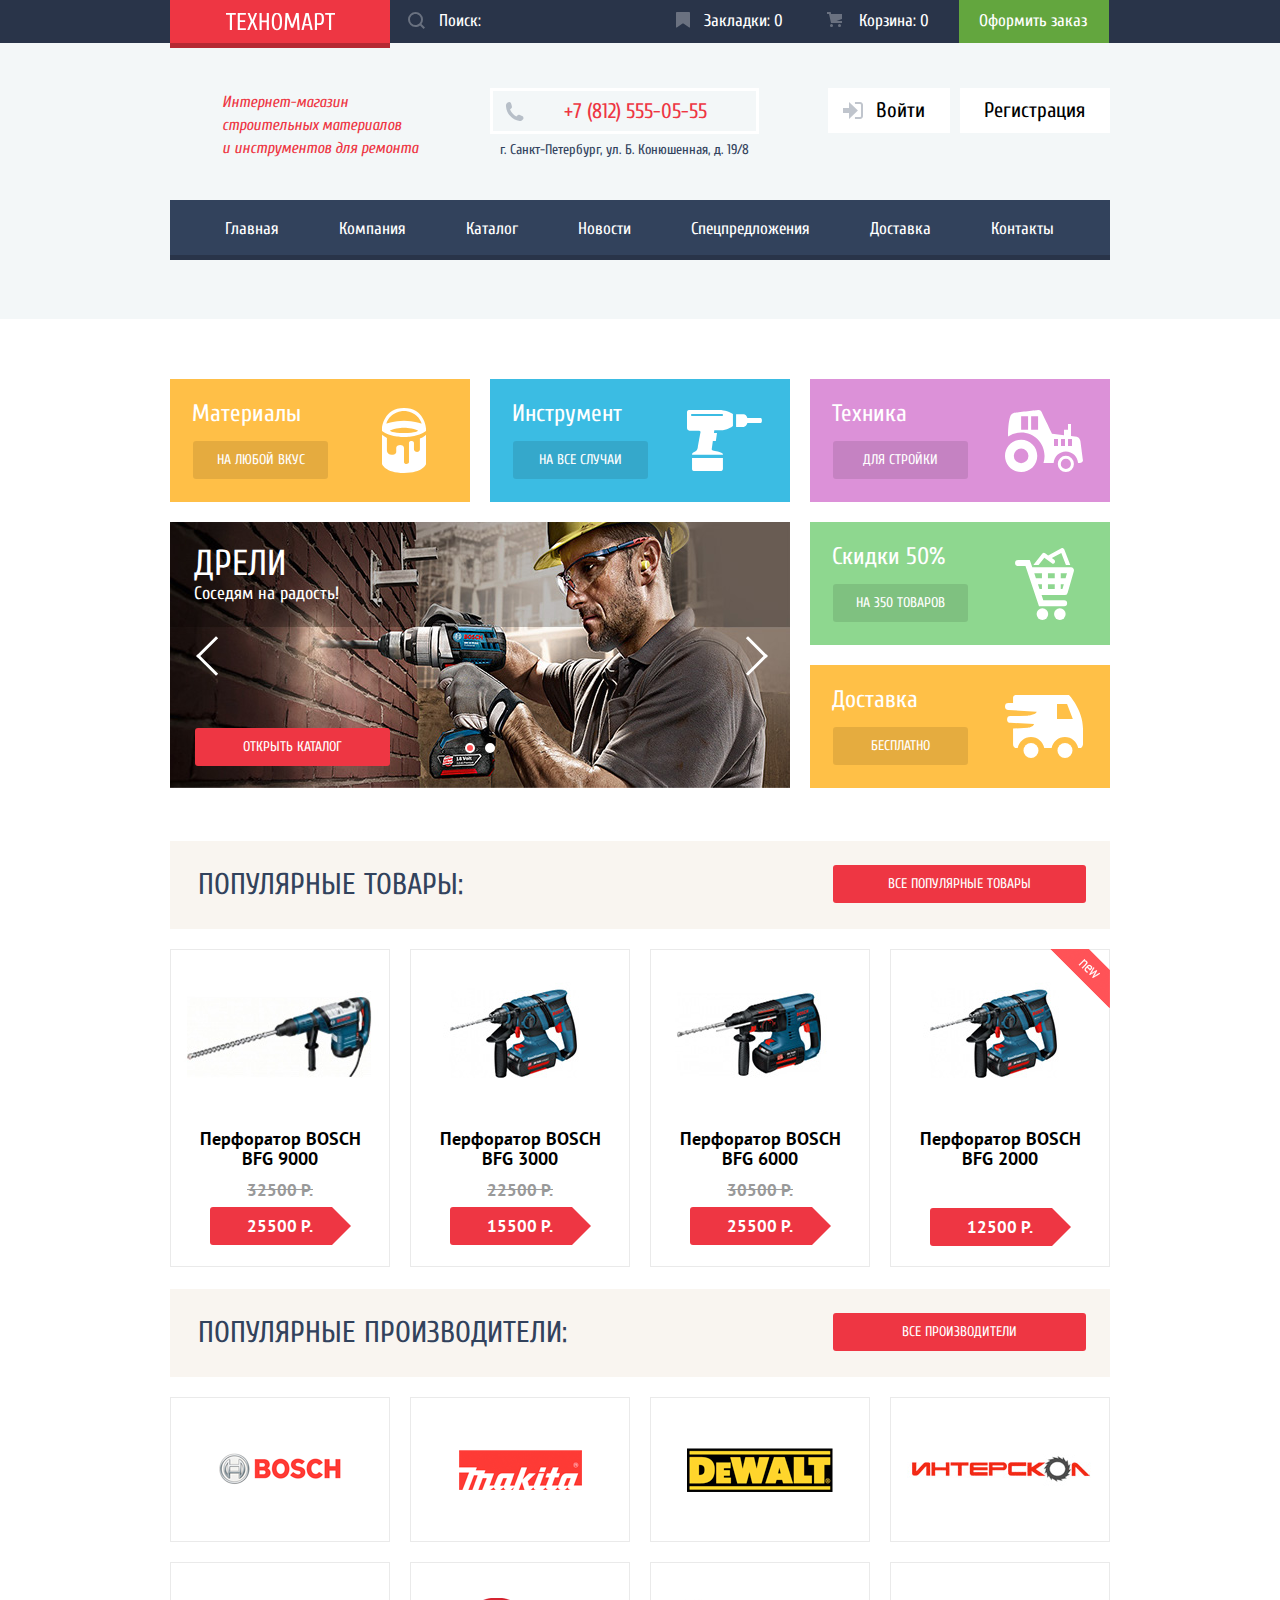
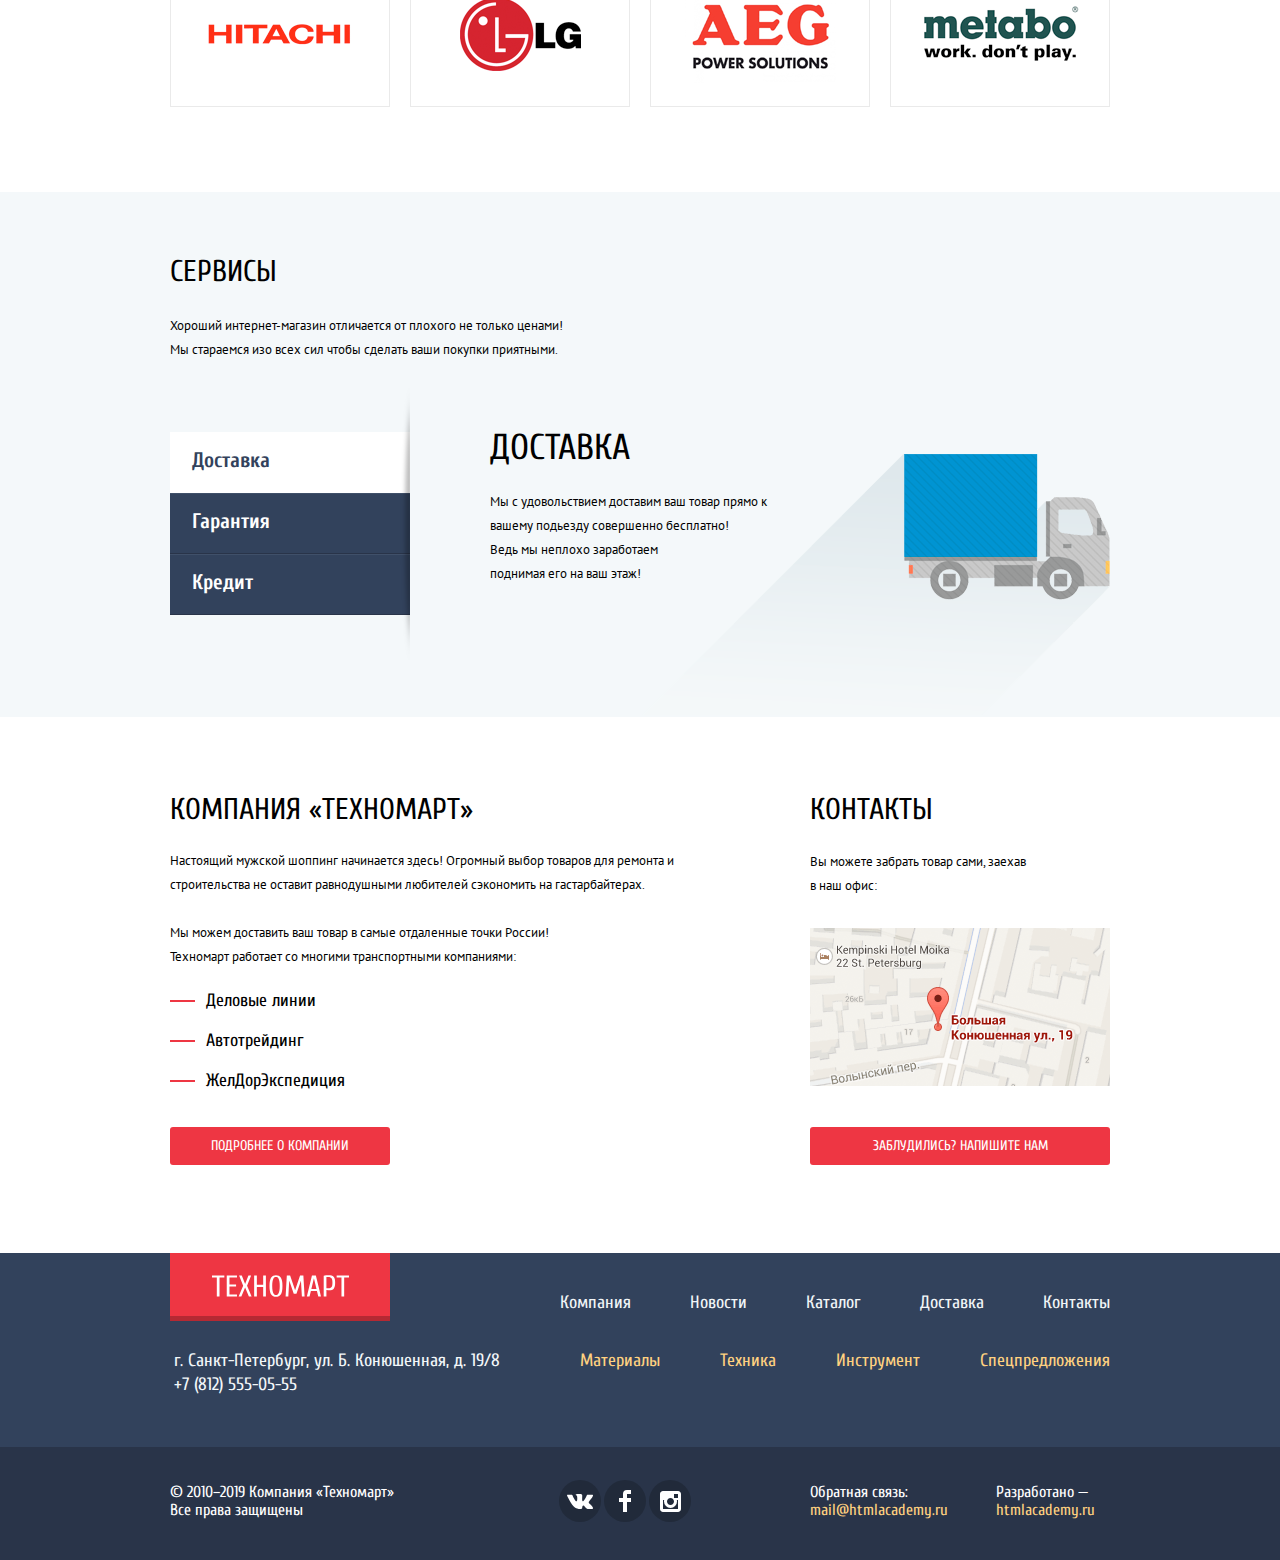
==== index.html @ 1e83fb05 "Оживлены следующие блоки: форма обратной сязи, попап карты, сообщение добавления в корзину, кнопка к" ====
<!DOCTYPE html>
<html lang="ru">
  <head>
    <meta charset="utf-8">
    <title>HTML Academy: Техномарт</title>
    <link href="https://fonts.googleapis.com/css?family=Cuprum:400,400i,700&display=swap&subset=cyrillic" rel="stylesheet">
    <link href="https://fonts.googleapis.com/css?family=PT+Sans:400,700&display=swap&subset=cyrillic-ext" rel="stylesheet">
    <link rel="stylesheet" href="css/normalize.css">
    <link rel="stylesheet" href="css/style.css">
  </head>
  <body>
    <!--Основная шапка-->
    <header class="site-header">
      <div class="header-top">
        <div class="container">
          <a href="index.html" class="logo" aria-label="Главная"><img src="img/logo-technomart.svg" alt="Техномарт" width="109" height="19"></a>
          <form action="#" class="search-form">
            <input type="search" class="search-input" name="search-input" placeholder="Поиск:" aria-label="Поиск на сайте">
            <svg xmlns="http://www.w3.org/2000/svg" class="search-icon" width="17" height="17" viewBox="0 0 17 17">
              <path fill="#ffffff" d="M17 15.586l-3.542-3.542A7.465 7.465 0 0 0 15 7.5 7.5 7.5 0 1 0 7.5 15c1.71 0 3.282-.579 4.544-1.542L15.586 17 17 15.586zM2 7.5C2 4.467 4.467 2 7.5 2 10.532 2 13 4.467 13 7.5c0 3.032-2.468 5.5-5.5 5.5A5.506 5.506 0 0 1 2 7.5z"/>
            </svg>
          </form>
          <a href="#" class="header-top-link mark">Закладки: <span>0</span></a>
          <a href="#" class="header-top-link basket">Корзина: <span>0</span></a>
          <a href="#" class="header-top-link order">Оформить заказ</a>
        </div>
      </div>

      <div class="header-middle container">
        <h1 class="site-heading">Интернет-магазин
          строительных материалов <br>
          и инструментов для ремонта
        </h1>
        <p class="address-box">
          <span class="telephone">+7 (812) 555-05-55</span>
          <span class="address">г. Санкт-Петербург, ул. Б. Конюшенная, д. 19/8</span>
        </p>
        <!--Аккаунт-->
        <ul class="registration">
          <li class="reg-tem"><a href="#" class="reg-link log-in" aria-label="Войти в учётную запись">Войти</a></li>
          <li class="reg-item"><a href="#" class="reg-link reg-in">Регистрация</a></li>
        </ul>
      </div>

      <!--Основная навигация-->
      <nav class="site-navigation container">
        <ul class="nav-list">
          <li class="nav-item"><a href="index.html" class="nav-link">Главная</a></li>
          <li class="nav-item"><a href="#" class="nav-link">Компания</a></li>
          <li class="nav-item"><a href="catalog.html" class="nav-link">Каталог</a></li>
          <li class="nav-item"><a href="#" class="nav-link">Новости</a></li>
          <li class="nav-item"><a href="#" class="nav-link">Спецпредложения</a></li>
          <li class="nav-item"><a href="#" class="nav-link">Доставка</a></li>
          <li class="nav-item"><a href="#" class="nav-link">Контакты</a></li>
        </ul>
      </nav>
    </header>

    <!--Контент-->
    <main class="main-content">
      <div class="container">

        <!--Блок преимуществ-->
        <section class="features">
          <h2 class="visually-hidden">Преимущества</h2>
          <div class="shift-left">
            <div class="features-top-wrap">
              <div class="features-item features-material">
                <div class="flag"></div>
                <h3 class="features-heading">Материалы</h3>
                <a href="#" class="features-btn btn">на любой вкус</a>
              </div>
              <div class="features-item features-tool">
                <h3 class="features-heading">Инструмент</h3>
                <a href="#" class="features-btn btn">на все случаи</a>
              </div>
              <div class="features-item features-tech">
                <h3 class="features-heading">Техника</h3>
                <a href="#" class="features-btn btn">для стройки</a>
              </div>
            </div>

            <div class="features-bottom-wrap">
              <div class="features-item features-discounts">
                <h3 class="features-heading">Скидки 50%</h3>
                <a href="#" class="features-btn btn">на 350 товаров</a>
              </div>
              <div class="features-item features-delivery">
                <h3 class="features-heading">Доставка</h3>
                <a href="#" class="features-btn btn">бесплатно</a>
              </div>
            </div>

            <!--Слайдер-->
            <div class="slider-wrap">
              <h3 class="slider-heading visually-hidden">Баннер преимуществ</h3>
              <div class="slider-item slide-show">
                <h4 class="slider-item-heading">дрели</h4>
                <p class="slider-item-caption">Соседям на радость!</p>
                <img src="img/slider-2.jpg" alt="дрели" class="slider-img" width="620" height="266">
              </div>
              <div class="slider-item">
                <h4 class="slider-item-heading">перфораторы</h4>
                <p class="slider-item-caption">Настоящие мужские игрушки</p>
                <img src="img/slider-1.jpg" alt="дрели" class="slider-img" width="620" height="266">
              </div>

              <div class="slider-control">
                <div class="slide-switching">
                  <button class="slide-switch slide-switch-last" aria-label="предыдущий слайд"></button>
                  <button class="slide-switch slide-switch-next" aria-label="следующий слайд"></button>
                </div>
                <a href="#" class="open-catalog-btn btn">открыть каталог</a>
                <div class="slide-btn-wrap">
                  <button class="slide-btn slide-1-btn slide-btn-selected"></button>
                  <button class="slide-btn slide-2-btn"></button>
                </div>
              </div>
            </div>
          </div>
        </section>

        <!--Популярные товары-->
        <section class="popular-products">
          <h3 class="index-heading">Популярные товары:
            <a href="#" class="btn">все популярные товары</a>
          </h3>
          <ul class="product-list">
            <li class="product-item">
              <div class="flag"></div>
              <div class="product-img"><img src="img/bfg9000.jpg" width="218" height="170" alt="Перфоратор BOSCH BFG 9000"></div>
              <div class="product-actions">
                <a href="order-message.html" class="product-buy">Купить</a>
                <a href="#" class="product-bookmark">В закладки</a>
              </div>
              <h4 class="product-title">Перфоратор BOSCH BFG 9000</h4>
              <div class="old-price">32500 Р.</div>
              <a href="#" class="new-price" aria-label="Цена 25500, положить в корзину">25500 Р.</a>
            </li>
            <li class="product-item">
              <div class="flag"></div>
              <div class="product-img"><img src="img/bfg3000.jpg" width="218" height="170" alt="Перфоратор BOSCH BFG 3000"></div>
              <div class="product-actions">
                <a href="order-message.html" class="product-buy">Купить</a>
                <a href="#" class="product-bookmark">В закладки</a>
              </div>
              <h4 class="product-title">Перфоратор BOSCH BFG 3000</h4>
              <div class="old-price">22500 Р.</div>
              <a href="#" class="new-price" aria-label="Цена 15500, положить в корзину">15500 Р.</a>
            </li>
            <li class="product-item">
              <div class="flag"></div>
              <div class="product-img"><img src="img/bfg6000.jpg" width="218" height="170" alt="Перфоратор BOSCH BFG 6000"></div>
              <div class="product-actions">
                <a href="order-message.html" class="product-buy">Купить</a>
                <a href="#" class="product-bookmark">В закладки</a>
              </div>
              <h4 class="product-title">Перфоратор BOSCH BFG 6000</h4>
              <div class="old-price">30500 Р.</div>
              <a href="#" class="new-price" aria-label="Цена 25500, положить в корзину">25500 Р.</a>
            </li>
            <li class="product-item">
              <div class="flag flag-new"></div>
              <div class="product-img"><img src="img/bfg2000.jpg" width="218" height="170" alt="Перфоратор BOSCH BFG 2000"></div>
              <div class="product-actions">
                <a href="order-message.html" class="product-buy">Купить</a>
                <a href="#" class="product-bookmark">В закладки</a>
              </div>
              <h4 class="product-title">Перфоратор BOSCH BFG 2000</h4>
              <div class="old-price"></div>
              <a href="#" class="new-price" aria-label="Цена 12500, положить в корзину">12500 Р.</a>
            </li>
          </ul>
        </section>

        <!--Популярные производители-->
        <section class="pop-fabric">
          <h3 class="index-heading">Популярные производители:
            <a href="#" class="btn">все производители</a>
          </h3>
          <ul class="pop-fabric-list">
            <li class="pop-fabric-item">
              <a href="#" class="pop-fabric-link"><img src="img/bosch.png" width="126" height="37" alt="Bosch"></a>
            </li>
            <li class="pop-fabric-item">
              <a href="#" class="pop-fabric-link"><img src="img/makita.png" width="123" height="40" alt="Makita"></a>
            </li>
            <li class="pop-fabric-item">
              <a href="#" class="pop-fabric-link"><img src="img/dewalt.png" width="146" height="44" alt="DeWalt"></a>
            </li>
            <li class="pop-fabric-item">
              <a href="#" class="pop-fabric-link"><img src="img/interskol.png" width="190" height="35" alt="Интерскол"></a>
            </li>
            <li class="pop-fabric-item">
              <a href="#" class="pop-fabric-link"><img src="img/hitachi.png" width="169" height="31" alt="Hitachi"></a>
            </li>
            <li class="pop-fabric-item">
              <a href="#" class="pop-fabric-link"><img src="img/lg.png" width="121" height="73" alt="LG"></a>
            </li>
            <li class="pop-fabric-item">
              <a href="#" class="pop-fabric-link"><img src="img/aeg.png" width="151" height="96" alt="AEG"></a>
            </li>
            <li class="pop-fabric-item">
              <a href="#" class="pop-fabric-link"><img src="img/metabo.png" width="166" height="62" alt="Metabo"></a>
            </li>
          </ul>
        </section>
      </div>

      <!--Сервисы-->
      <section class="services">
        <div class="container">
          <div class="service-intro">
            <h2 class="service-title">Сервисы</h2>
            <p class="service-title-info">Хороший интернет-магазин отличается от плохого не только ценами!</p>
            <p class="service-title-info">Мы стараемся изо всех сил чтобы сделать ваши покупки приятными.</p>
          </div>

          <div class="service-columns">
            <ul class="service-list">
              <li class="service-item"><a href="#" class="service-link service-link-active">Доставка</a></li>
              <li class="service-item"><a href="#" class="service-link">Гарантия</a></li>
              <li class="service-item"><a href="#" class="service-link">Кредит</a></li>
            </ul>

            <div class="right-column service-details-column">
              <section class="service-details-block service-details-delivery service-details-active">
                <h2 class="service-details-title">Доставка</h2>
                <p class="service-details-info service-delivery-info">Мы с удовольствием доставим ваш товар прямо к вашему подьезду совершенно бесплатно!</p>
                <p class="service-details-info service-delivery-info">Ведь мы неплохо заработаем поднимая его на ваш этаж!</p>
              </section>
              <section class="service-details-block service-details-warrianty">
                <h2 class="service-details-title">Гарантия</h2>
                <p class="service-details-info service-warrianty-info">
                  Если купленный у нас товар поломается или заискрит,<br>
                  а также в случае пожара, спровоцированного его возгаранием,<br>
                  вы всегда можете быть уверены в нашей гарантии. Мы обменяем <br>
                  сгоревший товар на новый.</p>
                <p class="service-details-info service-warrianty-info">Дом уж восстановите как-нибудь сами.
                </p>
              </section>
              <section class="service-details-block service-details-credit">
                <h2 class="service-details-title">Кредит</h2>
                <p class="service-details-info service-credit-info">Залезть в долговую яму стало проще!</p>
                <p class="service-details-info service-credit-info">Кредитные консультанты придут вам на помощь.</p>
                <a href="#" class="service-btn btn">Отправить заявку</a>
              </section>
            </div>
          </div>
        </div>
      </section>


      <div class="company-info container">
        <!--Доставка-->
        <section class="delivery">
          <h3 class="delivery-heading">компания «техномарт»</h3>
          <p class="delivery-text">
            Настоящий мужской шоппинг начинается здесь!
            Огромный выбор товаров для ремонта и строительства не оставит равнодушными
            любителей сэкономить на гастарбайтерах.
          </p>
          <p class="delivery-text delivery-info">
            Мы можем доставить ваш товар в самые отдаленные точки России!
            Техномарт работает со многими транспортными компаниями:
          </p>
          <ul class="delivery-list">
            <li class="delivery-item">Деловые линии</li>
            <li class="delivery-item">Автотрейдинг</li>
            <li class="delivery-item">ЖелДорЭкспедиция</li>
          </ul>
          <a href="#" class="btn delivery-btn">подробнее о компании</a>
        </section>

        <!--Контакты-->
        <section class="contacts">
          <h3 class="contacts-heading">контакты</h3>
          <p class="contacts-caption">Вы можете забрать товар сами, заехав в наш офис:</p>
          <a href="https://goo.gl/maps/vaRyG9hZAgLYaQuX7" class="map-address" aria-label="Адрес на карте"><img src="img/map_min.png" width="300" height="158" alt="Адрес на карте"></a>
          <a href="feedback.html" class="contacts-btn btn">заблудились? напишите нам</a>
        </section>
      </div>
    </main>

    <!--Подвал-->
    <footer class="site-footer">
      <div class="footer-top">
        <div class="container">
          <a href="index.html" class="logo" aria-label="Главная"><img src="img/logo-technomart.svg" alt="Техномарт" width="137" height="22"></a>
          <ul class="navigation">
            <li class="navigation-item"><a href="#" class="footer-link navigation-link">Компания</a></li>
            <li class="navigation-item"><a href="#" class="footer-link navigation-link">Новости</a></li>
            <li class="navigation-item"><a href="catalog.html" class="footer-link navigation-link">Каталог</a></li>
            <li class="navigation-item"><a href="#" class="footer-link navigation-link">Доставка</a></li>
            <li class="navigation-item"><a href="#" class="footer-link navigation-link">Контакты</a></li>
          </ul>
        </div>
      </div>
      <div class="footer-middle">
        <div class="container">
          <address>
            г. Санкт-Петербург, ул. Б. Конюшенная, д. 19/8
            +7 (812) 555-05-55
          </address>
          <ul class="services-nav">
            <li class="services-nav-item"><a href="#" class="footer-link services-nav-link">Материалы</a></li>
            <li class="services-nav-item"><a href="#" class="footer-link services-nav-link">Техника</a></li>
            <li class="services-nav-item"><a href="#" class="footer-link services-nav-link">Инструмент</a></li>
            <li class="services-nav-item"><a href="#" class="footer-link services-nav-link">Спецпредложения</a></li>
          </ul>
        </div>
      </div>

      <div class="footer-bottom">
        <div class="container">
          <p class="company-rights">© 2010–2019 Компания «Техномарт» Все права защищены
          </p>
          <div class="social-links-wrap">
            <a href="https://www.vk.com/" class="social-link vk" aria-label="Мы Вконтакте"></a>
            <a href="https://www.facebook.com/" class="social-link fb" aria-label="Мы в Фейсбуке"></a>
            <a href="https://www.instagram.com/" class="social-link ig" aria-label="Мы в Инстаграме"></a>
          </div>

          <div class="feedback-author-wrap">
            <p class="feedback-capt">
              Обратная связь:
              <a href="feedback.html" class="footer-link" aria-label="Форма обратной связи">mail@htmlacademy.ru</a>
            </p>
            <p class="author">
              Разработано &mdash;
              <a href="https://htmlacademy.ru/intensive/htmlcss" class="footer-link" aria-label="Сервис htmlacademy">htmlacademy.ru</a>
            </p>
          </div>
        </div>
      </div>
    </footer>

    <!--Форма обратной связи-->
    <section class="feedback-message">
      <h2 class="visually-hidden">Форма обратной связи</h2>
      <form action="#" method="post" class="feedback-form">
        <div class="feedback-input-wrap">
          <label for="feedback-name" class="feedback-label">Ваше имя:
            <input type="text" id="feedback-name" class="feedback-input feedback-name" name="feedback-name" placeholder="Имя Фамилия">
          </label>

          <label for="feedback-email" class="feedback-label">Ваш e-mail:
            <input type="email" id="feedback-email" class="feedback-input feedback-email" name="feedback-email" placeholder="email@example.com">
          </label>

          <label for="feedback-text" class="feedback-label">Текст письма:
            <textarea name="feedback-text" id="feedback-text" class="feedback-text" cols="50" rows="4" maxlength="300" placeholder="Я свободной форме"></textarea>
          </label>
        </div>
        <div class="feedback-sent-wrap">
          <button type="submit" class="feedback-sent btn">отправить</button>
        </div>
      </form>
      <a href="#" class="feedback-close btn-close" aria-label="Закрыть форму обратной связи"></a>
    </section>

    <!--Попап карты-->
    <section class="map-popup">
      <h2 class="visually-hidden">Адрес компании на карте</h2>
      <img src="img/map_popup.png" width="940" height="446" class="map-popup-img" alt="Санкт-Петербург, улица Большая Конюшенная 19" aria-label="Санкт-Петербург, улица Большая Конюшенная 19">
      <iframe src="https://www.google.com/maps/embed?pb=!1m18!1m12!1m3!1d1998.5989424123918!2d30.32089461595741!3d59.938796869048026!2m3!1f0!2f0!3f0!3m2!1i1024!2i768!4f13.1!3m3!1m2!1s0x4696310fca5ba729%3A0xea9c53d4493c879f!2z0JHQvtC70YzRiNCw0Y8g0JrQvtC90Y7RiNC10L3QvdCw0Y8g0YPQuy4sIDE5LCDQodCw0L3QutGCLdCf0LXRgtC10YDQsdGD0YDQsywgMTkxMTg2!5e0!3m2!1sru!2sru!4v1559940436301!5m2!1sru!2sru" width="940" height="446" class="map-popup-img" frameborder="0" style="border:0" allowfullscreen></iframe>
      <a href="#" class="map-popup-close btn-close" aria-label="Закрыть карту"></a>
    </section>

    <!--Попап добавления в корзину -->
    <section class="order-message">
      <h2 class="order-heading">Товар добавлен в корзину!</h2>
      <div class="order-message-links">
        <a href="#" class="order-registration btn">оформить заказ</a>
        <a href="catalog.html" class="continue-shopping btn order-message-close">продолжить покупки</a>
      </div>
      <a href="#" class="btn-close order-message-close" aria-label="Закрыть окно"></a>
    </section>

    <!--перекрытие body-->
    <div class="overlay"></div>

    <script type="text/javascript" src="js/script-index.js"></script>
  </body>
</html>
---- css/style.css ----
@keyframes popup-show {
  0%{
    opacity: 0.8;
  }
  50%{
    opacity: 0.9;
  }
  100%{
    opacity: 1;
  }
}
@keyframes form-error{
  25%{
    transform: translate(-5px, 0);
  }
  50%{
    transform: translate(0, 0);
  }
  75%{
    transform: translate(5px, 0);
  }
  100%{
    transform: translate(0, 0);
  }
}
/*Общее*/
html,body{
  height: 100%;
  width: 100%;
}
body{
  background-color: #fff;
  color: #000;
  font: normal 17px/17px 'Cuprum', Arial, sans-serif;
  height: 100%;
  width: 100%;
}
a {
  text-decoration: none;
}
.visually-hidden {
  position: absolute;
  width: 1px;
  height: 1px;
  margin: -1px;
  border: 0;
  padding: 0;
  clip: rect(0 0 0 0);
  overflow: hidden;
}
.container {
  width: 940px;
  margin: 0 auto;
  padding: 0 10px;
}
.shift-left{
  margin-left: -20px;
}
.form-error{
  animation: form-error 0.2s ease;
  outline: 2px solid #ff0000;
}

/*Кнопка*/
.btn{
  align-items: center;
  background-color: #ee3643;
  border-radius: 3px;
  color:#fff;
  display: flex;
  flex-wrap: wrap;
  font: normal 14px/18px Cuprum, Arial, sans-serif;
  justify-content: center;
  min-height: 18px;
  padding: 10px 0;
  text-align: center;
  text-transform: uppercase;
}
.btn:hover{
  background-color: #ca2c37;
}
.btn:active{
  background-color: #ba2732;
}

/*Кнопка закрытия формы*/
.btn-close{
  display: block;
  position: absolute;
  top: 10px;
  right: 10px;
  width: 21px;
  height: 21px;
  cursor: pointer;
}

.btn-close:before,
.btn-close:after {
  content: "";
  position: absolute;
  top: 8px;
  left: -2px;
  width: 25px;
  height: 4px;
  background: #ee3643;
}
.btn-close:before {
  -webkit-transform: rotate(45deg);
  transform: rotate(45deg);
}

.btn-close:after {
  -webkit-transform: rotate(-45deg);
  transform: rotate(-45deg);
}
.btn-close:hover::before,
.btn-close:hover::after{
  background-color: #ca2c37;
}
.btn-close:active::before,
.btn-close:active::after{
  background-color: #ba2732;
}

/*Логотип*/
.logo{
  background-color: #ee3643;
  box-shadow: 0 5px 0 0 #b52933;
  display: inline-block;
  text-align: center;
  width: 220px;
}
.logo:hover{
  background-color: #ca2c37;
  box-shadow: 0 5px 0 0 #9a212a;
}
.logo:active{
  background-color: #ba2732;
  box-shadow: 0 5px 0 0 #8e1e26;

}
.logo img{
  vertical-align: middle;
}

/*Основная шапка*/
.site-header{
  background-color: #f3f7f8;
  border-bottom: 1px solid transparent;
}

/*Верх шапки*/
.header-top{
  background-color: #293449;
  min-height: 42px;
}
.header-top .container{
  display: flex;
  flex-wrap: wrap;
}
.header-top .logo{
  flex-shrink: 0;
  min-height: 42px;
  line-height: 42px;
}
/*форма поиска*/
.search-form{
  position: relative;
}
.search-form:hover{
  background-color: #212a3a;
}
.search-form:hover .search-icon path{
  fill: rgba(255, 255, 255, 1);
}
.search-input{
  background-color: transparent;
  border: none;
  color: #fff;
  padding: 11px 10px 13px 49px;
  min-width: 210px;
}
.search-input::placeholder{
  color: #fff;
}
.search-input:focus{
  background-color: #fff;
  color: #000;
}
.search-input:focus ~ .search-icon path{
  fill: #ee3643;
}
.search-icon{
  position: absolute;
  top: 12px;
  left: 18px;
}
.search-icon path{
  fill: rgba(255, 255, 255, 0.3);
}
/*кнопки верхней части шапки*/
.header-top-link{
  background-position: 17px 50%;
  background-repeat: no-repeat;
  box-sizing: border-box;
  color: #fff;
  display: block;
  line-height: 18px;
  padding: 12px 20px;
  position: relative;
  vertical-align: middle;
  width: 150px;
}
.header-top-link:active{
  color: rgba(255, 255, 255, 0.6);
}
.mark{
  padding-left: 45px;
}
.mark::before{
  content: "";
  background-image: url("../img/icon-bookmark.svg");
  background-repeat: no-repeat;
  background-position: 0 0;
  height: 16px;
  left: 17px;
  opacity: 0.3;
  position: absolute;
  top: 12px;
  width: 14px;
}
.basket{
  padding-left: 50px;
}
.basket::before{
  content: "";
  background-image: url("../img/cart-icon.svg");
  background-repeat: no-repeat;
  background-position: 0 0;
  height: 15px;
  left: 18px;
  opacity: 0.3;
  position: absolute;
  top: 12px;
  width: 15px;
}
.basket-full{
  background-color: #ee3643 ;
}
.mark:hover,
.basket:hover{
  background-color: #212a3a;
}
.mark:active,
.basket:active{
  background-color: #161d29;
}
.mark:hover::before,
.basket:hover::before{
  opacity: 1;
}
.mark:active::before,
.basket:active::before{
  opacity: 0.5;
}
.order{
  background-color: #63a63e;
}
.order:hover{
  background-color: #5fbb2d;
}
.order:active{
  background-color: #518534;
}

/*Средняя часть шапки*/
.header-middle{
  display: flex;
  flex-wrap: wrap;
  margin-top: 45px;
}
.header-middle .site-heading{
  font: italic 16px/23px "Cuprum", Arial, sans-serif;
  color: #ee3643;
  display: inline-block;
  margin: 0 0 0 32px;
  padding: 3px 20px;
  width: 198px;
}
.header-middle .address-box{
  margin: 0 0 0 50px;
  width: 270px;
}
.address-box .telephone{
  background: url("../img/icon-phone.svg") no-repeat 12px 50%;
  border: 3px solid #fff;
  display: inline-block;
  color: #ee3643;
  font-size: 21px;
  padding: 10px 42px 10px 71px;
  line-height: 20px;
  width: 150px;
}
.address{
  color: #32425c;
  display: inline-block;
  font-size: 14px;
  line-height: 24px;
  padding: 4px 5px 0 10px;
}

/*Блок регистрации для index*/
.registration{
  display: flex;
  flex-wrap: wrap;
  list-style: none;
  margin: 0 0 0 auto;
  padding: 0;
}
.reg-item{
  margin-left: 10px;
}
.registration .reg-link{
  background-color: #fff;
  color: #000;
  display: inline-block;
  font-size: 21px;
  line-height: 21px;
  padding: 12px 24px;
  position: relative;
}
.registration .reg-link:hover{
  color: #ee3643;
}
.registration .reg-link:active{
  color: rgba(0, 0, 0, 0.3);
}
.reg-link.log-in{
  padding-left: 48px;
  width: 50px;
}
.reg-link.log-in::before{
  content: "";
  background: url("../img/icon-login.svg") no-repeat 0 0;
  height: 17px;
  left: 15px;
  opacity: 0.3;
  position: absolute;
  top: 14px;
  width: 20px;
}
.reg-link.log-in:hover::before{
  opacity: 1;
}
.reg-link.reg-in{
  width: 102px;
}

/*Блок учетной записи для catalog*/
.account{
  margin-left: auto;
  width: 300px;
}
.account-link-wrap{
  display: flex;
  flex-wrap: wrap;
  position: relative;
}
.account-btn{
  background-color: #fff;
  color: #000;
  display: inline-block;
  font-size: 21px;
  line-height: 21px;
  padding: 12px 10px 12px 48px;
  position: relative;
  width: 255px;
}
.account-btn:active{
  color: rgba(0, 0, 0, 0.3);
}
.account-btn::before{
  background: url("../img/icon-user.svg") no-repeat center;
  content: "";
  height: 18px;
  left: 14px;
  opacity: 0.3;
  position: absolute;
  top: 13px;
  width: 20px;
}
.account-btn:hover::before{
  opacity: 1;
}
.account-btn:active::before{
  opacity: 0.3;
}
.log-out{
  background: url("../img/icon-logout.svg") no-repeat 14px 14px;
  right: 0;
  min-height: 45px;
  opacity: 0.3;
  position: absolute;
  top: 0;
  width: 45px;
}
.log-out:hover{
  opacity: 1;
}
.log-out:active{
  opacity: 0.3;
}
.account-list{
  display: flex;
  flex-wrap: wrap;
  margin: 0;
  padding: 0 4px;
  width: 300px;
}
.account-list li{
  list-style: none;
}
.account-list .account-link{
  background-color: transparent;
  color: #32425c;
  display: inline-block;
  font-size: 16px;
  line-height: 24px;
  padding: 4px 17px 0px 15px;
  position: relative;
  text-decoration: underline;
}
.account-list .account-link:hover{
  color: #ee3643;
}
.account-list .account-link:active{
  color: rgba(0, 0, 0, 0.3);
}
.account-link::after{
  background-color: #32425c;
  border-radius: 50%;
  content: "";
  height: 4px;
  position: absolute;
  top: 50%;
  right: -2px;
  width: 4px;
}
.account-item:last-child .account-link::after{
  background-color: transparent;
}

/*Навигация сайта*/
.site-navigation{
  margin-top: 37px;
  margin-bottom: 58px;
}
.nav-list{
  background-color: #32425c;
  border-bottom: 5px solid #293449;
  display: flex;
  flex-wrap: wrap;
  list-style: none;
  margin: 0;
  padding: 0 5px 0 5px;
}
.nav-item .nav-link{
  color: #fff;
  display: inline-block;
  padding: 20px 30px 18px 30px;

}
.nav-item .nav-link:hover{
  background-color: #293449;
}
.nav-item .nav-link:active{
  background-color: #1d2739;
  color: rgba(255, 255, 255, 0.5);
}
.nav-list:first-child{
  padding: 0 25px 0 25px;
}


/*Контент*/
.main-content{
  background-color: #fff;
}

/*Блок преимуществ */
.features{
  color: #fff;
  min-height: 410px;
  margin-top: 60px;
}
.features .shift-left{
  display: flex;
  flex-wrap: wrap;
}
.features-top-wrap{
  display: flex;
  flex-wrap: wrap;
  order: 1;
}
.features-bottom-wrap{
  display: inline-flex;
  flex-direction: column;
  flex-wrap: wrap;
  order: 3;
}
.features-item{
  margin: 0 0 20px 20px;
  min-height: 123px;
  position: relative;
  width: 300px;
}
.features-item::after{
  content: "";
  height: 123px;
  position: absolute;
  right: 0;
  top: 0;
  width: 132px;
}
.features-heading{
  font-size: 24px;
  line-height: 30px;
  font-weight: normal;
  margin: 20px 132px 12px 22px;
}
.features-btn{
  background-color: rgba(0, 0, 0, 0.1);
  margin: 0 23px 20px 23px;
  width: 135px;
}
.features-btn:hover{
  background-color: rgba(0, 0, 0, 0.2);
}
.features-btn:active{
  background-color: rgba(0, 0, 0, 0.3);
}
.features-material{
  background-color: #ffbf47;
}
.features-material::after{
  background: url("../img/icon-1.svg") no-repeat center;
}
.features-tool{
  background-color: #3bbce3;
}
.features-tool::after{
  background: url("../img/icon-2.svg") no-repeat center;
}
.features-tech{
  background-color: #dc91d8;
}
.features-tech::after{
  background: url("../img/icon-3.svg") no-repeat center;
}
.features-discounts{
  background-color: #8ed78f;
}
.features-discounts::after{
  background: url("../img/icon-4.svg") no-repeat center;
}
.features-delivery{
  background-color: #ffc047;
}
.features-delivery::after{
  background: url("../img/icon-5.svg") no-repeat center;
}

/*Слайдер*/
.slider-wrap{
  height: 266px;
  margin-left: 20px;
  order: 2;
  position: relative;
  width: 620px;
}
.slider-item{
  left: 0;
  position: absolute;
  top: 0;
  z-index: 1;
}
.slider-item-heading{
  font-size: 36px;
  font-weight: normal;
  line-height: 36px;
  margin: 24px 24px 0 24px;
  text-transform: uppercase;
}
.slider-item-caption{
  font-size: 18px;
  line-height: 24px;
  margin: 0 24px;
}
.slider-img{
  left: 0;
  position: absolute;
  top: 0;
  z-index: -1;
}
.slide-show{
  animation: popup-show 0.8s ease;
  z-index: 15;
}
.slider-control{
  align-items: flex-start;
  display: flex;
  flex-wrap: wrap;
  height: inherit;
  left: 0;
  position: absolute;
  top: 0;
  width: inherit;
  z-index: 20;
}
.slide-switching{
  display: inline-flex;
  flex-wrap: wrap;
  justify-content: space-between;
  margin-top: 115px;
  vertical-align: middle;
  width: inherit;
}
.slide-switch{
  background-color: transparent;
  border: 3px solid #fff;
  border-right: none;
  border-top: none;
  display: inline-block;
  height: 28px;
  margin: 5px 28px 0 32px;
  width: 28px;
}
.slide-switch:hover{
  border-color: #c5c5c5;
}
.slide-switch:active{
  border-color: #ccc;
  outline: none;
}

.slide-switch-last{
  transform: rotate(45deg);
}
.slide-switch-next{
  transform: rotate(-135deg);
}
.open-catalog-btn{
  margin: 55px 20px 20px 25px;
  width: 195px;
}
.slide-btn-wrap{
  display: flex;
  flex-wrap: wrap;
  justify-content: center;
  margin-top: 70px;
  position: relative;
  width: 140px;
}
.slide-btn{
  background-color: #fff;
  border: 2px solid #fff;
  border-radius: 50%;
  cursor: pointer;
  display: block;
  width: 10px;
  height: 10px;
  margin: 0 5px;
  padding: 0;
}
.slide-btn-selected{
  background-color: #ff5357;
}

/*Хлебные крошки*/
.breadcrumbs-list{
  align-items: center;
  display: flex;
  flex-wrap: wrap;
  list-style: none;
  margin: 0;
  padding: 5px 0;
  min-height: 50px;
}
.breadcrumbs-item{
  display: inline-block;
  position: relative;
}
.breadcrumbs-item::before{
  background: url("../img/icon-right-small.svg") no-repeat center;
  content: "";
  height: 12px;
  left: -8px;
  position: absolute;
  top: 3px;
  width: 8px;
}
.breadcrumbs-link{
  display: inline-block;
  color: #000;
  font: normal 13px/18px "PT Sans", Arial, sans-serif;
  padding: 0 26px 0 15px;
  text-transform: uppercase;
}
.breadcrumbs-home .breadcrumbs-link{
  height: 12px;
  padding-left: 0;
  width: 14px;
}
.breadcrumbs-home:hover svg path{
  fill: #ee3643;
}
.breadcrumbs-home:active svg path{
  fill: rgba(0, 0, 0, 0.3);
}
.breadcrumbs-home::before{
  background: transparent;
}
.breadcrumbs-link:hover{
  color: #ee3643;
}
.breadcrumbs-link:active{
  color: rgba(0, 0, 0, 0.3);
}

/*Заголовок catalog*/
.section-heading{
  background-color: #f2f6f8;
  color: #32425c;
  font: normal 30px/30px "Cuprum", Arial, sans-serif;
  margin: 0;
  padding: 30px;
  text-transform: uppercase;
}

/*Обертка контента для catalog*/
.main-wrap{
  display: flex;
  margin-top: 20px;
}
.content-wrap{
  margin-left: 20px;
  width: 700px;
}
/*Фильтр для catalog*/
.filter{
  font: normal 15px/20px "PT Sans", Arial, sans-serif;
  width: 220px;
}
.filter-heading{
  background-color: #f7f3ec;
  border-radius: 3px;
  display: block;
  font-size: 13px;
  font-weight: normal;
  line-height: 18px;
  margin: 0;
  min-height: 20px;
  padding: 9px 19px;
  text-transform: uppercase;
}
.filter-section{
  border: none;
  border-bottom: 1px solid #e5e5e5;
  display: block;
  color: #000;
  text-transform: uppercase;
  padding: 0;
  margin: 7px 0 0 0;
}
.filter-supply{
  border-bottom: none;
}
.filter-legend{
  font-weight: bold;
  font-size: 17px;
  line-height: 30px;
  margin: 0;
  padding: 10px 0 14px 0;
}


/*Фильтр по диапазону*/
.filter-price{
  margin: 0;
}
.filter-price-filter {
  font-size: 0;
  margin-bottom: 16.5px;
  padding-bottom: 10px;
}
.filter-price-control {
  background-color: #f7f3ec;
  border-radius: 3px;
  height: 41px;
  margin-bottom: 9px;
  padding-top: 39px;
  padding-left: 20px;
  padding-right: 20px;
  position: relative;
}
.filter-price-scale {
  background-color: #d7dcde;
  height: 2px;
  position: relative;
}
.filter-price-scale-bar {
  background-color: #00ca74;
  height: 2px;
  position: absolute;
  width: 150px;
}
.filter-price-scale-toggle {
  background-color: #ffffff;
  border-radius: 50%;
  box-shadow: 0px 1px 2px 0px rgba(50, 50, 50, 0.75);
  height: 20px;
  position: absolute;
  width: 20px;
}
.filter-price-scale-toggle::before {
  background-color: #ababab;
  border-radius: 50%;
  content: "";
  height: 5px;
  left: 7.5px;
  position: absolute;
  top: 7px;
  width: 5px;
}
.filter-price-min-toggle {
  top: 30px;
}
.filter-price-max-toggle {
  top: 30px;
  left: 150px;
}
.filter-price-inputs{
  display: flex;
  flex-wrap: wrap;
  font: normal 17px/18px "PT Sans", Arial, sans-serif;
  justify-content: space-between;
}
.filter-price-minus,
.filter-price-min,
.filter-price-max{
  display: inline-block;
  color: #000;
  padding-top: 7px;
  padding-bottom: 7px;
  text-align: center;
}
.filter-price-min,
.filter-price-max {
  background-color: #f7f3ec;
  border-radius: 5px;
  border: none;
  width: 95px;
}
.filter-price-minus{
  font-size: 16px;
}


/*Фильтры по производителям и патанию*/
.filter-label{
  cursor: pointer;
  display: block;
  font-size: 15px;
  line-height: 20px;
  margin: 0 35px 20px 35px;
  position: relative;
}
.filter-input{
  position: absolute;
  opacity: 0;
}
.filter-new-input {
  background: url("../img/checkbox-off.svg") no-repeat left;
  height: 27px;
  position: absolute;
  top: -5px;
  left: -35px;
  width: 27px;
}

/*Фильтр по производителю*/
.filter-fabric .filter-new-input {
  background: url("../img/checkbox-off.svg") no-repeat left;
  height: 27px;
  position: absolute;
  top: -3px;
  left: -35px;
  width: 27px;
}
.filter-fabric .filter-input:focus ~ .filter-new-input{
  outline: 1px solid #2347ff;
}
.filter-fabric .filter-input:checked + .filter-new-input{
  background: url("../img/checkbox-on.svg") no-repeat left;
}

/*Фильтр по питанию*/
.filter-supply{
  margin-top: 10px;
}
.filter-supply .filter-new-input{
  background: url("../img/radio-off.svg") no-repeat left;
}
.filter-supply .filter-input:focus ~ .filter-new-input{
  outline: 1px solid #2347ff;
}
.filter-supply .filter-input:checked + .filter-new-input{
  background: url("../img/radio-on.svg") no-repeat left;
}

/*Кнопка фильтра */
.filter-show{
  align-items: center;
  background-color: transparent;
  border: 1px solid #e5e5e5;
  border-radius: 3px;
  color: #000;
  display: flex;
  flex-wrap: wrap;
  font-size: 13px;
  justify-content: center;
  line-height: 18px;
  margin-top: 57px;
  min-height: 38px;
  outline: 0;
  text-transform: uppercase;
  width: 140px;
}
.filter-show:hover{
  background-color: #e5e5e5;
}
.filter-show:active{
  background-color: transparent;
  border-color: transparent;
}
.filter-section input:disabled{
  color: rgba(0, 0, 0, 0.4);
}

/*--Сортировка--*/
.sort{
  background-color: #f7f3ec;
  border-radius: 3px;
  display: flex;
  flex-wrap: wrap;
  justify-content: space-between;
  font: normal 13px/18px "PT Sans", Arial, sans-serif;
  margin: 0;
  min-height: 18px;
  padding: 10px;
  text-transform: uppercase;
}
.sort-heading{
  display: block;
  color: #000;
  font: inherit;
  margin: 0;
  padding: 0 10px;
  width: 140px;
}
.sort-list{
  align-items: center;
  display: flex;
  flex-wrap: wrap;
  justify-content: flex-end;
  list-style: none;
  margin: 0 0 0 auto;
  max-width: 516px;
  padding: 0;
}
.sort-link{
  border-bottom: 1px dotted #ee3643;
  color: rgba(0, 0, 0, 0.3);
  font: inherit;
  margin: 0 36px 0 32px;
}
.sort-link:hover{
  border-bottom: 1px solid #ee3643;
  color: rgba(0, 0, 0, 1);
}
.sort-link:active{
  border: none;
  color: #ee3643;
}
.sort-up,
.sort-down{
  display: block;
  margin: 0 8px 0 10px;
  height: 12px;
}
.sort-up{
  width: 0;
  height: 0;
  border-top: none;
  border-left: 6px solid transparent;
  border-right: 6px solid transparent;
  border-bottom: 12px solid rgba(0, 0, 0, 0.3);
}
.sort-up:hover{
  border-bottom: 12px solid rgba(0, 0, 0, 1);
}
.sort-up:active{
  border-left: 6px solid transparent;
  border-right: 6px solid transparent;
  border-bottom: 12px solid #ee3643;
}
.sort-down{
  width: 0;
  height: 0;
  border-bottom: none;
  border-left: 6px solid transparent;
  border-right: 6px solid transparent;
  border-top: 12px solid rgba(0, 0, 0, 0.3);
}
.sort-down:hover{
  border-bottom: none;
  border-top: 12px solid rgba(0, 0, 0, 1);
}
.sort-down:active{
  border-left: 6px solid transparent;
  border-right: 6px solid transparent;
  border-top: 12px solid #ee3643;
}

/*Заголовки*/
.index-heading{
  align-items: flex-start;
  background-color: #f9f5f0;
  color: #32425c;
  display: flex;
  font: normal 30px/40px "Cuprum", Arial, sans-serif;
  justify-content: space-between;
  margin: 0;
  padding: 24px 24px 24px 28px;
  text-transform: uppercase;
}
.index-heading .btn{
  min-width: 253px;
}

/*Карточки товаров*/
.popular-products{
  margin-top: 33px;
  padding: 0;
}
.popular-products ul,
.product-cards ul{
  list-style: none;
  margin: 0;
  padding: 0;
}
.popular-products .product-list,
.product-cards .product-list{
  display: flex;
  flex-wrap: wrap;
  font: bold 18px/20px "PT Sans", Arial, sans-serif;
  margin-bottom: 2px;
  margin-top: 20px;
}
.product-item{
  border: 1px solid #eaeaea;
  display: inline-block;
  font-weight: bold;
  line-height: 20px;
  margin-right: 20px;
  margin-bottom: 20px;
  position: relative;
  text-align: center;
  width: 218px;
}
.popular-products .product-item:nth-child(4n){
  margin-right: 0;
}
.product-cards .product-item:nth-child(3n){
  margin-right: 0;
}
.product-item:hover{
  box-shadow: 0 10px 25px 0 rgba(41, 52, 43, 0.5);
}
.product-item .flag {
  height: 60px;
  overflow: hidden;
  position: absolute;
  right: -1px;
  text-indent: -1000px;
  top: -1px;
  width: 60px;
  z-index: 20;
}
.product-item .flag-new {
  background: url("../img/new_flag.png") no-repeat 0 0;
}
.product-item .product-actions {
  background-color: rgba(255,255,255,0.9);
  height: 88px;
  left: 0;
  padding: 40px 0;
  position: absolute;
  top: 0;
  width: 218px;
  z-index: 10;
}
.product-actions .product-buy,
.product-actions .product-bookmark{
  background-color: #63a63e;
  border: 3px solid #63a63e;
  border-bottom-color: #367315;
  border-radius:3px;
  color: white;
  display: block;
  font-size: 14px;
  font-weight: normal;
  font-family: "Cuprum", sans-serif;
  line-height: 18px;
  margin: 0 auto 7px auto;
  padding: 7px 0;
  text-decoration: none;
  text-transform: uppercase;
  width: 129px;
}
.product-actions .product-buy:hover{
  background-color: #5fbb2d;
  border-color: transparent;
  border-bottom-color: #367315;
}
.product-actions .product-buy:active{
  background-color: #518534;
  border-color: transparent;
}
.product-actions .product-bookmark{
  color: #32425c;
  background: #fff;
  border-bottom-color: #63a63e;
}
.product-actions .product-bookmark:hover{
  background-color: #fff;
  border: 3px solid #32425c;
  color: #32425c;
}
.product-actions .product-bookmark:active{
  opacity: 0.3;
}
.product-item .product-actions {
  display: none;
}
.product-item:hover .product-actions {
  display: block;
}
.product-item .product-img {
  height: 168px;
  width: 218px;
}
.product-item .product-img img {
  height: 170px;
  width: 218px;
}

.product-item .product-title {
  display: inline-block;
  min-height: 40px;
  margin-top: 11px;
  margin-bottom: 11px;
  padding: 0 25px;
}

.product-item .old-price {
  color: #999;
  display: inline-block;
  font: 700 17px/18px "PT Sans", Arial, sans-serif;
  min-height: 16px;
  margin-bottom: 8px;
  text-decoration: line-through;
}
.product-item .new-price {
  background: #ee3643;
  border-radius: 3px;
  color: white;
  display: block;
  font: 700 17px/18px "PT Sans", Arial, sans-serif;
  margin: 0 auto 20px auto;
  min-height: 18px;
  padding: 10px 30px;
  position: relative;
  width: 80px;
}
.product-item .new-price:after {
  border: 19px solid white;
  border-left-color: #ee3643;
  content: "";
  height: 0;
  position: absolute;
  top: 0;
  right: -20px;
  width: 0;
}
.product-item .new-price:hover{
  background-color: #ca2c37;
}
.product-item .new-price:hover::after{
  border-left-color: #ca2c37;
}
.product-item .new-price:active{
  background-color: #ba2732;
}
.product-item .new-price:active::after{
  border-left-color: #ba2732;
}

/*Популярные производители*/
.pop-fabric-list{
  display: flex;
  flex-wrap: wrap;
  list-style: none;
  margin-top: 20px;
  padding: 0;
}
.pop-fabric-item{
  margin: 0 20px 20px 0;
  padding: 0;
  border: 1px solid #eaeaea;
}
.pop-fabric-item:nth-child(4n){
  margin-right: 0;
}
.pop-fabric-item:hover{
  box-shadow: 0 10px 25px 0 rgba(41, 52, 43, 0.5);
}
.pop-fabric-item:active{
  opacity: 0.3;
}
.pop-fabric-item .pop-fabric-link{
  align-items: center;
  display: flex;
  justify-content: center;
  height: 143px;
  width: 218px;
}
.pop-fabric-item .pop-fabric-link img{
  max-height: 141px;
  max-width: 216px;
}

/*Сервисы*/
.services{
  background-color: #f4f8fa;
  border-bottom: 2px solid transparent;
  margin-top: 65px;
  min-height: 520px;
}
.services .container{
  padding-bottom: 50px;
}
.service-title,
.service-details-title{
  display: inline-block;
  font-family: "Cuprum", "Arial", sans-serif;
  font-weight: normal;
  text-transform: uppercase;
}
.service-title-info,
.service-details-info{
  font: normal 13px/24px "PT Sans", "Arial", sans-serif;
  margin: 0;
}
.service-title {
  font-size: 30px;
  line-height: 30px;
  margin-top: 65px;
  margin-bottom: 27px;
}

.service-columns{
  display: flex;
  flex-wrap: wrap;
  justify-content: space-between;
  margin-top: 20px;
}

/*Линки сервисов*/
.service-list {
  display: flex;
  flex-wrap: wrap;
  flex-direction: column;
  justify-content: center;
  list-style: none;
  margin: 0;
  min-height: 272px;
  padding: 0;
  position: relative;
  width: 240px;
}
.service-list:before {
  background: url("../img/services-shadow.png") no-repeat center;
  content: "";
  min-height: 100%;
  position: absolute;
  right: 0;
  top: 0;
  width: 10px;
}
.service-link {
  background-color: #32425c;
  border-bottom: 1px solid #293449;
  border-top: 1px solid #405069;
  box-sizing: border-box;
  color: #fff;
  display: block;
  font: bold 21px/30px "Cuprum", Arial, sans-serif;
  min-height: 60px;
  padding-top: 12px;
  padding-bottom: 17px;
  padding-left: 22px;
}
.service-link:hover {
  background-color: #293449;
}
.service-link-active {
  background-color: #ffffff;
  border-top: 1px solid transparent;
  border-bottom: 1px solid transparent;
  color: #32425c;
}
.service-link-active:hover {
  background-color: #ffffff;
}

/*Описание сервисов*/
.service-details-block {
  display: none;
  float: right;
  min-height: 283px;
  position: relative;
  width: 620px;
}
.service-details-active{
  display: block;
}
.service-details-title {
  font-size: 36px;
  line-height: 36px;
  margin: 48px 0 24px 0;
}
.service-delivery-info {
  width: 280px;
}
.service-delivery-info + .service-delivery-info {
  width: 180px;
}
.service-details-delivery:before,
.service-details-warrianty:before,
.service-details-credit:before{
  bottom: -50px;
  content: "";
  position: absolute;
  right: 0;
}
.service-details-delivery:before {
  background: url("../img/delivery-bg.png") no-repeat center;
  height: 261px;
  width: 468px;
}
.service-warrianty-info {
  width: 380px;
}
.service-warrianty-info + .service-warrianty-info {
  width: 400px;
}
.service-details-warrianty:before {
  background: url("../img/guarantee-bg.png") no-repeat center;
  height: 283px;
  width: 389px;
}
.service-credit-info {
  width: 220px;
}
.service-credit-info + .service-credit-info {
  width: 300px;
  margin-bottom: 29px;
}
.service-details-credit:before {
  background: url("../img/credit-bg.png") no-repeat center;
  height: 285px;
  width: 465px;
}
.service-btn {
  color: #fff;
  width: 175px;
  padding: 10px;
  text-transform: uppercase;
}


/*Доставка и контакты*/
.company-info{
  display: flex;
  justify-content: space-between;
  min-height: 516px;
  padding-bottom: 20px;
}
.delivery-heading,
.contacts-heading{
  display: inline-block;
  font: normal 30px/30px "Cuprum", Arial, sans-serif;
  margin: 78px 0 0 0;
  text-transform: uppercase;
}
.delivery-text,
.contacts-caption{
  display: inline-block;
  font: normal 13px/24px "PT Sans", Arial, sans-serif;
  margin: 24px 0 0 0;
}
.delivery-text{
  width: 540px;
}
.delivery-text.delivery-info{
  width: 400px;
}
.delivery-list{
  display: inline-block;
  font: normal 18px/20px "Cuprum", Arial, sans-serif;
  list-style-type: none;
  padding: 0;
  margin: 22px 0 0 0;
  width: 300px;
}
.delivery-item{
  display: block;
  width: 540px;
  padding-left: 36px;
  position: relative;
  margin: 0 0 20px 0;
}
.delivery-item::before{
  background-color: #ee3643;
  content: "";
  height: 2px;
  position: absolute;
  top: 9px;
  left: 0;
  width: 25px;
}
.delivery-btn{
  padding-left: 10px;
  padding-right: 10px;
  margin-top: 16px;
  width: 200px;
}
.contacts-caption{
  margin: 0;
  margin-top: 25px;
  width: 220px;
}
.contacts .map-address{
  display: block;
  margin-top: 30px;
}
.contacts .map-address img{
  height: 158px;
  width: 300px;
}
.contacts-btn{
  margin-top: 38px;
}

/*Линки карточек*/
.card-links-section{
  padding-top: 30px;
  display: flex;
}
.card-link{
  align-items: center;
  background-color: transparent;
  border: 1px solid #e5e5e5;
  border-radius: 3px;
  color: #000;
  display: flex;
  font: normal 13px/18px "PT Sans", Arial, sans-serif;
  justify-content: center;
  min-height: 26px;
  margin-right: 10px;
  padding: 5px;
  text-align: center;
  text-transform: uppercase;
  vertical-align: middle;
  min-width: 26px;
}
.card-link:hover{
  border-color: #bdc6ca;
}
.card-link:active{
  border-color: #ee3643;
}
.current-card{
  background-color: #ee3643;
  border-color: #ee3643;
  color: #fff;
}
.current-card:hover{
  background-color: #ca2c37;
  border-color: #ca2c37;
}
.current-card:active{
  background-color: #ba2732;
  border-color: #ba2732;
}
.card-link:last-child{
  min-width: 128px;
}

/*Описание раздела*/
.page-caption{
  border-top: 1px solid transparent;
  border-bottom: 1px solid transparent;
  background-color: #f2f6f8;
  margin-top: 60px;
}
.page-caption-heading{
  display: block;
  font: normal 30px/30px "Cuprum", Arial, sans-serif;
  padding: 0;
  margin: 64px 0 25px 0;
  text-transform: uppercase;
}
.page-caption-text{
  display: block;
  font: normal 13px/24px "PT Sans", Arial, sans-serif;
  margin: 0 0 66px 0;
}

/*--footer--*/
.site-footer{
  background-color: #32425c;
  font: normal 18px/24px "Cuprum", Arial, sans-serif;
}
.site-footer ul{
  list-style: none;
  padding: 0;
}
.site-footer .footer-link:hover{
  text-decoration: underline;
}
.site-footer .footer-link:active{
  opacity: 0.5;
  text-decoration: none;
}

/*footer-top*/
.footer-top .container{
  display: flex;
  flex-wrap: wrap;
  justify-content: space-between;
}
.footer-top .logo{
  height: 63px;
  line-height: 63px;
}
.footer-top .navigation{
  display: flex;
  flex-wrap: wrap;
  justify-content: flex-end;
  margin: 38px 0 0 0;
  max-width: 620px;
}
.footer-top .navigation-item{
  display: inline-block;
  padding: 0 0 5px 59px;
}
.footer-top .navigation-link{
  color: #f1f5f7;
}

/*footer-middle*/
.footer-middle{
  margin-top: 19px;
}
.footer-middle .container{
  display: flex;
  justify-content: space-between;
}
.footer-middle address{
  color: #f3f7f9;
  display: inline-block;
  font: normal 18px/24px "Cuprum", Arial, sans-serif;
  padding: 10px 4px;
  max-width: 338px;
}
.footer-middle .services-nav{
  display: flex;
  flex-wrap: wrap;
  justify-content: flex-end;
  max-width: 590px;
  margin: 0;
}
.footer-middle .services-nav-item{
  display: inline-block;
  padding: 10px 0 5px 60px;
}
.footer-middle .services-nav-link{
  color: #ffd180;
}

/*footer-bottom*/
.footer-bottom{
  background-color: #293449;
  border: 1px solid transparent;
  margin-top: 40px;
}
.footer-bottom p{
  color: #fff;
  font-size: 16px;
  line-height: 18px;
  margin: 0;
}
.footer-bottom a{
  color: #ffd180;
}
.footer-bottom .container{
  display: flex;
  flex-wrap: wrap;
  padding: 20px 0;
}
.company-rights{
  display: inline-block;
  max-width: 240px;
  padding: 15px 0 0 0;
}

.footer-bottom .social-links-wrap{
  display: flex;
  flex-wrap: wrap;
  margin-left: 136px;
  max-width: 200px;
  padding: 10px;
}
.footer-bottom .social-link{
  border-radius: 50%;
  background-color: #212a3a;
  background-repeat: no-repeat;
  background-position: center;
  display: block;
  height: 42px;
  margin: 2px 0 0 3px;
  width: 42px;
}
.footer-bottom .social-link:hover,
.footer-bottom .social-link:active{
  background-color: #ee3643;
}
.footer-bottom .vk{
  background-image: url("../img/icon-vk.svg");
}
.footer-bottom .fb{
  background-image: url("../img/icon-fb.svg");
}
.footer-bottom .ig{
  background-image: url("../img/icon-insta.svg");
}

.footer-bottom .footer-link:active{
  color: #ee3643;
  opacity: 1;
}
.feedback-author-wrap{
  display: flex;
  flex-wrap: wrap;
  justify-content: space-between;
  margin-left: auto;
  padding: 15px 5px 10px 5px;
  width: 300px;
}
.feedback-capt,
.author{
  display: inline-block;
  padding: 0 10px 10px 5px;
  max-width: 120px;
}
.footer-link{
  display: block;
}

/*--Попапы--*/

/*Форма обратной связи*/
.feedback-message{
  animation: popup-show 0.5s linear;
  background-color: #fff;
  border-top: 7px solid #ff5257;
  box-shadow: 0 20px 40px 0 rgba(0, 0, 0, 0.75);
  display: none;
  left: 50%;
  position: fixed;
  top: 50%;
  transform: translate(-50%, -50%);
  width: 620px;
  z-index: 101;
}
.feedback-message-show{
  display: inline-block;
}
.feedback-input-wrap{
  display: flex;
  flex-wrap: wrap;
  justify-content: space-between;
  margin: 32px auto 0 auto;
  width: 460px;
}
.feedback-label{
  display: inline-block;
  font-size: 18px;
  line-height: 18px;
  height: 70px;
  margin-top: 15px;
  padding: 0;
  width: 220px;

}
.feedback-input[placeholder],
.feedback-text[placeholder]{
  color: #a9a9a9;
}
.feedback-input,
.feedback-text{
  border: 2px solid #dee3e4;
  border-radius: 2px;
  color: #000;
  font: normal 13px/18px "PT Sans", "Arial", sans-serif;
  margin-top: 10px;
  padding: 10px 12px;
}
.feedback-input:focus,
.feedback-text:focus{
  color: #000;
}
.feedback-input{
  height: 12px;
  width: 190px;
}
.feedback-text{
  height: 95px;
  padding: 8px 12px;
  resize: none;
  width: 430px;
}
.feedback-sent-wrap{
  border-top: 1px solid transparent;
  background-color: #f4f4f4;
  height: 110px;
  margin-top: 110px;
  width: 620px;
}
.feedback-sent{
  border-radius: 4px;
  margin: 35px auto;
  width: 460px;
}
.feedback-page{
  background-color: rgba(0, 0, 0, 0.75);
  height: 100%;
  /*opacity: 0.6;*/
  width: 100%;
}
.feedback-message-page{
  animation: popup-show 0.5s linear;
  background-color: #fff;
  border-top: 7px solid #ff5257;
  box-shadow: 0 20px 40px 0 rgba(0, 0, 0, 0.75);
  display: inline-block;
  left: 50%;
  position: fixed;
  top: 50%;
  transform: translate(-50%, -50%);
  width: 620px;
}

/*Попап карты*/
.map-popup{
  animation: popup-show 0.5s linear;
  background-color: #fff;
  box-shadow: 0 0 15px 0 rgba(0, 0, 0, 0.4);
  display: none;
  height: 447px;
  left: 50%;
  outline: 1px solid rgba(0, 0, 0, 0.3);
  outline-offset: -1px;
  overflow: hidden;
  position: fixed;
  transform: translate(-50%, -50%);
  top: 50%;
  width: 940px;
  z-index: 101;
}
.map-popup-show{
  display: block;
}
.map-popup iframe{
  left: 0;
  position: absolute;
  top: 0;
  width: 940px;
}
.map-popup img{
  left: 0;
  position: absolute;
  top: 0;
  width: 940px;
}

/*Попап добавления в корзину*/
.order-message{
  background-color: #fff;
  border-top: 7px solid #ff5257;
  box-shadow: 0 20px 40px 0 rgba(41, 52, 73, 0.75);
  display: none;
  margin: 30px auto;
  min-height: 275px;
  left: 50%;
  position: fixed;
  transform: translate(-50%, -50%);
  top: 50%;
  width: 620px;
  z-index: 101;
}
.order-message-show{
  display: block;
}
.order-heading{
  display: block;
  font: normal 30px/30px "Cuprum", "Arial", sans-serif;
  margin: 45px auto 0 auto;
  padding: 20px 10px 20px 100px;
  position: relative;
  width: 350px;
}
.order-heading::before{
  background: url("../img/icon-mark.svg") no-repeat center;
  bottom: 1px;
  content: "";
  position: absolute;
  left: 1px;
  height: 66px;
  width: 66px;
}
.order-message-links{
  align-items: center;
  background-color: #f1f1f1;
  display: flex;
  flex-wrap: wrap;
  justify-content: center;
  padding: 10px;
  margin-top: 48px;
  min-height: 92px;
}
.order-message-links .btn{
  margin-left: 10px;
  margin-right: 10px;
  width: 220px;
}
.order-message-links .continue-shopping{
  background-color: #fff;
  color: #000;
}
.order-message-links .continue-shopping:hover{
  color: #ee3643;
}
.order-message-links .continue-shopping:active{
  color: rgba(0, 0, 0, 0.3);
}

/*перекрытие body*/
.overlay{
  animation: popup-show 0.5s linear;
  background-color: rgba(0, 0, 0, 0.7);
  display: none;
  height: 100%;
  left: 0;
  position: fixed;
  top: 0;
  width: 100%;
  z-index: 100;
}
.overlay-show{
  display: block;
}
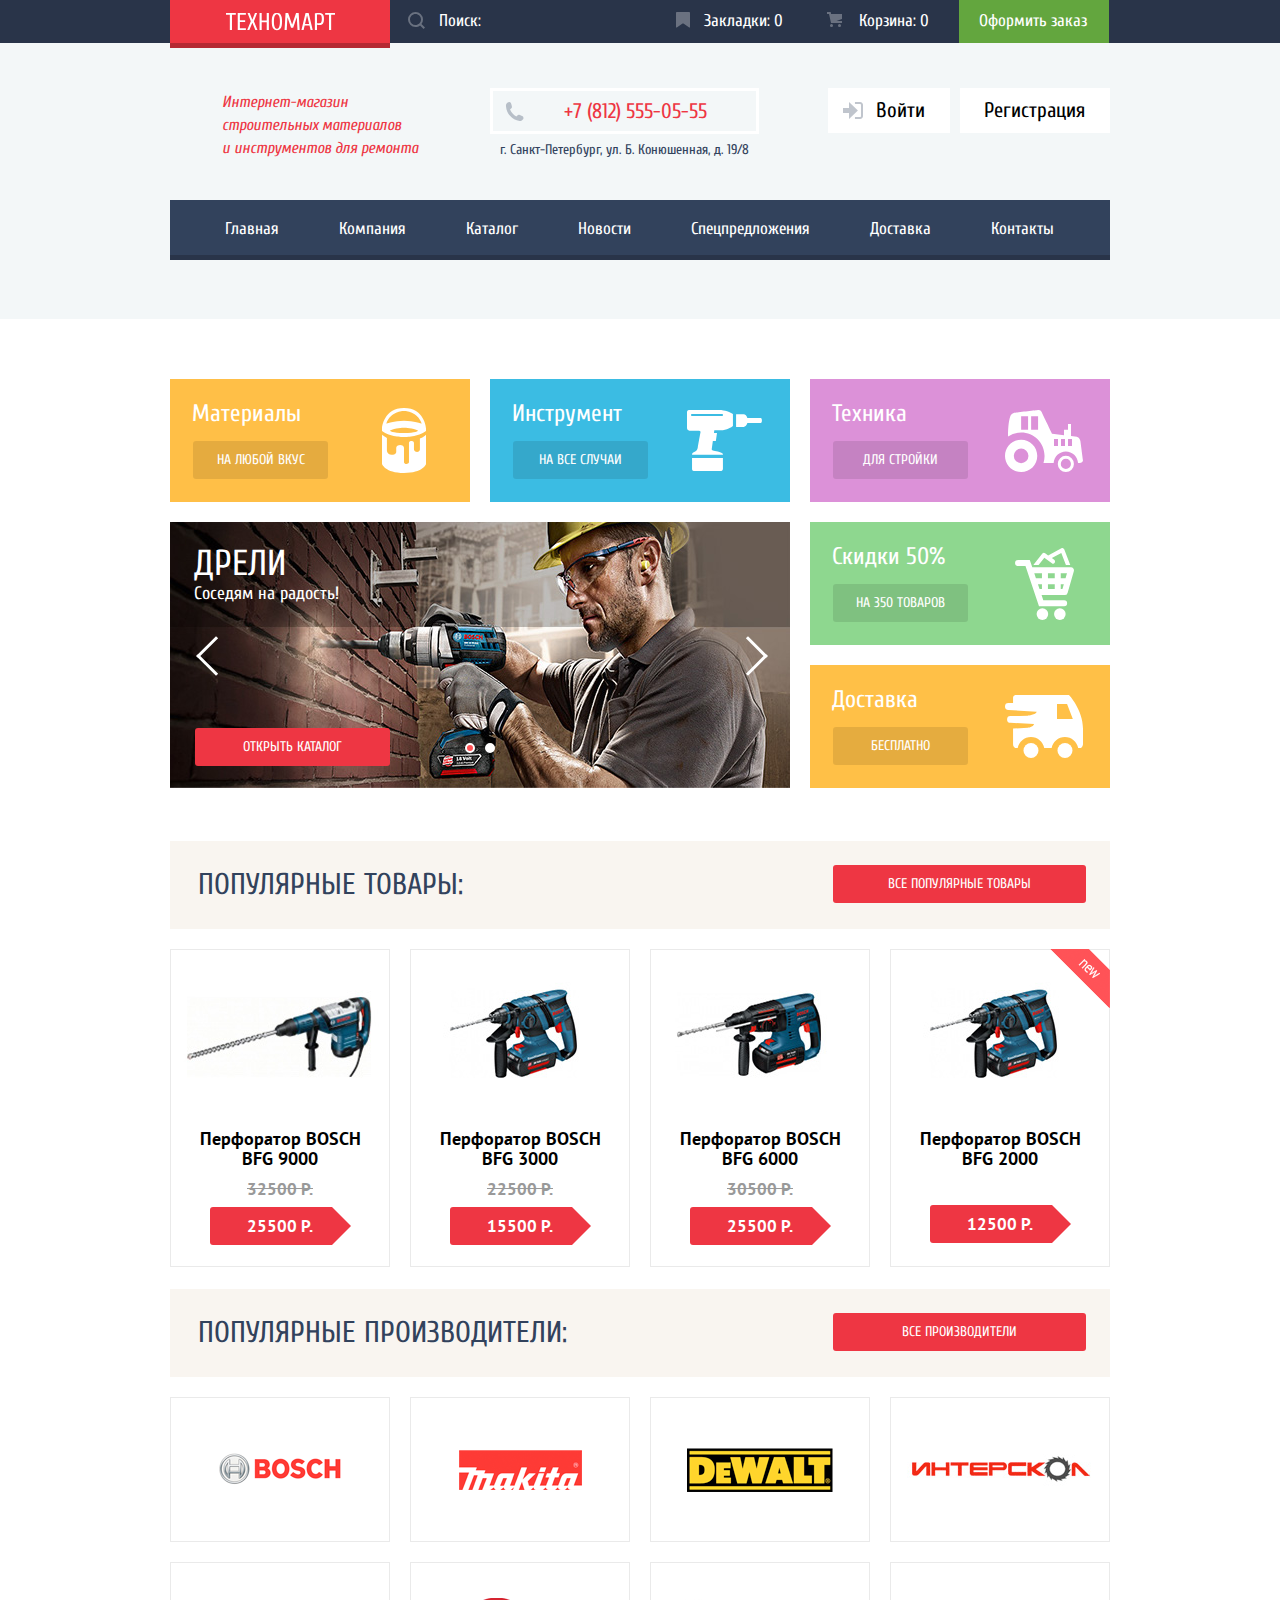
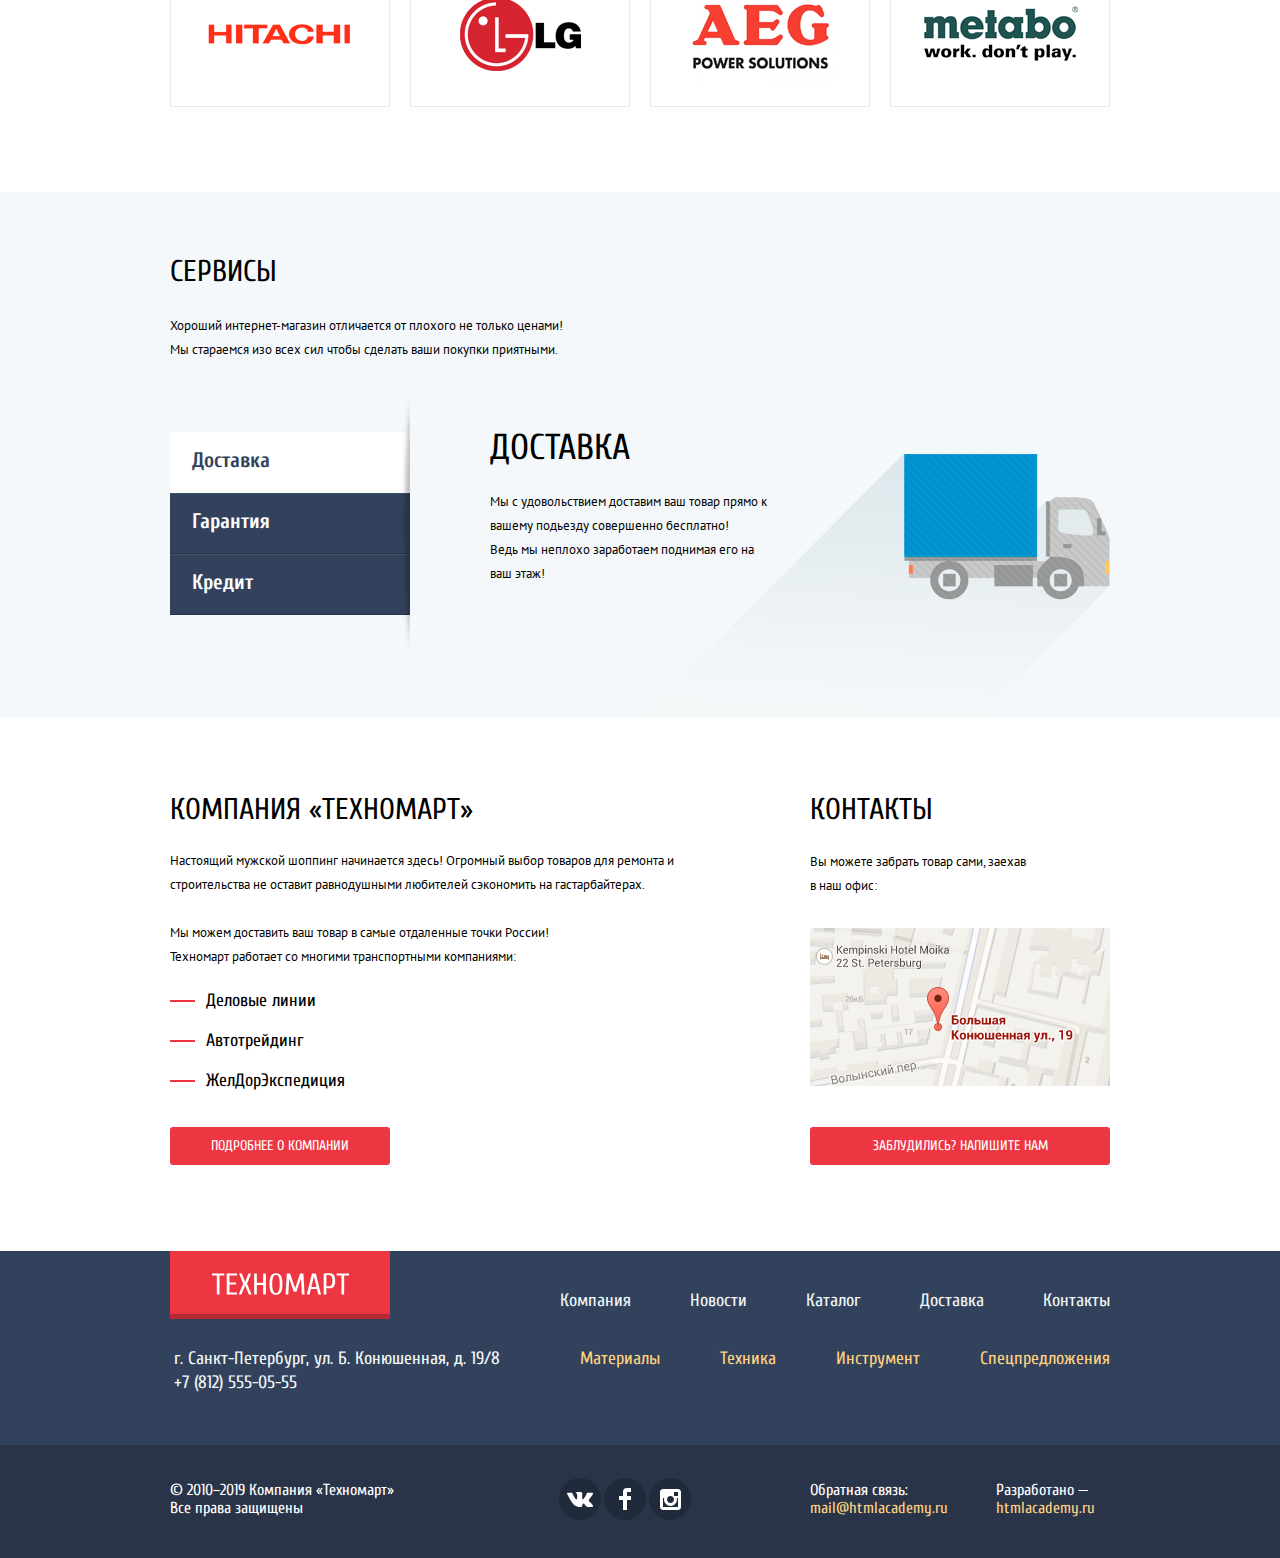
==== commit 87c8c9b3: "Правка замечаний по итогам предзащиты. Минимизирован и подключен normalize.css" ====
--- a/index.html
+++ b/index.html
@@ -5,8 +5,8 @@
     <title>HTML Academy: Техномарт</title>
     <link href="https://fonts.googleapis.com/css?family=Cuprum:400,400i,700&display=swap&subset=cyrillic" rel="stylesheet">
     <link href="https://fonts.googleapis.com/css?family=PT+Sans:400,700&display=swap&subset=cyrillic-ext" rel="stylesheet">
-    <link rel="stylesheet" href="css/normalize.css">
-    <link rel="stylesheet" href="css/style.css">
+    <link rel="stylesheet" href="css/normalize.min.css">
+    <link rel="stylesheet" href="css/style.min.css">
   </head>
   <body>
     <!--Основная шапка-->
@@ -17,7 +17,7 @@
           <form action="#" class="search-form">
             <input type="search" class="search-input" name="search-input" placeholder="Поиск:" aria-label="Поиск на сайте">
             <svg xmlns="http://www.w3.org/2000/svg" class="search-icon" width="17" height="17" viewBox="0 0 17 17">
-              <path fill="#ffffff" d="M17 15.586l-3.542-3.542A7.465 7.465 0 0 0 15 7.5 7.5 7.5 0 1 0 7.5 15c1.71 0 3.282-.579 4.544-1.542L15.586 17 17 15.586zM2 7.5C2 4.467 4.467 2 7.5 2 10.532 2 13 4.467 13 7.5c0 3.032-2.468 5.5-5.5 5.5A5.506 5.506 0 0 1 2 7.5z"/>
+              <path d="M17 15.586l-3.542-3.542A7.465 7.465 0 0 0 15 7.5 7.5 7.5 0 1 0 7.5 15c1.71 0 3.282-.579 4.544-1.542L15.586 17 17 15.586zM2 7.5C2 4.467 4.467 2 7.5 2 10.532 2 13 4.467 13 7.5c0 3.032-2.468 5.5-5.5 5.5A5.506 5.506 0 0 1 2 7.5z"/>
             </svg>
           </form>
           <a href="#" class="header-top-link mark">Закладки: <span>0</span></a>
@@ -125,7 +125,7 @@
           <h3 class="index-heading">Популярные товары:
             <a href="#" class="btn">все популярные товары</a>
           </h3>
-          <ul class="product-list">
+          <ul class="product-list shift-left">
             <li class="product-item">
               <div class="flag"></div>
               <div class="product-img"><img src="img/bfg9000.jpg" width="218" height="170" alt="Перфоратор BOSCH BFG 9000"></div>
@@ -135,7 +135,7 @@
               </div>
               <h4 class="product-title">Перфоратор BOSCH BFG 9000</h4>
               <div class="old-price">32500 Р.</div>
-              <a href="#" class="new-price" aria-label="Цена 25500, положить в корзину">25500 Р.</a>
+              <a href="order-message.html" class="new-price" aria-label="Цена 25500, положить в корзину">25500 Р.</a>
             </li>
             <li class="product-item">
               <div class="flag"></div>
@@ -146,7 +146,7 @@
               </div>
               <h4 class="product-title">Перфоратор BOSCH BFG 3000</h4>
               <div class="old-price">22500 Р.</div>
-              <a href="#" class="new-price" aria-label="Цена 15500, положить в корзину">15500 Р.</a>
+              <a href="order-message.html" class="new-price" aria-label="Цена 15500, положить в корзину">15500 Р.</a>
             </li>
             <li class="product-item">
               <div class="flag"></div>
@@ -157,7 +157,7 @@
               </div>
               <h4 class="product-title">Перфоратор BOSCH BFG 6000</h4>
               <div class="old-price">30500 Р.</div>
-              <a href="#" class="new-price" aria-label="Цена 25500, положить в корзину">25500 Р.</a>
+              <a href="order-message.html" class="new-price" aria-label="Цена 25500, положить в корзину">25500 Р.</a>
             </li>
             <li class="product-item">
               <div class="flag flag-new"></div>
@@ -168,7 +168,7 @@
               </div>
               <h4 class="product-title">Перфоратор BOSCH BFG 2000</h4>
               <div class="old-price"></div>
-              <a href="#" class="new-price" aria-label="Цена 12500, положить в корзину">12500 Р.</a>
+              <a href="order-message.html" class="new-price" aria-label="Цена 12500, положить в корзину">12500 Р.</a>
             </li>
           </ul>
         </section>
@@ -178,7 +178,7 @@
           <h3 class="index-heading">Популярные производители:
             <a href="#" class="btn">все производители</a>
           </h3>
-          <ul class="pop-fabric-list">
+          <ul class="pop-fabric-list shift-left">
             <li class="pop-fabric-item">
               <a href="#" class="pop-fabric-link"><img src="img/bosch.png" width="126" height="37" alt="Bosch"></a>
             </li>
@@ -226,23 +226,24 @@
             <div class="right-column service-details-column">
               <section class="service-details-block service-details-delivery service-details-active">
                 <h2 class="service-details-title">Доставка</h2>
-                <p class="service-details-info service-delivery-info">Мы с удовольствием доставим ваш товар прямо к вашему подьезду совершенно бесплатно!</p>
-                <p class="service-details-info service-delivery-info">Ведь мы неплохо заработаем поднимая его на ваш этаж!</p>
+                <p class="service-details-info service-delivery-info">
+                  Мы с удовольствием доставим ваш товар прямо к вашему подьезду совершенно бесплатно!<br>
+                  Ведь мы неплохо заработаем поднимая его на ваш этаж!
+                </p>
               </section>
               <section class="service-details-block service-details-warrianty">
                 <h2 class="service-details-title">Гарантия</h2>
                 <p class="service-details-info service-warrianty-info">
-                  Если купленный у нас товар поломается или заискрит,<br>
-                  а также в случае пожара, спровоцированного его возгаранием,<br>
-                  вы всегда можете быть уверены в нашей гарантии. Мы обменяем <br>
-                  сгоревший товар на новый.</p>
-                <p class="service-details-info service-warrianty-info">Дом уж восстановите как-нибудь сами.
+                  Если купленный у нас товар поломается или заискрит, а также в случае пожара, спровоцированного его возгаранием, вы всегда можете быть уверены в нашей гарантии. Мы обменяем сгоревший товар на новый.<br>
+                  Дом уж восстановите как-нибудь сами.
                 </p>
               </section>
               <section class="service-details-block service-details-credit">
                 <h2 class="service-details-title">Кредит</h2>
-                <p class="service-details-info service-credit-info">Залезть в долговую яму стало проще!</p>
-                <p class="service-details-info service-credit-info">Кредитные консультанты придут вам на помощь.</p>
+                <p class="service-details-info service-credit-info">
+                  Залезть в долговую яму стало проще!<br>
+                  Кредитные консультанты придут вам на помощь.
+                </p>
                 <a href="#" class="service-btn btn">Отправить заявку</a>
               </section>
             </div>
@@ -324,7 +325,7 @@
           <div class="feedback-author-wrap">
             <p class="feedback-capt">
               Обратная связь:
-              <a href="feedback.html" class="footer-link" aria-label="Форма обратной связи">mail@htmlacademy.ru</a>
+              <a href="#" class="footer-link">mail@htmlacademy.ru</a>
             </p>
             <p class="author">
               Разработано &mdash;
@@ -363,7 +364,7 @@
     <section class="map-popup">
       <h2 class="visually-hidden">Адрес компании на карте</h2>
       <img src="img/map_popup.png" width="940" height="446" class="map-popup-img" alt="Санкт-Петербург, улица Большая Конюшенная 19" aria-label="Санкт-Петербург, улица Большая Конюшенная 19">
-      <iframe src="https://www.google.com/maps/embed?pb=!1m18!1m12!1m3!1d1998.5989424123918!2d30.32089461595741!3d59.938796869048026!2m3!1f0!2f0!3f0!3m2!1i1024!2i768!4f13.1!3m3!1m2!1s0x4696310fca5ba729%3A0xea9c53d4493c879f!2z0JHQvtC70YzRiNCw0Y8g0JrQvtC90Y7RiNC10L3QvdCw0Y8g0YPQuy4sIDE5LCDQodCw0L3QutGCLdCf0LXRgtC10YDQsdGD0YDQsywgMTkxMTg2!5e0!3m2!1sru!2sru!4v1559940436301!5m2!1sru!2sru" width="940" height="446" class="map-popup-img" frameborder="0" style="border:0" allowfullscreen></iframe>
+      <iframe src="https://www.google.com/maps/embed?pb=!1m18!1m12!1m3!1d1998.5989424123918!2d30.32089461595741!3d59.938796869048026!2m3!1f0!2f0!3f0!3m2!1i1024!2i768!4f13.1!3m3!1m2!1s0x4696310fca5ba729%3A0xea9c53d4493c879f!2z0JHQvtC70YzRiNCw0Y8g0JrQvtC90Y7RiNC10L3QvdCw0Y8g0YPQuy4sIDE5LCDQodCw0L3QutGCLdCf0LXRgtC10YDQsdGD0YDQsywgMTkxMTg2!5e0!3m2!1sru!2sru!4v1559940436301!5m2!1sru!2sru" width="940" height="446" class="map-popup-img" style="border:0" allowfullscreen></iframe>
       <a href="#" class="map-popup-close btn-close" aria-label="Закрыть карту"></a>
     </section>
 
@@ -380,6 +381,6 @@
     <!--перекрытие body-->
     <div class="overlay"></div>
 
-    <script type="text/javascript" src="js/script-index.js"></script>
+    <script type="text/javascript" src="js/script.min.js"></script>
   </body>
 </html>
--- a/css/style.min.css
+++ b/css/style.min.css
@@ -0,0 +1 @@
+@-webkit-keyframes opacity-show{0%{opacity:.8}50%{opacity:.9}100%{opacity:1}}@keyframes opacity-show{0%{opacity:.8}50%{opacity:.9}100%{opacity:1}}@-webkit-keyframes lift{0%{top:110%}80%{top:45%}90%{top:55%}100%{top:50%}}@keyframes lift{0%{top:110%}80%{top:45%}90%{top:55%}100%{top:50%}}@-webkit-keyframes form-error{25%{-webkit-transform:translate(-5px,0);transform:translate(-5px,0)}50%{-webkit-transform:translate(0,0);transform:translate(0,0)}75%{-webkit-transform:translate(5px,0);transform:translate(5px,0)}100%{-webkit-transform:translate(0,0);transform:translate(0,0)}}@keyframes form-error{25%{-webkit-transform:translate(-5px,0);transform:translate(-5px,0)}50%{-webkit-transform:translate(0,0);transform:translate(0,0)}75%{-webkit-transform:translate(5px,0);transform:translate(5px,0)}100%{-webkit-transform:translate(0,0);transform:translate(0,0)}}html,body{height:100%;width:100%}body{background-color:#fff;color:#000;font:normal 17px/17px "Cuprum",Arial,sans-serif;height:100%;width:100%}a{text-decoration:none}a:hover,a:hover::before,a:hover::after{-webkit-transition:all .3s ease-out;transition:all .3s ease-out}button:active{outline:none}.visually-hidden{position:absolute;width:1px;height:1px;margin:-1px;border:0;padding:0;clip:rect(0 0 0 0);overflow:hidden}.container{width:940px;margin:0 auto;padding:0 10px}.shift-left{margin-left:-20px}.form-error{-webkit-animation:form-error 0.2s ease;animation:form-error 0.2s ease;outline:2px solid red}.btn{-webkit-box-align:center;-ms-flex-align:center;align-items:center;background-color:#ee3643;border-radius:3px;color:#fff;display:-webkit-box;display:-ms-flexbox;display:flex;-ms-flex-wrap:wrap;flex-wrap:wrap;font:normal 14px/18px Cuprum,Arial,sans-serif;-webkit-box-pack:center;-ms-flex-pack:center;justify-content:center;min-height:18px;padding:10px 0;text-align:center;text-transform:uppercase}.btn:hover{background-color:#ca2c37}button:hover,button:hover::before,button:hover::after{-webkit-transition:all .3s ease-out;transition:all .3s ease-out}.btn:active{background-color:#ba2732}.btn-close{display:block;position:absolute;top:10px;right:10px;width:21px;height:21px;cursor:pointer}.btn-close:before,.btn-close:after{content:"";position:absolute;top:8px;left:-2px;width:25px;height:4px;background:#ee3643}.btn-close:before{-webkit-transform:rotate(45deg);transform:rotate(45deg)}.btn-close:after{-webkit-transform:rotate(-45deg);transform:rotate(-45deg)}.btn-close:hover::before,.btn-close:hover::after{background-color:#ca2c37}.btn-close:active::before,.btn-close:active::after{background-color:#ba2732}.logo{background-color:#ee3643;-webkit-box-shadow:0 5px 0 0 #b52933;box-shadow:0 5px 0 0 #b52933;display:inline-block;text-align:center;vertical-align:middle;width:220px}.logo:hover{background-color:#ca2c37;-webkit-box-shadow:0 5px 0 0 #9a212a;box-shadow:0 5px 0 0 #9a212a}.logo:active{background-color:#ba2732;-webkit-box-shadow:0 5px 0 0 #8e1e26;box-shadow:0 5px 0 0 #8e1e26}.logo img{vertical-align:middle}.site-header{background-color:#f3f7f8;border-bottom:1px solid transparent}.header-top{background-color:#293449;min-height:42px}.header-top .container{display:-webkit-box;display:-ms-flexbox;display:flex;-ms-flex-wrap:wrap;flex-wrap:wrap}.header-top .logo{-ms-flex-negative:0;flex-shrink:0;min-height:42px;line-height:42px}.search-form{position:relative}.search-form:hover{background-color:#212a3a;-webkit-transition:all .3s ease-out;transition:all .3s ease-out}.search-form:hover path{fill:rgba(255,255,255,1);-webkit-transition:all .3s ease-out;transition:all .3s ease-out}.search-input{background-color:transparent;border:none;color:#fff;padding:11px 10px 13px 49px;min-width:210px}.search-input::-webkit-input-placeholder{color:#fff}.search-input:-ms-input-placeholder{color:#fff}.search-input::placeholder{color:#fff}.search-input:focus{background-color:#fff;color:#000;outline:none}.search-input:focus~.search-icon path{fill:#ee3643}.search-icon{position:absolute;top:12px;left:18px}.search-icon path{fill:rgba(255,255,255,.3)}.header-top-link{background-position:17px 50%;background-repeat:no-repeat;-webkit-box-sizing:border-box;box-sizing:border-box;color:#fff;display:block;line-height:18px;padding:12px 20px;position:relative;vertical-align:middle;width:150px}.header-top-link:active{color:rgba(255,255,255,.6)}.mark{padding-left:45px}.mark::before{content:"";background-image:url(../img/icon-bookmark.svg);background-repeat:no-repeat;background-position:0 0;height:16px;left:17px;opacity:.3;position:absolute;top:12px;width:14px}.basket{padding-left:50px}.basket::before{content:"";background-image:url(../img/cart-icon.svg);background-repeat:no-repeat;background-position:0 0;height:15px;left:18px;opacity:.3;position:absolute;top:12px;width:15px}.basket-full{background-color:#ee3643}.mark:hover,.basket:hover{background-color:#212a3a}.mark:active,.basket:active{background-color:#161d29}.mark:hover::before,.basket:hover::before{opacity:1}.mark:active::before,.basket:active::before{opacity:.5}.order{background-color:#63a63e}.order:hover{background-color:#5fbb2d}.order:active{background-color:#518534}.header-middle{display:-webkit-box;display:-ms-flexbox;display:flex;-ms-flex-wrap:wrap;flex-wrap:wrap;margin-top:45px}.header-middle .site-heading{font:italic 16px/23px "Cuprum",Arial,sans-serif;color:#ee3643;display:inline-block;margin:0 0 0 32px;padding:3px 20px;vertical-align:middle;width:198px}.header-middle .address-box{margin:0 0 0 50px;width:270px}.address-box .telephone{background:url(../img/icon-phone.svg) no-repeat 12px 50%;border:3px solid #fff;display:inline-block;color:#ee3643;font-size:21px;padding:10px 42px 10px 71px;line-height:20px;vertical-align:middle;width:150px}.address{color:#32425c;display:inline-block;font-size:14px;line-height:24px;padding:4px 5px 0 10px;vertical-align:middle}.registration{display:-webkit-box;display:-ms-flexbox;display:flex;-ms-flex-wrap:wrap;flex-wrap:wrap;list-style:none;margin:0 0 0 auto;padding:0}.reg-item{margin-left:10px}.registration .reg-link{background-color:#fff;color:#000;display:inline-block;font-size:21px;line-height:21px;padding:12px 24px;position:relative;vertical-align:middle}.registration .reg-link:hover{color:#ee3643}.registration .reg-link:active{color:rgba(0,0,0,.3)}.reg-link.log-in{padding-left:48px;width:50px}.reg-link.log-in::before{content:"";background:url(../img/icon-login.svg) no-repeat 0 0;height:17px;left:15px;opacity:.3;position:absolute;-webkit-transition:all .3s ease-out;transition:all .3s ease-out;top:14px;width:20px}.reg-link.log-in:hover::before{opacity:1}.reg-link.reg-in{width:102px}.account{margin-left:auto;width:300px}.account-link-wrap{display:-webkit-box;display:-ms-flexbox;display:flex;-ms-flex-wrap:wrap;flex-wrap:wrap;position:relative}.account-btn{background-color:#fff;color:#000;display:inline-block;font-size:21px;line-height:21px;padding:12px 10px 12px 48px;position:relative;vertical-align:middle;width:255px}.account-btn:active{color:rgba(0,0,0,.3)}.account-btn::before{background:url(../img/icon-user.svg) no-repeat center;content:"";height:18px;left:14px;opacity:.3;position:absolute;top:13px;width:20px}.account-btn:hover::before{opacity:1}.account-btn:active::before{opacity:.3}.log-out{background:url(../img/icon-logout.svg) no-repeat 14px 14px;right:0;min-height:45px;opacity:.3;position:absolute;top:0;width:45px}.log-out:hover{opacity:1}.log-out:active{opacity:.3}.account-list{display:-webkit-box;display:-ms-flexbox;display:flex;-ms-flex-wrap:wrap;flex-wrap:wrap;margin:0;padding:0 4px;width:300px}.account-list li{list-style:none}.account-list .account-link{background-color:transparent;color:#32425c;display:inline-block;font-size:16px;line-height:24px;padding:4px 17px 0 15px;position:relative;text-decoration:underline;vertical-align:middle}.account-list .account-link:hover{color:#ee3643}.account-list .account-link:active{color:rgba(0,0,0,.3)}.account-link::after{background-color:#32425c;border-radius:50%;content:"";height:4px;position:absolute;top:50%;right:-2px;width:4px}.account-item:last-child .account-link::after{background-color:transparent}.site-navigation{margin-top:37px;margin-bottom:58px;padding:0}.nav-list{background-color:#32425c;border-bottom:5px solid #293449;display:-webkit-box;display:-ms-flexbox;display:flex;-ms-flex-wrap:wrap;flex-wrap:wrap;list-style:none;margin:0;padding:0 0 0 5px}.nav-item .nav-link{color:#fff;display:inline-block;padding:20px 30px 18px 30px;vertical-align:middle}.nav-item .nav-link:hover{background-color:#293449;-webkit-transition:all .3s ease-out;transition:all .3s ease-out}.nav-item .nav-link:active{background-color:#1d2739;color:rgba(255,255,255,.5)}.nav-list:first-child{padding:0 25px 0 25px}.main-content{background-color:#fff}.features{color:#fff;min-height:410px;margin-top:60px}.features .shift-left{display:-webkit-box;display:-ms-flexbox;display:flex;-ms-flex-wrap:wrap;flex-wrap:wrap}.features-top-wrap{display:-webkit-box;display:-ms-flexbox;display:flex;-ms-flex-wrap:wrap;flex-wrap:wrap;-webkit-box-ordinal-group:2;-ms-flex-order:1;order:1}.features-bottom-wrap{display:-webkit-inline-box;display:-ms-inline-flexbox;display:inline-flex;-webkit-box-orient:vertical;-webkit-box-direction:normal;-ms-flex-direction:column;flex-direction:column;-ms-flex-wrap:wrap;flex-wrap:wrap;-webkit-box-ordinal-group:4;-ms-flex-order:3;order:3;vertical-align:middle}.features-item{margin:0 0 20px 20px;min-height:123px;position:relative;width:300px}.features-item::after{content:"";height:123px;position:absolute;right:0;top:0;width:132px}.features-heading{font-size:24px;line-height:30px;font-weight:400;margin:20px 132px 12px 22px}.features-btn{background-color:rgba(0,0,0,.1);margin:0 23px 20px 23px;width:135px}.features-btn:hover{background-color:rgba(0,0,0,.2)}.features-btn:active{background-color:rgba(0,0,0,.3)}.features-material{background-color:#ffbf47}.features-material::after{background:url(../img/icon-1.svg) no-repeat center}.features-tool{background-color:#3bbce3}.features-tool::after{background:url(../img/icon-2.svg) no-repeat center}.features-tech{background-color:#dc91d8}.features-tech::after{background:url(../img/icon-3.svg) no-repeat center}.features-discounts{background-color:#8ed78f}.features-discounts::after{background:url(../img/icon-4.svg) no-repeat center}.features-delivery{background-color:#ffc047}.features-delivery::after{background:url(../img/icon-5.svg) no-repeat center}.slider-wrap{height:266px;margin-left:20px;-webkit-box-ordinal-group:3;-ms-flex-order:2;order:2;position:relative;width:620px}.slider-item{left:0;position:absolute;top:0;z-index:1}.slider-item-heading{font-size:36px;font-weight:400;line-height:36px;margin:24px 24px 0 24px;text-transform:uppercase}.slider-item-caption{font-size:18px;line-height:24px;margin:0 24px}.slider-img{left:0;position:absolute;top:0;z-index:-1}.slide-show{-webkit-animation:opacity-show 0.8s ease;animation:opacity-show 0.8s ease;z-index:15}.slider-control{-webkit-box-align:start;-ms-flex-align:start;align-items:flex-start;display:-webkit-box;display:-ms-flexbox;display:flex;-ms-flex-wrap:wrap;flex-wrap:wrap;height:inherit;left:0;position:absolute;top:0;width:inherit;z-index:20}.slide-switching{display:-webkit-inline-box;display:-ms-inline-flexbox;display:inline-flex;-ms-flex-wrap:wrap;flex-wrap:wrap;-webkit-box-pack:justify;-ms-flex-pack:justify;justify-content:space-between;margin-top:115px;vertical-align:middle;width:inherit}.slide-switch{background-color:transparent;border:3px solid #fff;border-right:none;border-top:none;display:inline-block;height:28px;margin:5px 28px 0 32px;vertical-align:middle;width:28px}.slide-switch:hover{border-color:#c5c5c5}.slide-switch:focus{border-color:#ccc;outline:none}.slide-switch:active{border-color:#9a9a9a;outline:none}.slide-switch-last{-webkit-transform:rotate(45deg);transform:rotate(45deg)}.slide-switch-next{-webkit-transform:rotate(-135deg);transform:rotate(-135deg)}.open-catalog-btn{margin:55px 20px 20px 25px;width:195px}.slide-btn-wrap{display:-webkit-box;display:-ms-flexbox;display:flex;-ms-flex-wrap:wrap;flex-wrap:wrap;-webkit-box-pack:center;-ms-flex-pack:center;justify-content:center;margin-top:70px;position:relative;width:140px}.slide-btn{background-color:#fff;border:2px solid #fff;border-radius:50%;cursor:pointer;display:block;width:10px;height:10px;margin:0 5px;padding:0}.slide-btn:hover{border-color:#c5c5c5}.slide-btn:focus{border-color:#ccc;outline:none}.slide-btn:active{border-color:#9a9a9a}.slide-btn-selected{background-color:#ff5357}.breadcrumbs-list{display:-webkit-box;display:-ms-flexbox;display:flex;-ms-flex-wrap:wrap;flex-wrap:wrap;list-style:none;margin:0 0 0 -2px;padding:20px 0;min-height:20px}.breadcrumbs-item{display:inline-block;position:relative;vertical-align:middle}.breadcrumbs-item::before{background:url(../img/icon-right-small.svg) no-repeat center;content:"";height:12px;left:-8px;position:absolute;top:4px;width:8px}.breadcrumbs-link{display:inline-block;color:#000;font:normal 13px/16px "PT Sans",Arial,sans-serif;padding:0 26px 0 15px;text-transform:uppercase;vertical-align:middle}.breadcrumbs-home .breadcrumbs-link{height:12px;padding-left:0;width:14px}.breadcrumbs-icon path{fill:#c1c6ce}.breadcrumbs-icon:hover path{fill:#ee3643}.breadcrumbs-icon:active path{fill:#c5c5c5}.breadcrumbs-home::before{background:transparent}.breadcrumbs-link:hover{color:#ee3643}.breadcrumbs-link:active{color:rgba(0,0,0,.3)}.section-heading{background-color:#f2f6f8;color:#32425c;font:normal 30px/30px "Cuprum",Arial,sans-serif;margin:0;padding:30px;text-transform:uppercase}.main-wrap{display:-webkit-box;display:-ms-flexbox;display:flex;margin-top:20px}.content-wrap{margin-left:20px;width:700px}.filter{font:normal 15px/20px "PT Sans",Arial,sans-serif;width:220px}.filter-heading{background-color:#f7f3ec;border-radius:3px;display:block;font-size:13px;font-weight:400;line-height:18px;margin:0;min-height:20px;padding:9px 19px;text-transform:uppercase}.filter-section{border:none;border-bottom:1px solid #e5e5e5;display:block;color:#000;text-transform:uppercase;padding:0;margin:7px 0 0 0}.filter-supply{border-bottom:none}.filter-legend{font-weight:700;font-size:17px;line-height:30px;margin:0;padding:10px 0 14px 0}.filter-price{margin:0}.filter-price-filter{font-size:0;margin-bottom:16.5px;padding-bottom:8px}.filter-price-control{background-color:#f7f3ec;border-radius:3px;height:41px;margin-bottom:9px;padding-top:39px;padding-left:20px;padding-right:20px;position:relative}.filter-price-scale{background-color:#d7dcde;height:2px;position:relative}.filter-price-scale-bar{background-color:#00ca74;height:2px;position:absolute;width:150px}.filter-price-scale-toggle{background-color:#fff;border-radius:50%;-webkit-box-shadow:0 1px 2px 0 rgba(50,50,50,.75);box-shadow:0 1px 2px 0 rgba(50,50,50,.75);height:20px;position:absolute;width:20px}.filter-price-scale-toggle::before{background-color:#ababab;border-radius:50%;content:"";height:5px;left:7.5px;position:absolute;top:7px;width:5px}.filter-price-min-toggle{top:30px}.filter-price-max-toggle{top:30px;left:150px}.filter-price-inputs{display:-webkit-box;display:-ms-flexbox;display:flex;-ms-flex-wrap:wrap;flex-wrap:wrap;font:normal 17px/18px "PT Sans",Arial,sans-serif;-webkit-box-pack:justify;-ms-flex-pack:justify;justify-content:space-between}.filter-price-minus,.filter-price-min,.filter-price-max{display:inline-block;color:#000;padding-top:8px;padding-bottom:8px;text-align:center;vertical-align:middle}.filter-price-min,.filter-price-max{background-color:#f7f3ec;border-radius:3px;border:none;width:93px}.filter-price-min:focus,.filter-price-max:focus{outline:1px dotted #9a9a9a}.filter-price-minus{font-size:16px}.filter-label{cursor:pointer;display:block;font-size:15px;line-height:20px;margin:0 35px 20px 35px;position:relative}.filter-input{position:absolute;opacity:0}.filter-new-input{background:url(../img/checkbox-off.svg) no-repeat left;height:27px;position:absolute;top:-5px;left:-35px;width:27px}.filter-fabric .filter-new-input{background:url(../img/checkbox-off.svg) no-repeat left;height:27px;position:absolute;top:-3px;left:-35px;width:27px}.filter-fabric .filter-input:focus~.filter-new-input{opacity:.5}.filter-fabric .filter-input:checked + .filter-new-input{background:url(../img/checkbox-on.svg) no-repeat left}.filter-supply{margin-top:8px}.filter-supply .filter-new-input{background:url(../img/radio-off.svg) no-repeat left}.filter-supply .filter-input:focus~.filter-new-input{opacity:.5}.filter-supply .filter-input:checked + .filter-new-input{background:url(../img/radio-on.svg) no-repeat left}.filter-show{background-color:transparent;border:1px solid #e5e5e5;color:#000;font:normal 13px/18px "PT Sans","Arial",sans-serif;margin-top:57px;outline:none;width:140px}.filter-show:hover{background-color:#e5e5e5}.filter-show:focus{border-color:#9a9a9a}.filter-show:active{background-color:transparent;border-color:#9a9a9a}.filter-section input:disabled{color:rgba(0,0,0,.4)}.sort{background-color:#f7f3ec;border-radius:3px;display:-webkit-box;display:-ms-flexbox;display:flex;-ms-flex-wrap:wrap;flex-wrap:wrap;-webkit-box-pack:justify;-ms-flex-pack:justify;justify-content:space-between;font:normal 13px/18px "PT Sans",Arial,sans-serif;margin:0;min-height:18px;padding:10px;text-transform:uppercase}.sort-heading{display:block;color:#000;font:inherit;margin:0;padding:0 10px;width:140px}.sort-list{-webkit-box-align:center;-ms-flex-align:center;align-items:center;display:-webkit-box;display:-ms-flexbox;display:flex;-ms-flex-wrap:wrap;flex-wrap:wrap;-webkit-box-pack:end;-ms-flex-pack:end;justify-content:flex-end;list-style:none;margin:0 0 0 auto;max-width:516px;padding:0}.sort-link{border-bottom:1px dotted #ee3643;color:rgba(0,0,0,.3);font:inherit;margin:0 36px 0 32px}.sort-link:hover{border-bottom:1px solid #ee3643;color:rgba(0,0,0,1)}.sort-link:active{border:none;color:#ee3643}.sort-up,.sort-down{display:block;margin:0 8px 0 10px;height:12px}.sort-up{width:0;height:0;border-top:none;border-left:6px solid transparent;border-right:6px solid transparent;border-bottom:12px solid rgba(0,0,0,.3)}.sort-up:hover{border-bottom:12px solid rgba(0,0,0,1)}.sort-up:active{border-left:6px solid transparent;border-right:6px solid transparent;border-bottom:12px solid #ee3643}.sort-down{width:0;height:0;border-bottom:none;border-left:6px solid transparent;border-right:6px solid transparent;border-top:12px solid rgba(0,0,0,.3)}.sort-down:hover{border-bottom:none;border-top:12px solid rgba(0,0,0,1)}.sort-down:active{border-left:6px solid transparent;border-right:6px solid transparent;border-top:12px solid #ee3643}.index-heading{-webkit-box-align:start;-ms-flex-align:start;align-items:flex-start;background-color:#f9f5f0;color:#32425c;display:-webkit-box;display:-ms-flexbox;display:flex;font:normal 30px/40px "Cuprum",Arial,sans-serif;-webkit-box-pack:justify;-ms-flex-pack:justify;justify-content:space-between;margin:0;padding:24px 24px 24px 28px;text-transform:uppercase}.index-heading .btn{min-width:253px}.popular-products{margin-top:33px;padding:0}.popular-products .product-list,.product-cards .product-list{display:-webkit-box;display:-ms-flexbox;display:flex;-ms-flex-wrap:wrap;flex-wrap:wrap;font:bold 18px/20px "PT Sans",Arial,sans-serif;list-style:none;margin-bottom:2px;margin-top:20px;padding:0}.product-item{border:1px solid #eaeaea;display:inline-block;font-weight:700;line-height:20px;margin-left:20px;margin-bottom:20px;position:relative;text-align:center;vertical-align:top;width:218px}.product-item:hover{-webkit-box-shadow:0 10px 25px 0 rgba(41,52,43,.5);box-shadow:0 10px 25px 0 rgba(41,52,43,.5);-webkit-transition:all .3s ease-out;transition:all .3s ease-out}.product-item .flag{height:60px;overflow:hidden;position:absolute;right:-1px;text-indent:-1000px;top:-1px;width:60px;z-index:20}.product-item .flag-new{background:url(../img/new_flag.png) no-repeat 0 0}.product-item .product-actions{background-color:rgba(255,255,255,.9);height:88px;left:0;padding:40px 0;position:absolute;top:0;width:218px;z-index:10}.product-actions .product-buy,.product-actions .product-bookmark{background-color:#63a63e;border:3px solid #63a63e;border-bottom-color:#367315;border-radius:3px;color:white;display:block;font-size:14px;font-weight:400;font-family:"Cuprum",sans-serif;line-height:18px;margin:0 auto 7px auto;padding:7px 0;text-decoration:none;text-transform:uppercase;width:129px}.product-actions .product-buy:hover{background-color:#5fbb2d;border-color:transparent;border-bottom-color:#367315}.product-actions .product-buy:active{background-color:#518534;border-color:transparent}.product-actions .product-bookmark{color:#32425c;background:#fff;border-bottom-color:#63a63e}.product-actions .product-bookmark:hover{background-color:#fff;border:3px solid #32425c;color:#32425c}.product-actions .product-bookmark:active{opacity:.3}.product-item .product-actions{display:none}.product-item:hover .product-actions{display:block}.product-item .product-img{height:168px;width:218px}.product-item .product-img img{height:170px;width:218px}.product-item .product-title{display:inline-block;min-height:40px;margin-top:11px;margin-bottom:11px;padding:0 25px;vertical-align:top}.product-item .old-price{color:#999;display:inline-block;font:700 17px/18px "PT Sans",Arial,sans-serif;min-height:16px;margin-bottom:9px;text-decoration:line-through;vertical-align:top}.product-item .new-price{background:#ee3643;border-radius:3px;color:white;display:block;font:700 17px/18px "PT Sans",Arial,sans-serif;margin:0 auto 21px auto;min-height:18px;padding:10px 30px;position:relative;width:80px}.product-item .new-price:after{border:19px solid white;border-left-color:#ee3643;content:"";height:0;position:absolute;top:0;right:-20px;width:0}.product-item .new-price:hover{background-color:#ca2c37}.product-item .new-price:hover::after{border-left-color:#ca2c37}.product-item .new-price:active{background-color:#ba2732}.product-item .new-price:active::after{border-left-color:#ba2732}.pop-fabric-list{display:-webkit-box;display:-ms-flexbox;display:flex;-ms-flex-wrap:wrap;flex-wrap:wrap;list-style:none;margin-top:20px;padding:0}.pop-fabric-item{margin:0 0 20px 20px;padding:0;border:1px solid #eaeaea}.pop-fabric-item:hover{-webkit-box-shadow:0 10px 25px 0 rgba(41,52,43,.5);box-shadow:0 10px 25px 0 rgba(41,52,43,.5);-webkit-transition:all .3s ease-out;transition:all .3s ease-out}.pop-fabric-item:active{opacity:.3}.pop-fabric-item .pop-fabric-link{-webkit-box-align:center;-ms-flex-align:center;align-items:center;display:-webkit-box;display:-ms-flexbox;display:flex;-webkit-box-pack:center;-ms-flex-pack:center;justify-content:center;height:143px;width:218px}.pop-fabric-item .pop-fabric-link img{max-height:141px;max-width:216px}.services{background-color:#f4f8fa;border-bottom:2px solid transparent;margin-top:65px;min-height:520px}.services .container{padding-bottom:50px}.service-title,.service-details-title{display:inline-block;font-family:"Cuprum","Arial",sans-serif;font-weight:400;text-transform:uppercase;vertical-align:top}.service-title-info,.service-details-info{font:normal 13px/24px "PT Sans","Arial",sans-serif;margin:0}.service-title{font-size:30px;line-height:30px;margin-top:65px;margin-bottom:27px}.service-columns{display:-webkit-box;display:-ms-flexbox;display:flex;-ms-flex-wrap:wrap;flex-wrap:wrap;-webkit-box-pack:justify;-ms-flex-pack:justify;justify-content:space-between;margin-top:20px}.service-list{display:-webkit-box;display:-ms-flexbox;display:flex;-ms-flex-wrap:wrap;flex-wrap:wrap;-webkit-box-orient:vertical;-webkit-box-direction:normal;-ms-flex-direction:column;flex-direction:column;-webkit-box-pack:center;-ms-flex-pack:center;justify-content:center;list-style:none;margin:0;min-height:272px;padding:0;position:relative;width:240px}.service-list:before{background:url(../img/services-shadow.png) no-repeat center;content:"";min-height:100%;position:absolute;right:0;top:0;width:10px}.service-link{background-color:#32425c;border-bottom:1px solid #293449;border-top:1px solid #405069;-webkit-box-sizing:border-box;box-sizing:border-box;color:#fff;display:block;font:bold 21px/30px "Cuprum",Arial,sans-serif;min-height:60px;padding-top:12px;padding-bottom:17px;padding-left:22px}.service-link:hover{background-color:#293449}.service-link-active{background-color:#fff;border-top:1px solid transparent;border-bottom:1px solid transparent;color:#32425c}.service-link-active:hover{background-color:#fff}.service-details-block{display:none;float:right;min-height:283px;position:relative;width:620px}.service-details-active{-webkit-animation:opacity-show 0.8s ease;animation:opacity-show 0.8s ease;display:block}.service-details-title{font-size:36px;line-height:36px;margin:48px 0 24px 0}.service-delivery-info{width:280px}.service-delivery-info + .service-delivery-info{width:180px}.service-details-delivery:before,.service-details-warrianty:before,.service-details-credit:before{bottom:-50px;content:"";position:absolute;right:0}.service-details-delivery:before{background:url(../img/delivery-bg.png) no-repeat center;height:261px;width:468px}.service-warrianty-info{width:360px}.service-warrianty-info + .service-warrianty-info{width:400px}.service-details-warrianty:before{background:url(../img/guarantee-bg.png) no-repeat center;height:283px;width:389px}.service-credit-info{width:360px}.service-credit-info + .service-credit-info{width:380px;margin-bottom:29px}.service-details-credit:before{background:url(../img/credit-bg.png) no-repeat center;height:285px;width:465px}.service-btn{color:#fff;margin-top:26px;padding:10px;text-transform:uppercase;width:175px}.company-info{display:-webkit-box;display:-ms-flexbox;display:flex;-webkit-box-pack:justify;-ms-flex-pack:justify;justify-content:space-between;min-height:514px;padding-bottom:20px}.delivery-heading,.contacts-heading{display:inline-block;font:normal 30px/30px "Cuprum",Arial,sans-serif;margin:78px 0 0 0;text-transform:uppercase}.delivery-text,.contacts-caption{display:inline-block;font:normal 13px/24px "PT Sans",Arial,sans-serif;margin:24px 0 0 0;vertical-align:top}.delivery-text{width:540px}.delivery-text.delivery-info{width:400px}.delivery-list{display:inline-block;font:normal 18px/20px "Cuprum",Arial,sans-serif;list-style-type:none;padding:0;margin:22px 0 0 0;vertical-align:top;width:300px}.delivery-item{display:block;width:540px;padding-left:36px;position:relative;margin:0 0 20px 0}.delivery-item::before{background-color:#ee3643;content:"";height:2px;position:absolute;top:9px;left:0;width:25px}.delivery-btn{padding-left:10px;padding-right:10px;margin-top:16px;width:200px}.contacts-caption{margin:0;margin-top:25px;width:220px}.contacts .map-address{display:block;margin-top:30px}.contacts .map-address img{height:158px;width:300px}.contacts-btn{margin-top:38px}.card-links-section{padding-top:30px;display:-webkit-box;display:-ms-flexbox;display:flex}.card-link{-webkit-box-align:center;-ms-flex-align:center;align-items:center;background-color:transparent;border:1px solid #e5e5e5;border-radius:3px;color:#000;display:-webkit-box;display:-ms-flexbox;display:flex;font:normal 13px/18px "PT Sans",Arial,sans-serif;-webkit-box-pack:center;-ms-flex-pack:center;justify-content:center;min-height:26px;margin-right:10px;padding:5px;text-align:center;text-transform:uppercase;vertical-align:middle;min-width:26px}.card-link:hover{border-color:#bdc6ca}.card-link:active{border-color:#ee3643}.current-card{background-color:#ee3643;border-color:#ee3643;color:#fff}.current-card:hover{background-color:#ca2c37;border-color:#ca2c37}.current-card:active{background-color:#ba2732;border-color:#ba2732}.card-link:last-child{min-width:128px}.page-caption{border-top:1px solid transparent;border-bottom:1px solid transparent;background-color:#f2f6f8;margin-top:60px}.page-caption-heading{display:block;font:normal 30px/30px "Cuprum",Arial,sans-serif;padding:0;margin:64px 0 25px 0;text-transform:uppercase}.page-caption-text{display:block;font:normal 13px/24px "PT Sans",Arial,sans-serif;margin:0 0 67px 0}.site-footer{background-color:#32425c;font:normal 18px/24px "Cuprum",Arial,sans-serif}.site-footer ul{list-style:none;padding:0}.site-footer .footer-link:hover{text-decoration:underline}.site-footer .footer-link:active{opacity:.5;text-decoration:none}.footer-top .container{display:-webkit-box;display:-ms-flexbox;display:flex;-ms-flex-wrap:wrap;flex-wrap:wrap;-webkit-box-pack:justify;-ms-flex-pack:justify;justify-content:space-between}.footer-top .logo{height:63px;line-height:63px}.footer-top .navigation{display:-webkit-box;display:-ms-flexbox;display:flex;-ms-flex-wrap:wrap;flex-wrap:wrap;-webkit-box-pack:end;-ms-flex-pack:end;justify-content:flex-end;margin:38px 0 0 0;max-width:620px}.footer-top .navigation-item{display:inline-block;padding:0 0 5px 59px;vertical-align:top}.footer-top .navigation-link{color:#f1f5f7}.footer-middle{margin-top:19px}.footer-middle .container{display:-webkit-box;display:-ms-flexbox;display:flex;-webkit-box-pack:justify;-ms-flex-pack:justify;justify-content:space-between}.footer-middle address{color:#f3f7f9;display:inline-block;font:normal 18px/24px "Cuprum",Arial,sans-serif;padding:10px 4px;max-width:338px;vertical-align:top}.footer-middle .services-nav{display:-webkit-box;display:-ms-flexbox;display:flex;-ms-flex-wrap:wrap;flex-wrap:wrap;-webkit-box-pack:end;-ms-flex-pack:end;justify-content:flex-end;max-width:590px;margin:0}.footer-middle .services-nav-item{display:inline-block;padding:10px 0 5px 60px;vertical-align:top}.footer-middle .services-nav-link{color:#ffd180}.footer-bottom{background-color:#293449;border:1px solid transparent;margin-top:40px}.footer-bottom p{color:#fff;font-size:16px;line-height:18px;margin:0}.footer-bottom a{color:#ffd180}.footer-bottom .container{display:-webkit-box;display:-ms-flexbox;display:flex;-ms-flex-wrap:wrap;flex-wrap:wrap;padding:20px 0}.company-rights{display:inline-block;max-width:240px;padding:15px 0 0 0;vertical-align:top}.footer-bottom .social-links-wrap{display:-webkit-box;display:-ms-flexbox;display:flex;-ms-flex-wrap:wrap;flex-wrap:wrap;margin-left:136px;max-width:200px;padding:10px}.footer-bottom .social-link{border-radius:50%;background-color:#212a3a;background-repeat:no-repeat;background-position:center;display:block;height:42px;margin:2px 0 0 3px;width:42px}.footer-bottom .social-link:hover,.footer-bottom .social-link:active{background-color:#ee3643;-webkit-transition:all .3s ease-out;transition:all .3s ease-out}.footer-bottom .vk{background-image:url(../img/icon-vk.svg)}.footer-bottom .fb{background-image:url(../img/icon-fb.svg)}.footer-bottom .ig{background-image:url(../img/icon-insta.svg)}.footer-bottom .footer-link:active{color:#ee3643;opacity:1}.feedback-author-wrap{display:-webkit-box;display:-ms-flexbox;display:flex;-ms-flex-wrap:wrap;flex-wrap:wrap;-webkit-box-pack:justify;-ms-flex-pack:justify;justify-content:space-between;margin-left:auto;padding:15px 5px 10px 5px;width:300px}.feedback-capt,.author{display:inline-block;padding:0 10px 10px 5px;max-width:120px;vertical-align:top}.footer-link{display:block}.feedback-message{background-color:#fff;border-top:7px solid #ff5257;-webkit-box-shadow:0 20px 40px 0 rgba(0,0,0,.75);box-shadow:0 20px 40px 0 rgba(0,0,0,.75);display:none;left:50%;position:fixed;top:50%;-webkit-transform:translate(-50%,-50%);transform:translate(-50%,-50%);width:620px;z-index:101}.feedback-message-show{-webkit-animation:lift 0.4s linear;animation:lift 0.4s linear;display:inline-block;vertical-align:top}.feedback-input-wrap{display:-webkit-box;display:-ms-flexbox;display:flex;-ms-flex-wrap:wrap;flex-wrap:wrap;-webkit-box-pack:justify;-ms-flex-pack:justify;justify-content:space-between;margin:32px auto 0 auto;width:460px}.feedback-label{display:inline-block;font-size:18px;line-height:18px;height:70px;margin-top:15px;padding:0;vertical-align:top;width:220px}.feedback-input[placeholder],.feedback-text[placeholder]{color:#a9a9a9}.feedback-input,.feedback-text{border:2px solid #dee3e4;border-radius:2px;color:#000;font:normal 13px/18px "PT Sans","Arial",sans-serif;margin-top:10px;min-height:34px;padding:0 12px}.feedback-input:focus,.feedback-text:focus{color:#000;outline:1px dotted #405069}.feedback-input{height:12px;width:190px}.feedback-text{height:95px;padding:8px 12px;resize:none;width:430px}.feedback-sent-wrap{border-top:1px solid transparent;background-color:#f4f4f4;height:110px;margin-top:110px;width:620px}.feedback-sent{border:none;border-radius:4px;margin:35px auto;width:460px}.feedback-page{background-color:rgba(0,0,0,.75);height:100%;width:100%}.feedback-message-page{-webkit-animation:opacity-show 0.5s linear;animation:opacity-show 0.5s linear;background-color:#fff;border-top:7px solid #ff5257;-webkit-box-shadow:0 20px 40px 0 rgba(0,0,0,.75);box-shadow:0 20px 40px 0 rgba(0,0,0,.75);display:inline-block;left:50%;position:fixed;top:50%;-webkit-transform:translate(-50%,-50%);transform:translate(-50%,-50%);vertical-align:top;width:620px}.map-popup{-webkit-animation:opacity-show 0.5s linear;animation:opacity-show 0.5s linear;background-color:#fff;-webkit-box-shadow:0 0 15px 0 rgba(0,0,0,.4);box-shadow:0 0 15px 0 rgba(0,0,0,.4);display:none;height:447px;left:50%;outline:1px solid rgba(0,0,0,.3);outline-offset:-1px;overflow:hidden;position:fixed;-webkit-transform:translate(-50%,-50%);transform:translate(-50%,-50%);top:50%;width:940px;z-index:101}.map-popup-show{display:block}.map-popup iframe{left:0;position:absolute;top:0;width:940px}.map-popup img{left:0;position:absolute;top:0;width:940px}.order-message{background-color:#fff;border-top:7px solid #ff5257;-webkit-box-shadow:0 20px 40px 0 rgba(41,52,73,.75);box-shadow:0 20px 40px 0 rgba(41,52,73,.75);display:none;margin:30px auto;min-height:275px;left:50%;position:fixed;-webkit-transform:translate(-50%,-50%);transform:translate(-50%,-50%);top:50%;width:620px;z-index:101}.order-message-show{-webkit-animation:lift 0.4s linear;animation:lift 0.4s linear;display:block}.order-message-page{background-color:rgba(0,0,0,.75);display:block;height:100%;width:100%}.feedback-page{background-color:rgba(0,0,0,.75);height:100%;width:100%}.feedback-message-page{-webkit-animation:opacity-show 0.5s linear;animation:opacity-show 0.5s linear;background-color:#fff;border-top:7px solid #ff5257;-webkit-box-shadow:0 20px 40px 0 rgba(0,0,0,.75);box-shadow:0 20px 40px 0 rgba(0,0,0,.75);display:inline-block;left:50%;position:fixed;top:50%;-webkit-transform:translate(-50%,-50%);transform:translate(-50%,-50%);vertical-align:top;width:620px}.order-heading{display:block;font:normal 30px/30px "Cuprum","Arial",sans-serif;margin:45px auto 0 auto;padding:20px 10px 20px 100px;position:relative;width:350px}.order-heading::before{background:url(../img/icon-mark.svg) no-repeat center;bottom:1px;content:"";position:absolute;left:1px;height:66px;width:66px}.order-message-links{background-color:#f1f1f1;display:-webkit-box;display:-ms-flexbox;display:flex;-ms-flex-wrap:wrap;flex-wrap:wrap;-webkit-box-pack:center;-ms-flex-pack:center;justify-content:center;padding:40px;margin-top:48px;min-height:42px}.order-message-links .btn{margin-left:10px;margin-right:10px;min-height:18px;width:220px}.order-message-links .continue-shopping{background-color:#fff;color:#000}.order-message-links .continue-shopping:hover{color:#ee3643}.order-message-links .continue-shopping:active{color:rgba(0,0,0,.3)}.overlay{-webkit-animation:opacity-show 0.5s linear;animation:opacity-show 0.5s linear;background-color:rgba(0,0,0,.7);display:none;height:100%;left:0;position:fixed;top:0;width:100%;z-index:100}.overlay-show{display:block}
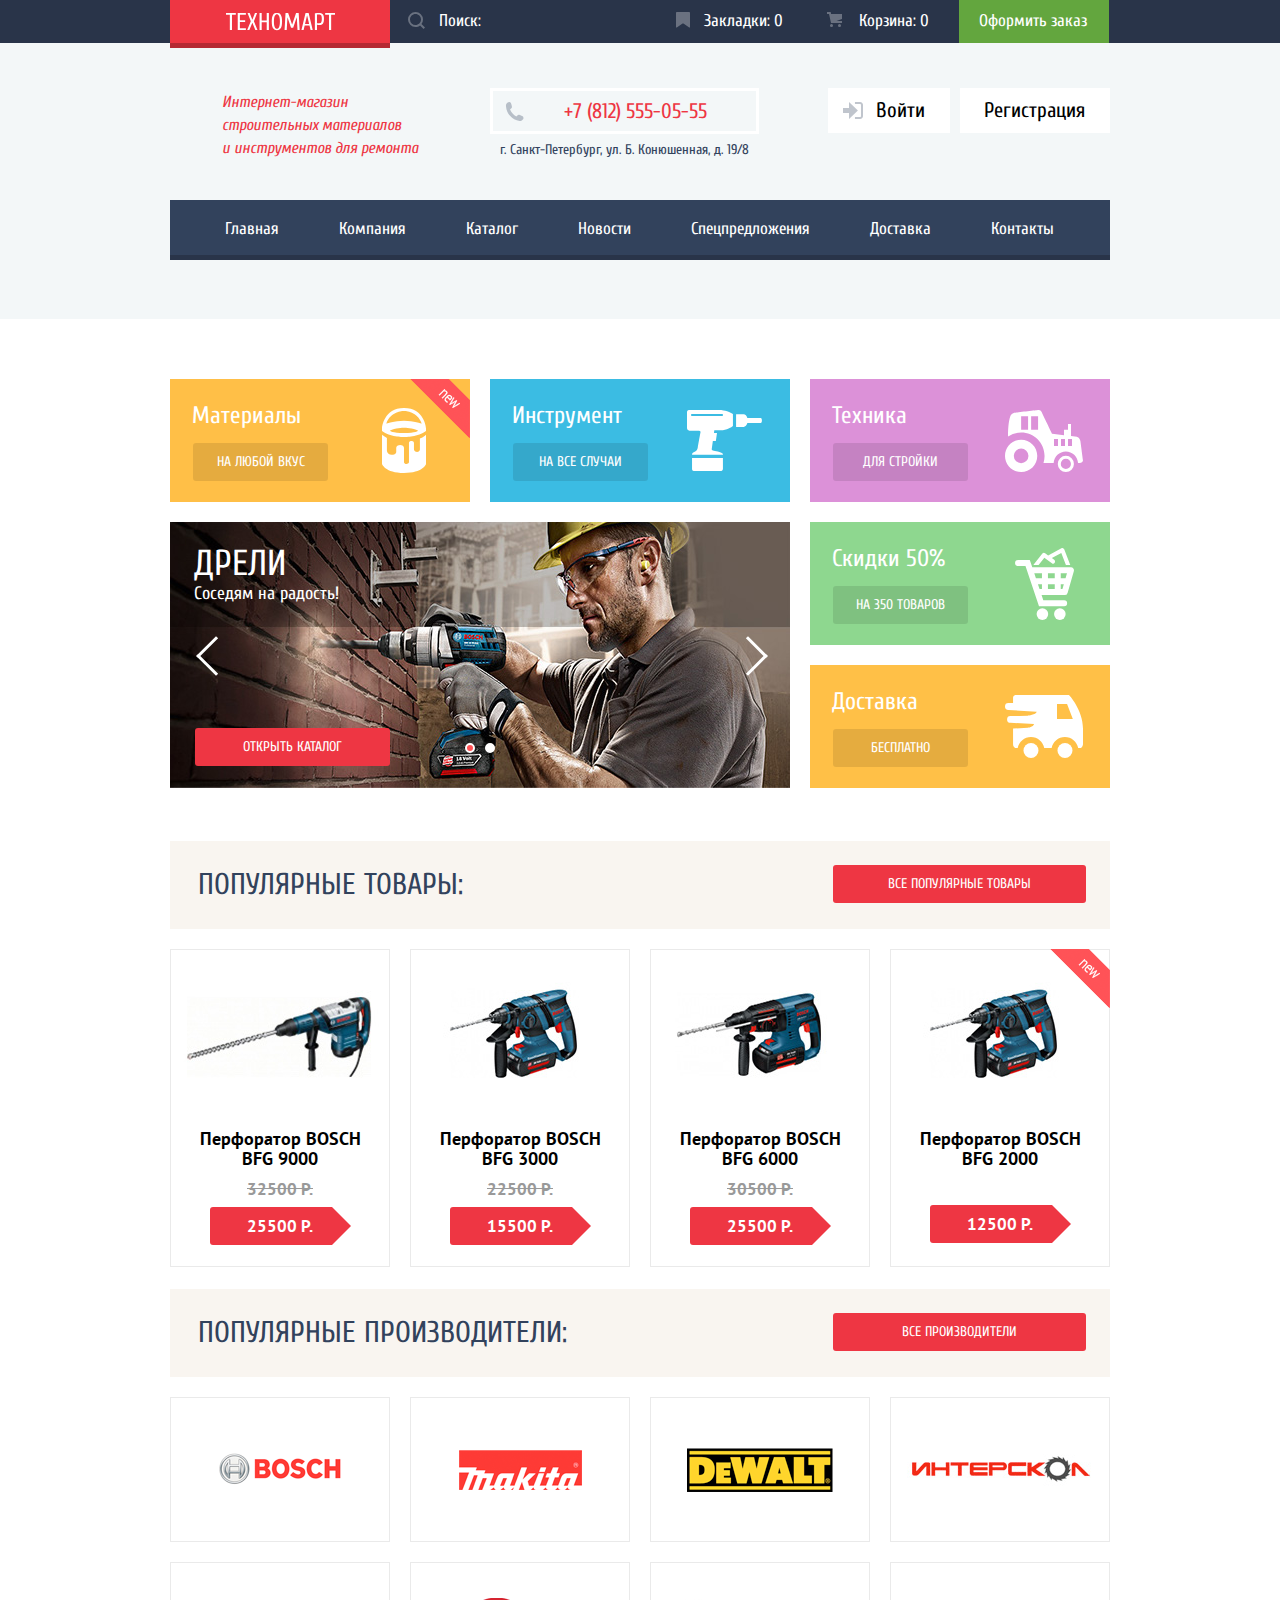
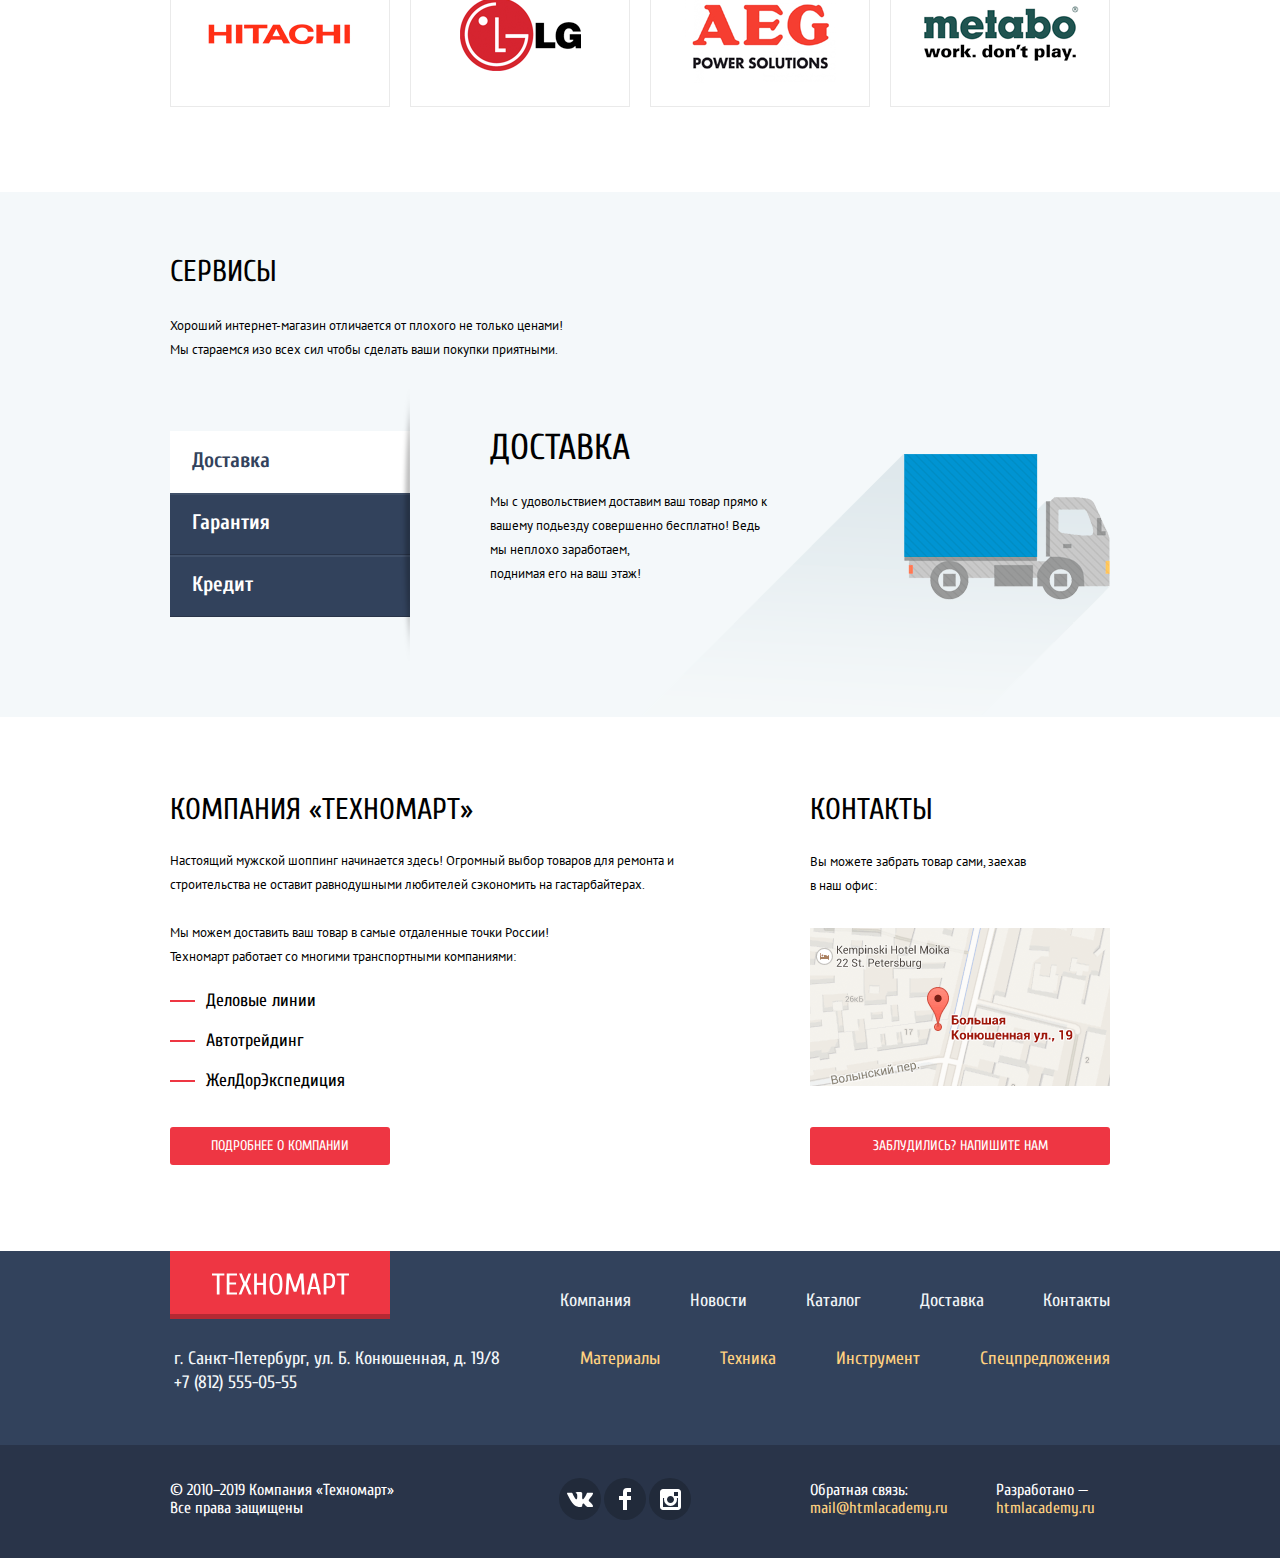
==== commit 0d19b1aa: "Правка замечаний по итогам защиты №1. + переделаны  checkbox и radio в фильтре, картинка в сервисах " ====
--- a/index.html
+++ b/index.html
@@ -66,7 +66,7 @@
           <div class="shift-left">
             <div class="features-top-wrap">
               <div class="features-item features-material">
-                <div class="flag"></div>
+                <div class="flag flag-new"></div>
                 <h3 class="features-heading">Материалы</h3>
                 <a href="#" class="features-btn btn">на любой вкус</a>
               </div>
@@ -227,14 +227,19 @@
               <section class="service-details-block service-details-delivery service-details-active">
                 <h2 class="service-details-title">Доставка</h2>
                 <p class="service-details-info service-delivery-info">
-                  Мы с удовольствием доставим ваш товар прямо к вашему подьезду совершенно бесплатно!<br>
-                  Ведь мы неплохо заработаем поднимая его на ваш этаж!
+                  Мы с удовольствием доставим ваш товар прямо
+                  к вашему подьезду совершенно бесплатно!
+                  Ведь мы неплохо заработаем,<br>
+                  поднимая его на ваш этаж!
                 </p>
               </section>
               <section class="service-details-block service-details-warrianty">
                 <h2 class="service-details-title">Гарантия</h2>
                 <p class="service-details-info service-warrianty-info">
-                  Если купленный у нас товар поломается или заискрит, а также в случае пожара, спровоцированного его возгаранием, вы всегда можете быть уверены в нашей гарантии. Мы обменяем сгоревший товар на новый.<br>
+                  Если купленный у нас товар поломается или заискрит,<br>
+                  а также в случае пожара, спровоцированного его возгаранием,
+                  вы всегда можете быть уверены в нашей гарантии. Мы обменяем
+                  сгоревший товар на новый.<br>
                   Дом уж восстановите как-нибудь сами.
                 </p>
               </section>
@@ -357,7 +362,7 @@
           <button type="submit" class="feedback-sent btn">отправить</button>
         </div>
       </form>
-      <a href="#" class="feedback-close btn-close" aria-label="Закрыть форму обратной связи"></a>
+      <button href="#" class="feedback-close btn-close" aria-label="Закрыть форму обратной связи"></button>
     </section>
 
     <!--Попап карты-->
@@ -365,7 +370,7 @@
       <h2 class="visually-hidden">Адрес компании на карте</h2>
       <img src="img/map_popup.png" width="940" height="446" class="map-popup-img" alt="Санкт-Петербург, улица Большая Конюшенная 19" aria-label="Санкт-Петербург, улица Большая Конюшенная 19">
       <iframe src="https://www.google.com/maps/embed?pb=!1m18!1m12!1m3!1d1998.5989424123918!2d30.32089461595741!3d59.938796869048026!2m3!1f0!2f0!3f0!3m2!1i1024!2i768!4f13.1!3m3!1m2!1s0x4696310fca5ba729%3A0xea9c53d4493c879f!2z0JHQvtC70YzRiNCw0Y8g0JrQvtC90Y7RiNC10L3QvdCw0Y8g0YPQuy4sIDE5LCDQodCw0L3QutGCLdCf0LXRgtC10YDQsdGD0YDQsywgMTkxMTg2!5e0!3m2!1sru!2sru!4v1559940436301!5m2!1sru!2sru" width="940" height="446" class="map-popup-img" style="border:0" allowfullscreen></iframe>
-      <a href="#" class="map-popup-close btn-close" aria-label="Закрыть карту"></a>
+      <button href="#" class="map-popup-close btn-close" aria-label="Закрыть карту"></button>
     </section>
 
     <!--Попап добавления в корзину -->
@@ -375,7 +380,7 @@
         <a href="#" class="order-registration btn">оформить заказ</a>
         <a href="catalog.html" class="continue-shopping btn order-message-close">продолжить покупки</a>
       </div>
-      <a href="#" class="btn-close order-message-close" aria-label="Закрыть окно"></a>
+      <button href="#" class="btn-close order-message-close" aria-label="Закрыть окно"></button>
     </section>
 
     <!--перекрытие body-->
--- a/css/style.min.css
+++ b/css/style.min.css
@@ -1 +1 @@
-@-webkit-keyframes opacity-show{0%{opacity:.8}50%{opacity:.9}100%{opacity:1}}@keyframes opacity-show{0%{opacity:.8}50%{opacity:.9}100%{opacity:1}}@-webkit-keyframes lift{0%{top:110%}80%{top:45%}90%{top:55%}100%{top:50%}}@keyframes lift{0%{top:110%}80%{top:45%}90%{top:55%}100%{top:50%}}@-webkit-keyframes form-error{25%{-webkit-transform:translate(-5px,0);transform:translate(-5px,0)}50%{-webkit-transform:translate(0,0);transform:translate(0,0)}75%{-webkit-transform:translate(5px,0);transform:translate(5px,0)}100%{-webkit-transform:translate(0,0);transform:translate(0,0)}}@keyframes form-error{25%{-webkit-transform:translate(-5px,0);transform:translate(-5px,0)}50%{-webkit-transform:translate(0,0);transform:translate(0,0)}75%{-webkit-transform:translate(5px,0);transform:translate(5px,0)}100%{-webkit-transform:translate(0,0);transform:translate(0,0)}}html,body{height:100%;width:100%}body{background-color:#fff;color:#000;font:normal 17px/17px "Cuprum",Arial,sans-serif;height:100%;width:100%}a{text-decoration:none}a:hover,a:hover::before,a:hover::after{-webkit-transition:all .3s ease-out;transition:all .3s ease-out}button:active{outline:none}.visually-hidden{position:absolute;width:1px;height:1px;margin:-1px;border:0;padding:0;clip:rect(0 0 0 0);overflow:hidden}.container{width:940px;margin:0 auto;padding:0 10px}.shift-left{margin-left:-20px}.form-error{-webkit-animation:form-error 0.2s ease;animation:form-error 0.2s ease;outline:2px solid red}.btn{-webkit-box-align:center;-ms-flex-align:center;align-items:center;background-color:#ee3643;border-radius:3px;color:#fff;display:-webkit-box;display:-ms-flexbox;display:flex;-ms-flex-wrap:wrap;flex-wrap:wrap;font:normal 14px/18px Cuprum,Arial,sans-serif;-webkit-box-pack:center;-ms-flex-pack:center;justify-content:center;min-height:18px;padding:10px 0;text-align:center;text-transform:uppercase}.btn:hover{background-color:#ca2c37}button:hover,button:hover::before,button:hover::after{-webkit-transition:all .3s ease-out;transition:all .3s ease-out}.btn:active{background-color:#ba2732}.btn-close{display:block;position:absolute;top:10px;right:10px;width:21px;height:21px;cursor:pointer}.btn-close:before,.btn-close:after{content:"";position:absolute;top:8px;left:-2px;width:25px;height:4px;background:#ee3643}.btn-close:before{-webkit-transform:rotate(45deg);transform:rotate(45deg)}.btn-close:after{-webkit-transform:rotate(-45deg);transform:rotate(-45deg)}.btn-close:hover::before,.btn-close:hover::after{background-color:#ca2c37}.btn-close:active::before,.btn-close:active::after{background-color:#ba2732}.logo{background-color:#ee3643;-webkit-box-shadow:0 5px 0 0 #b52933;box-shadow:0 5px 0 0 #b52933;display:inline-block;text-align:center;vertical-align:middle;width:220px}.logo:hover{background-color:#ca2c37;-webkit-box-shadow:0 5px 0 0 #9a212a;box-shadow:0 5px 0 0 #9a212a}.logo:active{background-color:#ba2732;-webkit-box-shadow:0 5px 0 0 #8e1e26;box-shadow:0 5px 0 0 #8e1e26}.logo img{vertical-align:middle}.site-header{background-color:#f3f7f8;border-bottom:1px solid transparent}.header-top{background-color:#293449;min-height:42px}.header-top .container{display:-webkit-box;display:-ms-flexbox;display:flex;-ms-flex-wrap:wrap;flex-wrap:wrap}.header-top .logo{-ms-flex-negative:0;flex-shrink:0;min-height:42px;line-height:42px}.search-form{position:relative}.search-form:hover{background-color:#212a3a;-webkit-transition:all .3s ease-out;transition:all .3s ease-out}.search-form:hover path{fill:rgba(255,255,255,1);-webkit-transition:all .3s ease-out;transition:all .3s ease-out}.search-input{background-color:transparent;border:none;color:#fff;padding:11px 10px 13px 49px;min-width:210px}.search-input::-webkit-input-placeholder{color:#fff}.search-input:-ms-input-placeholder{color:#fff}.search-input::placeholder{color:#fff}.search-input:focus{background-color:#fff;color:#000;outline:none}.search-input:focus~.search-icon path{fill:#ee3643}.search-icon{position:absolute;top:12px;left:18px}.search-icon path{fill:rgba(255,255,255,.3)}.header-top-link{background-position:17px 50%;background-repeat:no-repeat;-webkit-box-sizing:border-box;box-sizing:border-box;color:#fff;display:block;line-height:18px;padding:12px 20px;position:relative;vertical-align:middle;width:150px}.header-top-link:active{color:rgba(255,255,255,.6)}.mark{padding-left:45px}.mark::before{content:"";background-image:url(../img/icon-bookmark.svg);background-repeat:no-repeat;background-position:0 0;height:16px;left:17px;opacity:.3;position:absolute;top:12px;width:14px}.basket{padding-left:50px}.basket::before{content:"";background-image:url(../img/cart-icon.svg);background-repeat:no-repeat;background-position:0 0;height:15px;left:18px;opacity:.3;position:absolute;top:12px;width:15px}.basket-full{background-color:#ee3643}.mark:hover,.basket:hover{background-color:#212a3a}.mark:active,.basket:active{background-color:#161d29}.mark:hover::before,.basket:hover::before{opacity:1}.mark:active::before,.basket:active::before{opacity:.5}.order{background-color:#63a63e}.order:hover{background-color:#5fbb2d}.order:active{background-color:#518534}.header-middle{display:-webkit-box;display:-ms-flexbox;display:flex;-ms-flex-wrap:wrap;flex-wrap:wrap;margin-top:45px}.header-middle .site-heading{font:italic 16px/23px "Cuprum",Arial,sans-serif;color:#ee3643;display:inline-block;margin:0 0 0 32px;padding:3px 20px;vertical-align:middle;width:198px}.header-middle .address-box{margin:0 0 0 50px;width:270px}.address-box .telephone{background:url(../img/icon-phone.svg) no-repeat 12px 50%;border:3px solid #fff;display:inline-block;color:#ee3643;font-size:21px;padding:10px 42px 10px 71px;line-height:20px;vertical-align:middle;width:150px}.address{color:#32425c;display:inline-block;font-size:14px;line-height:24px;padding:4px 5px 0 10px;vertical-align:middle}.registration{display:-webkit-box;display:-ms-flexbox;display:flex;-ms-flex-wrap:wrap;flex-wrap:wrap;list-style:none;margin:0 0 0 auto;padding:0}.reg-item{margin-left:10px}.registration .reg-link{background-color:#fff;color:#000;display:inline-block;font-size:21px;line-height:21px;padding:12px 24px;position:relative;vertical-align:middle}.registration .reg-link:hover{color:#ee3643}.registration .reg-link:active{color:rgba(0,0,0,.3)}.reg-link.log-in{padding-left:48px;width:50px}.reg-link.log-in::before{content:"";background:url(../img/icon-login.svg) no-repeat 0 0;height:17px;left:15px;opacity:.3;position:absolute;-webkit-transition:all .3s ease-out;transition:all .3s ease-out;top:14px;width:20px}.reg-link.log-in:hover::before{opacity:1}.reg-link.reg-in{width:102px}.account{margin-left:auto;width:300px}.account-link-wrap{display:-webkit-box;display:-ms-flexbox;display:flex;-ms-flex-wrap:wrap;flex-wrap:wrap;position:relative}.account-btn{background-color:#fff;color:#000;display:inline-block;font-size:21px;line-height:21px;padding:12px 10px 12px 48px;position:relative;vertical-align:middle;width:255px}.account-btn:active{color:rgba(0,0,0,.3)}.account-btn::before{background:url(../img/icon-user.svg) no-repeat center;content:"";height:18px;left:14px;opacity:.3;position:absolute;top:13px;width:20px}.account-btn:hover::before{opacity:1}.account-btn:active::before{opacity:.3}.log-out{background:url(../img/icon-logout.svg) no-repeat 14px 14px;right:0;min-height:45px;opacity:.3;position:absolute;top:0;width:45px}.log-out:hover{opacity:1}.log-out:active{opacity:.3}.account-list{display:-webkit-box;display:-ms-flexbox;display:flex;-ms-flex-wrap:wrap;flex-wrap:wrap;margin:0;padding:0 4px;width:300px}.account-list li{list-style:none}.account-list .account-link{background-color:transparent;color:#32425c;display:inline-block;font-size:16px;line-height:24px;padding:4px 17px 0 15px;position:relative;text-decoration:underline;vertical-align:middle}.account-list .account-link:hover{color:#ee3643}.account-list .account-link:active{color:rgba(0,0,0,.3)}.account-link::after{background-color:#32425c;border-radius:50%;content:"";height:4px;position:absolute;top:50%;right:-2px;width:4px}.account-item:last-child .account-link::after{background-color:transparent}.site-navigation{margin-top:37px;margin-bottom:58px;padding:0}.nav-list{background-color:#32425c;border-bottom:5px solid #293449;display:-webkit-box;display:-ms-flexbox;display:flex;-ms-flex-wrap:wrap;flex-wrap:wrap;list-style:none;margin:0;padding:0 0 0 5px}.nav-item .nav-link{color:#fff;display:inline-block;padding:20px 30px 18px 30px;vertical-align:middle}.nav-item .nav-link:hover{background-color:#293449;-webkit-transition:all .3s ease-out;transition:all .3s ease-out}.nav-item .nav-link:active{background-color:#1d2739;color:rgba(255,255,255,.5)}.nav-list:first-child{padding:0 25px 0 25px}.main-content{background-color:#fff}.features{color:#fff;min-height:410px;margin-top:60px}.features .shift-left{display:-webkit-box;display:-ms-flexbox;display:flex;-ms-flex-wrap:wrap;flex-wrap:wrap}.features-top-wrap{display:-webkit-box;display:-ms-flexbox;display:flex;-ms-flex-wrap:wrap;flex-wrap:wrap;-webkit-box-ordinal-group:2;-ms-flex-order:1;order:1}.features-bottom-wrap{display:-webkit-inline-box;display:-ms-inline-flexbox;display:inline-flex;-webkit-box-orient:vertical;-webkit-box-direction:normal;-ms-flex-direction:column;flex-direction:column;-ms-flex-wrap:wrap;flex-wrap:wrap;-webkit-box-ordinal-group:4;-ms-flex-order:3;order:3;vertical-align:middle}.features-item{margin:0 0 20px 20px;min-height:123px;position:relative;width:300px}.features-item::after{content:"";height:123px;position:absolute;right:0;top:0;width:132px}.features-heading{font-size:24px;line-height:30px;font-weight:400;margin:20px 132px 12px 22px}.features-btn{background-color:rgba(0,0,0,.1);margin:0 23px 20px 23px;width:135px}.features-btn:hover{background-color:rgba(0,0,0,.2)}.features-btn:active{background-color:rgba(0,0,0,.3)}.features-material{background-color:#ffbf47}.features-material::after{background:url(../img/icon-1.svg) no-repeat center}.features-tool{background-color:#3bbce3}.features-tool::after{background:url(../img/icon-2.svg) no-repeat center}.features-tech{background-color:#dc91d8}.features-tech::after{background:url(../img/icon-3.svg) no-repeat center}.features-discounts{background-color:#8ed78f}.features-discounts::after{background:url(../img/icon-4.svg) no-repeat center}.features-delivery{background-color:#ffc047}.features-delivery::after{background:url(../img/icon-5.svg) no-repeat center}.slider-wrap{height:266px;margin-left:20px;-webkit-box-ordinal-group:3;-ms-flex-order:2;order:2;position:relative;width:620px}.slider-item{left:0;position:absolute;top:0;z-index:1}.slider-item-heading{font-size:36px;font-weight:400;line-height:36px;margin:24px 24px 0 24px;text-transform:uppercase}.slider-item-caption{font-size:18px;line-height:24px;margin:0 24px}.slider-img{left:0;position:absolute;top:0;z-index:-1}.slide-show{-webkit-animation:opacity-show 0.8s ease;animation:opacity-show 0.8s ease;z-index:15}.slider-control{-webkit-box-align:start;-ms-flex-align:start;align-items:flex-start;display:-webkit-box;display:-ms-flexbox;display:flex;-ms-flex-wrap:wrap;flex-wrap:wrap;height:inherit;left:0;position:absolute;top:0;width:inherit;z-index:20}.slide-switching{display:-webkit-inline-box;display:-ms-inline-flexbox;display:inline-flex;-ms-flex-wrap:wrap;flex-wrap:wrap;-webkit-box-pack:justify;-ms-flex-pack:justify;justify-content:space-between;margin-top:115px;vertical-align:middle;width:inherit}.slide-switch{background-color:transparent;border:3px solid #fff;border-right:none;border-top:none;display:inline-block;height:28px;margin:5px 28px 0 32px;vertical-align:middle;width:28px}.slide-switch:hover{border-color:#c5c5c5}.slide-switch:focus{border-color:#ccc;outline:none}.slide-switch:active{border-color:#9a9a9a;outline:none}.slide-switch-last{-webkit-transform:rotate(45deg);transform:rotate(45deg)}.slide-switch-next{-webkit-transform:rotate(-135deg);transform:rotate(-135deg)}.open-catalog-btn{margin:55px 20px 20px 25px;width:195px}.slide-btn-wrap{display:-webkit-box;display:-ms-flexbox;display:flex;-ms-flex-wrap:wrap;flex-wrap:wrap;-webkit-box-pack:center;-ms-flex-pack:center;justify-content:center;margin-top:70px;position:relative;width:140px}.slide-btn{background-color:#fff;border:2px solid #fff;border-radius:50%;cursor:pointer;display:block;width:10px;height:10px;margin:0 5px;padding:0}.slide-btn:hover{border-color:#c5c5c5}.slide-btn:focus{border-color:#ccc;outline:none}.slide-btn:active{border-color:#9a9a9a}.slide-btn-selected{background-color:#ff5357}.breadcrumbs-list{display:-webkit-box;display:-ms-flexbox;display:flex;-ms-flex-wrap:wrap;flex-wrap:wrap;list-style:none;margin:0 0 0 -2px;padding:20px 0;min-height:20px}.breadcrumbs-item{display:inline-block;position:relative;vertical-align:middle}.breadcrumbs-item::before{background:url(../img/icon-right-small.svg) no-repeat center;content:"";height:12px;left:-8px;position:absolute;top:4px;width:8px}.breadcrumbs-link{display:inline-block;color:#000;font:normal 13px/16px "PT Sans",Arial,sans-serif;padding:0 26px 0 15px;text-transform:uppercase;vertical-align:middle}.breadcrumbs-home .breadcrumbs-link{height:12px;padding-left:0;width:14px}.breadcrumbs-icon path{fill:#c1c6ce}.breadcrumbs-icon:hover path{fill:#ee3643}.breadcrumbs-icon:active path{fill:#c5c5c5}.breadcrumbs-home::before{background:transparent}.breadcrumbs-link:hover{color:#ee3643}.breadcrumbs-link:active{color:rgba(0,0,0,.3)}.section-heading{background-color:#f2f6f8;color:#32425c;font:normal 30px/30px "Cuprum",Arial,sans-serif;margin:0;padding:30px;text-transform:uppercase}.main-wrap{display:-webkit-box;display:-ms-flexbox;display:flex;margin-top:20px}.content-wrap{margin-left:20px;width:700px}.filter{font:normal 15px/20px "PT Sans",Arial,sans-serif;width:220px}.filter-heading{background-color:#f7f3ec;border-radius:3px;display:block;font-size:13px;font-weight:400;line-height:18px;margin:0;min-height:20px;padding:9px 19px;text-transform:uppercase}.filter-section{border:none;border-bottom:1px solid #e5e5e5;display:block;color:#000;text-transform:uppercase;padding:0;margin:7px 0 0 0}.filter-supply{border-bottom:none}.filter-legend{font-weight:700;font-size:17px;line-height:30px;margin:0;padding:10px 0 14px 0}.filter-price{margin:0}.filter-price-filter{font-size:0;margin-bottom:16.5px;padding-bottom:8px}.filter-price-control{background-color:#f7f3ec;border-radius:3px;height:41px;margin-bottom:9px;padding-top:39px;padding-left:20px;padding-right:20px;position:relative}.filter-price-scale{background-color:#d7dcde;height:2px;position:relative}.filter-price-scale-bar{background-color:#00ca74;height:2px;position:absolute;width:150px}.filter-price-scale-toggle{background-color:#fff;border-radius:50%;-webkit-box-shadow:0 1px 2px 0 rgba(50,50,50,.75);box-shadow:0 1px 2px 0 rgba(50,50,50,.75);height:20px;position:absolute;width:20px}.filter-price-scale-toggle::before{background-color:#ababab;border-radius:50%;content:"";height:5px;left:7.5px;position:absolute;top:7px;width:5px}.filter-price-min-toggle{top:30px}.filter-price-max-toggle{top:30px;left:150px}.filter-price-inputs{display:-webkit-box;display:-ms-flexbox;display:flex;-ms-flex-wrap:wrap;flex-wrap:wrap;font:normal 17px/18px "PT Sans",Arial,sans-serif;-webkit-box-pack:justify;-ms-flex-pack:justify;justify-content:space-between}.filter-price-minus,.filter-price-min,.filter-price-max{display:inline-block;color:#000;padding-top:8px;padding-bottom:8px;text-align:center;vertical-align:middle}.filter-price-min,.filter-price-max{background-color:#f7f3ec;border-radius:3px;border:none;width:93px}.filter-price-min:focus,.filter-price-max:focus{outline:1px dotted #9a9a9a}.filter-price-minus{font-size:16px}.filter-label{cursor:pointer;display:block;font-size:15px;line-height:20px;margin:0 35px 20px 35px;position:relative}.filter-input{position:absolute;opacity:0}.filter-new-input{background:url(../img/checkbox-off.svg) no-repeat left;height:27px;position:absolute;top:-5px;left:-35px;width:27px}.filter-fabric .filter-new-input{background:url(../img/checkbox-off.svg) no-repeat left;height:27px;position:absolute;top:-3px;left:-35px;width:27px}.filter-fabric .filter-input:focus~.filter-new-input{opacity:.5}.filter-fabric .filter-input:checked + .filter-new-input{background:url(../img/checkbox-on.svg) no-repeat left}.filter-supply{margin-top:8px}.filter-supply .filter-new-input{background:url(../img/radio-off.svg) no-repeat left}.filter-supply .filter-input:focus~.filter-new-input{opacity:.5}.filter-supply .filter-input:checked + .filter-new-input{background:url(../img/radio-on.svg) no-repeat left}.filter-show{background-color:transparent;border:1px solid #e5e5e5;color:#000;font:normal 13px/18px "PT Sans","Arial",sans-serif;margin-top:57px;outline:none;width:140px}.filter-show:hover{background-color:#e5e5e5}.filter-show:focus{border-color:#9a9a9a}.filter-show:active{background-color:transparent;border-color:#9a9a9a}.filter-section input:disabled{color:rgba(0,0,0,.4)}.sort{background-color:#f7f3ec;border-radius:3px;display:-webkit-box;display:-ms-flexbox;display:flex;-ms-flex-wrap:wrap;flex-wrap:wrap;-webkit-box-pack:justify;-ms-flex-pack:justify;justify-content:space-between;font:normal 13px/18px "PT Sans",Arial,sans-serif;margin:0;min-height:18px;padding:10px;text-transform:uppercase}.sort-heading{display:block;color:#000;font:inherit;margin:0;padding:0 10px;width:140px}.sort-list{-webkit-box-align:center;-ms-flex-align:center;align-items:center;display:-webkit-box;display:-ms-flexbox;display:flex;-ms-flex-wrap:wrap;flex-wrap:wrap;-webkit-box-pack:end;-ms-flex-pack:end;justify-content:flex-end;list-style:none;margin:0 0 0 auto;max-width:516px;padding:0}.sort-link{border-bottom:1px dotted #ee3643;color:rgba(0,0,0,.3);font:inherit;margin:0 36px 0 32px}.sort-link:hover{border-bottom:1px solid #ee3643;color:rgba(0,0,0,1)}.sort-link:active{border:none;color:#ee3643}.sort-up,.sort-down{display:block;margin:0 8px 0 10px;height:12px}.sort-up{width:0;height:0;border-top:none;border-left:6px solid transparent;border-right:6px solid transparent;border-bottom:12px solid rgba(0,0,0,.3)}.sort-up:hover{border-bottom:12px solid rgba(0,0,0,1)}.sort-up:active{border-left:6px solid transparent;border-right:6px solid transparent;border-bottom:12px solid #ee3643}.sort-down{width:0;height:0;border-bottom:none;border-left:6px solid transparent;border-right:6px solid transparent;border-top:12px solid rgba(0,0,0,.3)}.sort-down:hover{border-bottom:none;border-top:12px solid rgba(0,0,0,1)}.sort-down:active{border-left:6px solid transparent;border-right:6px solid transparent;border-top:12px solid #ee3643}.index-heading{-webkit-box-align:start;-ms-flex-align:start;align-items:flex-start;background-color:#f9f5f0;color:#32425c;display:-webkit-box;display:-ms-flexbox;display:flex;font:normal 30px/40px "Cuprum",Arial,sans-serif;-webkit-box-pack:justify;-ms-flex-pack:justify;justify-content:space-between;margin:0;padding:24px 24px 24px 28px;text-transform:uppercase}.index-heading .btn{min-width:253px}.popular-products{margin-top:33px;padding:0}.popular-products .product-list,.product-cards .product-list{display:-webkit-box;display:-ms-flexbox;display:flex;-ms-flex-wrap:wrap;flex-wrap:wrap;font:bold 18px/20px "PT Sans",Arial,sans-serif;list-style:none;margin-bottom:2px;margin-top:20px;padding:0}.product-item{border:1px solid #eaeaea;display:inline-block;font-weight:700;line-height:20px;margin-left:20px;margin-bottom:20px;position:relative;text-align:center;vertical-align:top;width:218px}.product-item:hover{-webkit-box-shadow:0 10px 25px 0 rgba(41,52,43,.5);box-shadow:0 10px 25px 0 rgba(41,52,43,.5);-webkit-transition:all .3s ease-out;transition:all .3s ease-out}.product-item .flag{height:60px;overflow:hidden;position:absolute;right:-1px;text-indent:-1000px;top:-1px;width:60px;z-index:20}.product-item .flag-new{background:url(../img/new_flag.png) no-repeat 0 0}.product-item .product-actions{background-color:rgba(255,255,255,.9);height:88px;left:0;padding:40px 0;position:absolute;top:0;width:218px;z-index:10}.product-actions .product-buy,.product-actions .product-bookmark{background-color:#63a63e;border:3px solid #63a63e;border-bottom-color:#367315;border-radius:3px;color:white;display:block;font-size:14px;font-weight:400;font-family:"Cuprum",sans-serif;line-height:18px;margin:0 auto 7px auto;padding:7px 0;text-decoration:none;text-transform:uppercase;width:129px}.product-actions .product-buy:hover{background-color:#5fbb2d;border-color:transparent;border-bottom-color:#367315}.product-actions .product-buy:active{background-color:#518534;border-color:transparent}.product-actions .product-bookmark{color:#32425c;background:#fff;border-bottom-color:#63a63e}.product-actions .product-bookmark:hover{background-color:#fff;border:3px solid #32425c;color:#32425c}.product-actions .product-bookmark:active{opacity:.3}.product-item .product-actions{display:none}.product-item:hover .product-actions{display:block}.product-item .product-img{height:168px;width:218px}.product-item .product-img img{height:170px;width:218px}.product-item .product-title{display:inline-block;min-height:40px;margin-top:11px;margin-bottom:11px;padding:0 25px;vertical-align:top}.product-item .old-price{color:#999;display:inline-block;font:700 17px/18px "PT Sans",Arial,sans-serif;min-height:16px;margin-bottom:9px;text-decoration:line-through;vertical-align:top}.product-item .new-price{background:#ee3643;border-radius:3px;color:white;display:block;font:700 17px/18px "PT Sans",Arial,sans-serif;margin:0 auto 21px auto;min-height:18px;padding:10px 30px;position:relative;width:80px}.product-item .new-price:after{border:19px solid white;border-left-color:#ee3643;content:"";height:0;position:absolute;top:0;right:-20px;width:0}.product-item .new-price:hover{background-color:#ca2c37}.product-item .new-price:hover::after{border-left-color:#ca2c37}.product-item .new-price:active{background-color:#ba2732}.product-item .new-price:active::after{border-left-color:#ba2732}.pop-fabric-list{display:-webkit-box;display:-ms-flexbox;display:flex;-ms-flex-wrap:wrap;flex-wrap:wrap;list-style:none;margin-top:20px;padding:0}.pop-fabric-item{margin:0 0 20px 20px;padding:0;border:1px solid #eaeaea}.pop-fabric-item:hover{-webkit-box-shadow:0 10px 25px 0 rgba(41,52,43,.5);box-shadow:0 10px 25px 0 rgba(41,52,43,.5);-webkit-transition:all .3s ease-out;transition:all .3s ease-out}.pop-fabric-item:active{opacity:.3}.pop-fabric-item .pop-fabric-link{-webkit-box-align:center;-ms-flex-align:center;align-items:center;display:-webkit-box;display:-ms-flexbox;display:flex;-webkit-box-pack:center;-ms-flex-pack:center;justify-content:center;height:143px;width:218px}.pop-fabric-item .pop-fabric-link img{max-height:141px;max-width:216px}.services{background-color:#f4f8fa;border-bottom:2px solid transparent;margin-top:65px;min-height:520px}.services .container{padding-bottom:50px}.service-title,.service-details-title{display:inline-block;font-family:"Cuprum","Arial",sans-serif;font-weight:400;text-transform:uppercase;vertical-align:top}.service-title-info,.service-details-info{font:normal 13px/24px "PT Sans","Arial",sans-serif;margin:0}.service-title{font-size:30px;line-height:30px;margin-top:65px;margin-bottom:27px}.service-columns{display:-webkit-box;display:-ms-flexbox;display:flex;-ms-flex-wrap:wrap;flex-wrap:wrap;-webkit-box-pack:justify;-ms-flex-pack:justify;justify-content:space-between;margin-top:20px}.service-list{display:-webkit-box;display:-ms-flexbox;display:flex;-ms-flex-wrap:wrap;flex-wrap:wrap;-webkit-box-orient:vertical;-webkit-box-direction:normal;-ms-flex-direction:column;flex-direction:column;-webkit-box-pack:center;-ms-flex-pack:center;justify-content:center;list-style:none;margin:0;min-height:272px;padding:0;position:relative;width:240px}.service-list:before{background:url(../img/services-shadow.png) no-repeat center;content:"";min-height:100%;position:absolute;right:0;top:0;width:10px}.service-link{background-color:#32425c;border-bottom:1px solid #293449;border-top:1px solid #405069;-webkit-box-sizing:border-box;box-sizing:border-box;color:#fff;display:block;font:bold 21px/30px "Cuprum",Arial,sans-serif;min-height:60px;padding-top:12px;padding-bottom:17px;padding-left:22px}.service-link:hover{background-color:#293449}.service-link-active{background-color:#fff;border-top:1px solid transparent;border-bottom:1px solid transparent;color:#32425c}.service-link-active:hover{background-color:#fff}.service-details-block{display:none;float:right;min-height:283px;position:relative;width:620px}.service-details-active{-webkit-animation:opacity-show 0.8s ease;animation:opacity-show 0.8s ease;display:block}.service-details-title{font-size:36px;line-height:36px;margin:48px 0 24px 0}.service-delivery-info{width:280px}.service-delivery-info + .service-delivery-info{width:180px}.service-details-delivery:before,.service-details-warrianty:before,.service-details-credit:before{bottom:-50px;content:"";position:absolute;right:0}.service-details-delivery:before{background:url(../img/delivery-bg.png) no-repeat center;height:261px;width:468px}.service-warrianty-info{width:360px}.service-warrianty-info + .service-warrianty-info{width:400px}.service-details-warrianty:before{background:url(../img/guarantee-bg.png) no-repeat center;height:283px;width:389px}.service-credit-info{width:360px}.service-credit-info + .service-credit-info{width:380px;margin-bottom:29px}.service-details-credit:before{background:url(../img/credit-bg.png) no-repeat center;height:285px;width:465px}.service-btn{color:#fff;margin-top:26px;padding:10px;text-transform:uppercase;width:175px}.company-info{display:-webkit-box;display:-ms-flexbox;display:flex;-webkit-box-pack:justify;-ms-flex-pack:justify;justify-content:space-between;min-height:514px;padding-bottom:20px}.delivery-heading,.contacts-heading{display:inline-block;font:normal 30px/30px "Cuprum",Arial,sans-serif;margin:78px 0 0 0;text-transform:uppercase}.delivery-text,.contacts-caption{display:inline-block;font:normal 13px/24px "PT Sans",Arial,sans-serif;margin:24px 0 0 0;vertical-align:top}.delivery-text{width:540px}.delivery-text.delivery-info{width:400px}.delivery-list{display:inline-block;font:normal 18px/20px "Cuprum",Arial,sans-serif;list-style-type:none;padding:0;margin:22px 0 0 0;vertical-align:top;width:300px}.delivery-item{display:block;width:540px;padding-left:36px;position:relative;margin:0 0 20px 0}.delivery-item::before{background-color:#ee3643;content:"";height:2px;position:absolute;top:9px;left:0;width:25px}.delivery-btn{padding-left:10px;padding-right:10px;margin-top:16px;width:200px}.contacts-caption{margin:0;margin-top:25px;width:220px}.contacts .map-address{display:block;margin-top:30px}.contacts .map-address img{height:158px;width:300px}.contacts-btn{margin-top:38px}.card-links-section{padding-top:30px;display:-webkit-box;display:-ms-flexbox;display:flex}.card-link{-webkit-box-align:center;-ms-flex-align:center;align-items:center;background-color:transparent;border:1px solid #e5e5e5;border-radius:3px;color:#000;display:-webkit-box;display:-ms-flexbox;display:flex;font:normal 13px/18px "PT Sans",Arial,sans-serif;-webkit-box-pack:center;-ms-flex-pack:center;justify-content:center;min-height:26px;margin-right:10px;padding:5px;text-align:center;text-transform:uppercase;vertical-align:middle;min-width:26px}.card-link:hover{border-color:#bdc6ca}.card-link:active{border-color:#ee3643}.current-card{background-color:#ee3643;border-color:#ee3643;color:#fff}.current-card:hover{background-color:#ca2c37;border-color:#ca2c37}.current-card:active{background-color:#ba2732;border-color:#ba2732}.card-link:last-child{min-width:128px}.page-caption{border-top:1px solid transparent;border-bottom:1px solid transparent;background-color:#f2f6f8;margin-top:60px}.page-caption-heading{display:block;font:normal 30px/30px "Cuprum",Arial,sans-serif;padding:0;margin:64px 0 25px 0;text-transform:uppercase}.page-caption-text{display:block;font:normal 13px/24px "PT Sans",Arial,sans-serif;margin:0 0 67px 0}.site-footer{background-color:#32425c;font:normal 18px/24px "Cuprum",Arial,sans-serif}.site-footer ul{list-style:none;padding:0}.site-footer .footer-link:hover{text-decoration:underline}.site-footer .footer-link:active{opacity:.5;text-decoration:none}.footer-top .container{display:-webkit-box;display:-ms-flexbox;display:flex;-ms-flex-wrap:wrap;flex-wrap:wrap;-webkit-box-pack:justify;-ms-flex-pack:justify;justify-content:space-between}.footer-top .logo{height:63px;line-height:63px}.footer-top .navigation{display:-webkit-box;display:-ms-flexbox;display:flex;-ms-flex-wrap:wrap;flex-wrap:wrap;-webkit-box-pack:end;-ms-flex-pack:end;justify-content:flex-end;margin:38px 0 0 0;max-width:620px}.footer-top .navigation-item{display:inline-block;padding:0 0 5px 59px;vertical-align:top}.footer-top .navigation-link{color:#f1f5f7}.footer-middle{margin-top:19px}.footer-middle .container{display:-webkit-box;display:-ms-flexbox;display:flex;-webkit-box-pack:justify;-ms-flex-pack:justify;justify-content:space-between}.footer-middle address{color:#f3f7f9;display:inline-block;font:normal 18px/24px "Cuprum",Arial,sans-serif;padding:10px 4px;max-width:338px;vertical-align:top}.footer-middle .services-nav{display:-webkit-box;display:-ms-flexbox;display:flex;-ms-flex-wrap:wrap;flex-wrap:wrap;-webkit-box-pack:end;-ms-flex-pack:end;justify-content:flex-end;max-width:590px;margin:0}.footer-middle .services-nav-item{display:inline-block;padding:10px 0 5px 60px;vertical-align:top}.footer-middle .services-nav-link{color:#ffd180}.footer-bottom{background-color:#293449;border:1px solid transparent;margin-top:40px}.footer-bottom p{color:#fff;font-size:16px;line-height:18px;margin:0}.footer-bottom a{color:#ffd180}.footer-bottom .container{display:-webkit-box;display:-ms-flexbox;display:flex;-ms-flex-wrap:wrap;flex-wrap:wrap;padding:20px 0}.company-rights{display:inline-block;max-width:240px;padding:15px 0 0 0;vertical-align:top}.footer-bottom .social-links-wrap{display:-webkit-box;display:-ms-flexbox;display:flex;-ms-flex-wrap:wrap;flex-wrap:wrap;margin-left:136px;max-width:200px;padding:10px}.footer-bottom .social-link{border-radius:50%;background-color:#212a3a;background-repeat:no-repeat;background-position:center;display:block;height:42px;margin:2px 0 0 3px;width:42px}.footer-bottom .social-link:hover,.footer-bottom .social-link:active{background-color:#ee3643;-webkit-transition:all .3s ease-out;transition:all .3s ease-out}.footer-bottom .vk{background-image:url(../img/icon-vk.svg)}.footer-bottom .fb{background-image:url(../img/icon-fb.svg)}.footer-bottom .ig{background-image:url(../img/icon-insta.svg)}.footer-bottom .footer-link:active{color:#ee3643;opacity:1}.feedback-author-wrap{display:-webkit-box;display:-ms-flexbox;display:flex;-ms-flex-wrap:wrap;flex-wrap:wrap;-webkit-box-pack:justify;-ms-flex-pack:justify;justify-content:space-between;margin-left:auto;padding:15px 5px 10px 5px;width:300px}.feedback-capt,.author{display:inline-block;padding:0 10px 10px 5px;max-width:120px;vertical-align:top}.footer-link{display:block}.feedback-message{background-color:#fff;border-top:7px solid #ff5257;-webkit-box-shadow:0 20px 40px 0 rgba(0,0,0,.75);box-shadow:0 20px 40px 0 rgba(0,0,0,.75);display:none;left:50%;position:fixed;top:50%;-webkit-transform:translate(-50%,-50%);transform:translate(-50%,-50%);width:620px;z-index:101}.feedback-message-show{-webkit-animation:lift 0.4s linear;animation:lift 0.4s linear;display:inline-block;vertical-align:top}.feedback-input-wrap{display:-webkit-box;display:-ms-flexbox;display:flex;-ms-flex-wrap:wrap;flex-wrap:wrap;-webkit-box-pack:justify;-ms-flex-pack:justify;justify-content:space-between;margin:32px auto 0 auto;width:460px}.feedback-label{display:inline-block;font-size:18px;line-height:18px;height:70px;margin-top:15px;padding:0;vertical-align:top;width:220px}.feedback-input[placeholder],.feedback-text[placeholder]{color:#a9a9a9}.feedback-input,.feedback-text{border:2px solid #dee3e4;border-radius:2px;color:#000;font:normal 13px/18px "PT Sans","Arial",sans-serif;margin-top:10px;min-height:34px;padding:0 12px}.feedback-input:focus,.feedback-text:focus{color:#000;outline:1px dotted #405069}.feedback-input{height:12px;width:190px}.feedback-text{height:95px;padding:8px 12px;resize:none;width:430px}.feedback-sent-wrap{border-top:1px solid transparent;background-color:#f4f4f4;height:110px;margin-top:110px;width:620px}.feedback-sent{border:none;border-radius:4px;margin:35px auto;width:460px}.feedback-page{background-color:rgba(0,0,0,.75);height:100%;width:100%}.feedback-message-page{-webkit-animation:opacity-show 0.5s linear;animation:opacity-show 0.5s linear;background-color:#fff;border-top:7px solid #ff5257;-webkit-box-shadow:0 20px 40px 0 rgba(0,0,0,.75);box-shadow:0 20px 40px 0 rgba(0,0,0,.75);display:inline-block;left:50%;position:fixed;top:50%;-webkit-transform:translate(-50%,-50%);transform:translate(-50%,-50%);vertical-align:top;width:620px}.map-popup{-webkit-animation:opacity-show 0.5s linear;animation:opacity-show 0.5s linear;background-color:#fff;-webkit-box-shadow:0 0 15px 0 rgba(0,0,0,.4);box-shadow:0 0 15px 0 rgba(0,0,0,.4);display:none;height:447px;left:50%;outline:1px solid rgba(0,0,0,.3);outline-offset:-1px;overflow:hidden;position:fixed;-webkit-transform:translate(-50%,-50%);transform:translate(-50%,-50%);top:50%;width:940px;z-index:101}.map-popup-show{display:block}.map-popup iframe{left:0;position:absolute;top:0;width:940px}.map-popup img{left:0;position:absolute;top:0;width:940px}.order-message{background-color:#fff;border-top:7px solid #ff5257;-webkit-box-shadow:0 20px 40px 0 rgba(41,52,73,.75);box-shadow:0 20px 40px 0 rgba(41,52,73,.75);display:none;margin:30px auto;min-height:275px;left:50%;position:fixed;-webkit-transform:translate(-50%,-50%);transform:translate(-50%,-50%);top:50%;width:620px;z-index:101}.order-message-show{-webkit-animation:lift 0.4s linear;animation:lift 0.4s linear;display:block}.order-message-page{background-color:rgba(0,0,0,.75);display:block;height:100%;width:100%}.feedback-page{background-color:rgba(0,0,0,.75);height:100%;width:100%}.feedback-message-page{-webkit-animation:opacity-show 0.5s linear;animation:opacity-show 0.5s linear;background-color:#fff;border-top:7px solid #ff5257;-webkit-box-shadow:0 20px 40px 0 rgba(0,0,0,.75);box-shadow:0 20px 40px 0 rgba(0,0,0,.75);display:inline-block;left:50%;position:fixed;top:50%;-webkit-transform:translate(-50%,-50%);transform:translate(-50%,-50%);vertical-align:top;width:620px}.order-heading{display:block;font:normal 30px/30px "Cuprum","Arial",sans-serif;margin:45px auto 0 auto;padding:20px 10px 20px 100px;position:relative;width:350px}.order-heading::before{background:url(../img/icon-mark.svg) no-repeat center;bottom:1px;content:"";position:absolute;left:1px;height:66px;width:66px}.order-message-links{background-color:#f1f1f1;display:-webkit-box;display:-ms-flexbox;display:flex;-ms-flex-wrap:wrap;flex-wrap:wrap;-webkit-box-pack:center;-ms-flex-pack:center;justify-content:center;padding:40px;margin-top:48px;min-height:42px}.order-message-links .btn{margin-left:10px;margin-right:10px;min-height:18px;width:220px}.order-message-links .continue-shopping{background-color:#fff;color:#000}.order-message-links .continue-shopping:hover{color:#ee3643}.order-message-links .continue-shopping:active{color:rgba(0,0,0,.3)}.overlay{-webkit-animation:opacity-show 0.5s linear;animation:opacity-show 0.5s linear;background-color:rgba(0,0,0,.7);display:none;height:100%;left:0;position:fixed;top:0;width:100%;z-index:100}.overlay-show{display:block}
+@-webkit-keyframes opacity-show{0%{opacity:.8}50%{opacity:.9}100%{opacity:1}}@keyframes opacity-show{0%{opacity:.8}50%{opacity:.9}100%{opacity:1}}@-webkit-keyframes lift{0%{top:110%}80%{top:45%}90%{top:55%}100%{top:50%}}@keyframes lift{0%{top:110%}80%{top:45%}90%{top:55%}100%{top:50%}}@-webkit-keyframes form-error{25%{-webkit-transform:translate(-5px,0);transform:translate(-5px,0)}50%{-webkit-transform:translate(0,0);transform:translate(0,0)}75%{-webkit-transform:translate(5px,0);transform:translate(5px,0)}100%{-webkit-transform:translate(0,0);transform:translate(0,0)}}@keyframes form-error{25%{-webkit-transform:translate(-5px,0);transform:translate(-5px,0)}50%{-webkit-transform:translate(0,0);transform:translate(0,0)}75%{-webkit-transform:translate(5px,0);transform:translate(5px,0)}100%{-webkit-transform:translate(0,0);transform:translate(0,0)}}html,body{height:100%;width:100%}body{background-color:#fff;color:#000;font:normal 17px/17px "Cuprum",Arial,sans-serif;height:100%;width:100%}a{text-decoration:none}a:hover,a:hover::before,a:hover::after{-webkit-transition:all .3s ease-out;transition:all .3s ease-out}button:active{outline:none}.visually-hidden{position:absolute;width:1px;height:1px;margin:-1px;border:0;padding:0;clip:rect(0 0 0 0);overflow:hidden}.container{width:940px;margin:0 auto;padding:0 10px}.shift-left{margin-left:-20px}.form-error{-webkit-animation:form-error 0.2s ease;animation:form-error 0.2s ease;outline:2px solid red}.btn{-webkit-box-align:center;-ms-flex-align:center;align-items:center;background-color:#ee3643;border-radius:3px;color:#fff;display:-webkit-box;display:-ms-flexbox;display:flex;-ms-flex-wrap:wrap;flex-wrap:wrap;font:normal 14px/18px Cuprum,Arial,sans-serif;-webkit-box-pack:center;-ms-flex-pack:center;justify-content:center;min-height:18px;padding:10px 0;text-align:center;text-transform:uppercase}.btn:hover{background-color:#ca2c37}button:hover,button:hover::before,button:hover::after{-webkit-transition:all .3s ease-out;transition:all .3s ease-out}.btn:active{background-color:#ba2732}.btn-close{background-color:transparent;border:none;display:block;position:absolute;top:10px;right:10px;width:21px;height:21px;cursor:pointer}.btn-close:before,.btn-close:after{content:"";position:absolute;top:8px;left:-2px;width:25px;height:4px;background:#ee3643}.btn-close:before{-webkit-transform:rotate(45deg);transform:rotate(45deg)}.btn-close:after{-webkit-transform:rotate(-45deg);transform:rotate(-45deg)}.btn-close:hover::before,.btn-close:hover::after{background-color:#ca2c37}.btn-close:active::before,.btn-close:active::after{background-color:#ba2732}.flag{height:60px;overflow:hidden;position:absolute;right:-1px;text-indent:-1000px;top:-1px;width:60px;z-index:20}.flag-new{background:url(../img/new_flag.png) no-repeat 0 0}.logo{background-color:#ee3643;-webkit-box-shadow:0 5px 0 0 #b52933;box-shadow:0 5px 0 0 #b52933;display:inline-block;text-align:center;vertical-align:middle;width:220px}.logo:hover{background-color:#ca2c37;-webkit-box-shadow:0 5px 0 0 #9a212a;box-shadow:0 5px 0 0 #9a212a}.logo:active{background-color:#ba2732;-webkit-box-shadow:0 5px 0 0 #8e1e26;box-shadow:0 5px 0 0 #8e1e26}.logo img{vertical-align:middle}.site-header{background-color:#f3f7f8;border-bottom:1px solid transparent}.header-top{background-color:#293449;min-height:42px}.header-top .container{display:-webkit-box;display:-ms-flexbox;display:flex;-ms-flex-wrap:wrap;flex-wrap:wrap}.header-top .logo{-ms-flex-negative:0;flex-shrink:0;min-height:42px;line-height:42px}.search-form{position:relative}.search-form:hover{background-color:#212a3a;-webkit-transition:all .3s ease-out;transition:all .3s ease-out}.search-form:hover path{fill:rgba(255,255,255,1);-webkit-transition:all .3s ease-out;transition:all .3s ease-out}.search-input{background-color:transparent;border:none;color:#fff;padding:11px 10px 13px 49px;min-width:210px}.search-input::-webkit-input-placeholder{color:#fff}.search-input:-ms-input-placeholder{color:#fff}.search-input::-ms-input-placeholder{color:#fff}.search-input::placeholder{color:#fff}.search-input:focus{background-color:#fff;color:#000;outline:none}.search-input:focus~.search-icon path{fill:#ee3643}.search-icon{position:absolute;top:12px;left:18px}.search-icon path{fill:rgba(255,255,255,.3)}.header-top-link{background-position:17px 50%;background-repeat:no-repeat;-webkit-box-sizing:border-box;box-sizing:border-box;color:#fff;display:block;line-height:18px;padding:12px 20px;position:relative;vertical-align:middle;width:150px}.header-top-link:active{color:rgba(255,255,255,.6)}.mark{padding-left:45px}.mark::before{content:"";background-image:url(../img/icon-bookmark.svg);background-repeat:no-repeat;background-position:0 0;height:16px;left:17px;opacity:.3;position:absolute;top:12px;width:14px}.basket{padding-left:50px}.basket::before{content:"";background-image:url(../img/cart-icon.svg);background-repeat:no-repeat;background-position:0 0;height:15px;left:18px;opacity:.3;position:absolute;top:12px;width:15px}.basket-full{background-color:#ee3643}.mark:hover,.basket:hover{background-color:#212a3a}.mark:active,.basket:active{background-color:#161d29}.mark:hover::before,.basket:hover::before{opacity:1}.mark:active::before,.basket:active::before{opacity:.5}.order{background-color:#63a63e}.order:hover{background-color:#5fbb2d}.order:active{background-color:#518534}.header-middle{display:-webkit-box;display:-ms-flexbox;display:flex;-ms-flex-wrap:wrap;flex-wrap:wrap;margin-top:45px}.header-middle .site-heading{font:italic 16px/23px "Cuprum",Arial,sans-serif;color:#ee3643;display:inline-block;margin:0 0 0 32px;padding:3px 20px;vertical-align:middle;width:198px}.header-middle .address-box{margin:0 0 0 50px;width:270px}.address-box .telephone{background:url(../img/icon-phone.svg) no-repeat 12px 50%;border:3px solid #fff;display:inline-block;color:#ee3643;font-size:21px;padding:10px 42px 10px 71px;line-height:20px;vertical-align:middle;width:150px}.address{color:#32425c;display:inline-block;font-size:14px;line-height:24px;padding:4px 5px 0 10px;vertical-align:middle}.registration{display:-webkit-box;display:-ms-flexbox;display:flex;-ms-flex-wrap:wrap;flex-wrap:wrap;list-style:none;margin:0 0 0 auto;padding:0}.reg-item{margin-left:10px}.registration .reg-link{background-color:#fff;color:#000;display:inline-block;font-size:21px;line-height:21px;padding:12px 24px;position:relative;vertical-align:middle}.registration .reg-link:hover{color:#ee3643}.registration .reg-link:active{color:rgba(0,0,0,.3)}.reg-link.log-in{padding-left:48px;width:50px}.reg-link.log-in::before{content:"";background:url(../img/icon-login.svg) no-repeat 0 0;height:17px;left:15px;opacity:.3;position:absolute;-webkit-transition:all .3s ease-out;transition:all .3s ease-out;top:14px;width:20px}.reg-link.log-in:hover::before{opacity:1}.reg-link.reg-in{width:102px}.account{margin-left:auto;width:300px}.account-link-wrap{display:-webkit-box;display:-ms-flexbox;display:flex;-ms-flex-wrap:wrap;flex-wrap:wrap;position:relative}.account-btn{background-color:#fff;color:#000;display:inline-block;font-size:21px;line-height:21px;padding:12px 10px 12px 48px;position:relative;vertical-align:middle;width:255px}.account-btn:active{color:rgba(0,0,0,.3)}.account-btn::before{background:url(../img/icon-user.svg) no-repeat center;content:"";height:18px;left:14px;opacity:.3;position:absolute;top:13px;width:20px}.account-btn:hover::before{opacity:1}.account-btn:active::before{opacity:.3}.log-out{background:url(../img/icon-logout.svg) no-repeat 14px 14px;right:0;min-height:45px;opacity:.3;position:absolute;top:0;width:45px}.log-out:hover{opacity:1}.log-out:active{opacity:.3}.account-list{display:-webkit-box;display:-ms-flexbox;display:flex;-ms-flex-wrap:wrap;flex-wrap:wrap;margin:0;padding:0 4px;width:300px}.account-list li{list-style:none}.account-list .account-link{background-color:transparent;color:#32425c;display:inline-block;font-size:16px;line-height:24px;padding:4px 17px 0 15px;position:relative;text-decoration:underline;vertical-align:middle}.account-list .account-link:hover{color:#ee3643}.account-list .account-link:active{color:rgba(0,0,0,.3)}.account-link::after{background-color:#32425c;border-radius:50%;content:"";height:4px;position:absolute;top:50%;right:-2px;width:4px}.account-item:last-child .account-link::after{background-color:transparent}.site-navigation{margin-top:37px;margin-bottom:58px;padding:0}.nav-list{background-color:#32425c;border-bottom:5px solid #293449;display:-webkit-box;display:-ms-flexbox;display:flex;-ms-flex-wrap:wrap;flex-wrap:wrap;list-style:none;margin:0;padding:0 0 0 5px}.nav-item .nav-link{color:#fff;display:inline-block;padding:20px 30px 18px 30px;vertical-align:middle}.nav-item .nav-link:hover{background-color:#293449;-webkit-transition:all .3s ease-out;transition:all .3s ease-out}.nav-item .nav-link:active{background-color:#1d2739;color:rgba(255,255,255,.5)}.nav-list:first-child{padding:0 25px 0 25px}.main-content{background-color:#fff}.features{color:#fff;min-height:410px;margin-top:60px}.features .flag{right:0;top:0}.features .shift-left{display:-webkit-box;display:-ms-flexbox;display:flex;-ms-flex-wrap:wrap;flex-wrap:wrap}.features-top-wrap{display:-webkit-box;display:-ms-flexbox;display:flex;-ms-flex-wrap:wrap;flex-wrap:wrap;-webkit-box-ordinal-group:2;-ms-flex-order:1;order:1}.features-bottom-wrap{display:-webkit-inline-box;display:-ms-inline-flexbox;display:inline-flex;-webkit-box-orient:vertical;-webkit-box-direction:normal;-ms-flex-direction:column;flex-direction:column;-ms-flex-wrap:wrap;flex-wrap:wrap;-webkit-box-ordinal-group:4;-ms-flex-order:3;order:3;vertical-align:middle}.features-item{margin:0 0 20px 20px;min-height:123px;position:relative;width:300px}.features-item::after{content:"";height:123px;position:absolute;right:0;top:0;width:132px}.features-heading{font-size:24px;line-height:30px;font-weight:400;margin:22px 132px 12px 22px}.features-btn{background-color:rgba(0,0,0,.1);margin:0 23px 20px 23px;width:135px}.features-btn:hover{background-color:rgba(0,0,0,.2)}.features-btn:active{background-color:rgba(0,0,0,.3)}.features-material{background-color:#ffbf47}.features-material::after{background:url(../img/icon-1.svg) no-repeat center}.features-tool{background-color:#3bbce3}.features-tool::after{background:url(../img/icon-2.svg) no-repeat center}.features-tech{background-color:#dc91d8}.features-tech::after{background:url(../img/icon-3.svg) no-repeat center}.features-discounts{background-color:#8ed78f}.features-discounts::after{background:url(../img/icon-4.svg) no-repeat center}.features-delivery{background-color:#ffc047}.features-delivery::after{background:url(../img/icon-5.svg) no-repeat center}.slider-wrap{height:266px;margin-left:20px;-webkit-box-ordinal-group:3;-ms-flex-order:2;order:2;position:relative;width:620px}.slider-item{left:0;position:absolute;top:0;z-index:1}.slider-item-heading{font-size:36px;font-weight:400;line-height:36px;margin:24px 24px 0 24px;text-transform:uppercase}.slider-item-caption{font-size:18px;line-height:24px;margin:0 24px}.slider-img{left:0;position:absolute;top:0;z-index:-1}.slide-show{-webkit-animation:opacity-show 0.8s ease;animation:opacity-show 0.8s ease;z-index:15}.slider-control{-webkit-box-align:start;-ms-flex-align:start;align-items:flex-start;display:-webkit-box;display:-ms-flexbox;display:flex;-ms-flex-wrap:wrap;flex-wrap:wrap;height:inherit;left:0;position:absolute;top:0;width:inherit;z-index:20}.slide-switching{display:-webkit-inline-box;display:-ms-inline-flexbox;display:inline-flex;-ms-flex-wrap:wrap;flex-wrap:wrap;-webkit-box-pack:justify;-ms-flex-pack:justify;justify-content:space-between;margin-top:115px;vertical-align:middle;width:inherit}.slide-switch{background-color:transparent;border:3px solid #fff;border-right:none;border-top:none;display:inline-block;height:28px;margin:5px 28px 0 32px;vertical-align:middle;width:28px}.slide-switch:hover{border-color:#c5c5c5}.slide-switch:focus{border-color:#ccc;outline:none}.slide-switch:active{border-color:#9a9a9a;outline:none}.slide-switch-last{-webkit-transform:rotate(45deg);transform:rotate(45deg)}.slide-switch-next{-webkit-transform:rotate(-135deg);transform:rotate(-135deg)}.open-catalog-btn{margin:55px 20px 20px 25px;width:195px}.slide-btn-wrap{display:-webkit-box;display:-ms-flexbox;display:flex;-ms-flex-wrap:wrap;flex-wrap:wrap;-webkit-box-pack:center;-ms-flex-pack:center;justify-content:center;margin-top:70px;position:relative;width:140px}.slide-btn{background-color:#fff;border:2px solid #fff;border-radius:50%;cursor:pointer;display:block;width:10px;height:10px;margin:0 5px;padding:0}.slide-btn:hover{border-color:#c5c5c5}.slide-btn:focus{border-color:#ccc;outline:none}.slide-btn:active{border-color:#9a9a9a}.slide-btn-selected{background-color:#ff5357}.breadcrumbs-list{display:-webkit-box;display:-ms-flexbox;display:flex;-ms-flex-wrap:wrap;flex-wrap:wrap;list-style:none;margin:0 0 0 -2px;padding:20px 0;min-height:20px}.breadcrumbs-item{display:inline-block;position:relative;vertical-align:middle}.breadcrumbs-item::before{background:url(../img/icon-right-small.svg) no-repeat center;content:"";height:12px;left:-8px;position:absolute;top:4px;width:8px}.breadcrumbs-link{display:inline-block;color:#000;font:normal 13px/16px "PT Sans",Arial,sans-serif;padding:0 26px 0 15px;text-transform:uppercase;vertical-align:middle}.breadcrumbs-home .breadcrumbs-link{height:12px;padding-left:0;width:14px}.breadcrumbs-icon path{fill:#c1c6ce}.breadcrumbs-icon:hover path{fill:#ee3643}.breadcrumbs-icon:active path{fill:#c5c5c5}.breadcrumbs-home::before{background:transparent}.breadcrumbs-link:hover{color:#ee3643}.breadcrumbs-link:active{color:rgba(0,0,0,.3)}.section-heading{background-color:#f2f6f8;color:#32425c;font:normal 30px/30px "Cuprum",Arial,sans-serif;margin:0;padding:30px;text-transform:uppercase}.main-wrap{display:-webkit-box;display:-ms-flexbox;display:flex;margin-top:20px}.content-wrap{margin-left:20px;width:700px}.filter{font:normal 15px/20px "PT Sans",Arial,sans-serif;width:220px}.filter-heading{background-color:#f7f3ec;border-radius:3px;display:block;font-size:13px;font-weight:400;line-height:18px;margin:0;min-height:20px;padding:9px 19px;text-transform:uppercase}.filter-section{border:none;border-bottom:1px solid #e5e5e5;display:block;color:#000;text-transform:uppercase;padding:0 0 2px 0;margin:7px 0 0 0}.filter-supply{border-bottom:none}.filter-legend{font-weight:700;font-size:17px;line-height:30px;margin:0;padding:10px 0 14px 0}.filter-price{margin:0}.filter-price-filter{font-size:0;margin-bottom:16.5px;padding-bottom:8px}.filter-price-control{background-color:#f7f3ec;border-radius:3px;height:41px;margin-bottom:9px;padding-top:39px;padding-left:20px;padding-right:20px;position:relative}.filter-price-scale{background-color:#d7dcde;height:2px;position:relative}.filter-price-scale-bar{background-color:#00ca74;height:2px;position:absolute;width:150px}.filter-price-scale-toggle{background-color:#fff;border-radius:50%;-webkit-box-shadow:0 1px 2px 0 rgba(50,50,50,.75);box-shadow:0 1px 2px 0 rgba(50,50,50,.75);height:20px;position:absolute;width:20px}.filter-price-scale-toggle::before{background-color:#ababab;border-radius:50%;content:"";height:5px;left:7.5px;position:absolute;top:7px;width:5px}.filter-price-min-toggle{top:30px}.filter-price-max-toggle{top:30px;left:150px}.filter-price-inputs{display:-webkit-box;display:-ms-flexbox;display:flex;-ms-flex-wrap:wrap;flex-wrap:wrap;font:normal 17px/18px "PT Sans",Arial,sans-serif;-webkit-box-pack:justify;-ms-flex-pack:justify;justify-content:space-between}.filter-price-minus,.filter-price-min,.filter-price-max{display:inline-block;color:#000;padding-top:8px;padding-bottom:8px;text-align:center;vertical-align:middle}.filter-price-min,.filter-price-max{background-color:#f7f3ec;border-radius:3px;border:none;width:93px}.filter-price-min:focus,.filter-price-max:focus{outline:1px dotted #9a9a9a}.filter-price-minus{font-size:16px}.filter-input-box{display:block;font-size:15px;line-height:20px;margin:0 35px 15px 0;position:relative}.filter-input{position:absolute;opacity:0}.filter-new-input{background:url(../img/checkbox-off.svg) no-repeat left;cursor:pointer;height:27px;position:absolute;top:-3px;left:0;width:27px;z-index:-1}.filter-label{cursor:pointer;display:inline-block;padding:0 20px 5px 35px;vertical-align:center}.filter-input:focus~.filter-label{opacity:.5}.filter-input:disabled~.filter-new-input{opacity:.3}.filter-input:disabled~.filter-label{opacity:.3}.filter-fabric{margin-top:5px}.filter-fabric .filter-new-input{background:url(../img/checkbox-off.svg) no-repeat left;height:27px;width:27px}.filter-fabric .filter-input:checked + .filter-new-input{background:url(../img/checkbox-on.svg) no-repeat left}.filter-supply .filter-new-input{background:url(../img/radio-off.svg) no-repeat left}.filter-supply .filter-input:checked + .filter-new-input{background:url(../img/radio-on.svg) no-repeat left}.filter-show{background-color:transparent;border:1px solid #e5e5e5;color:#000;font:normal 13px/18px "PT Sans","Arial",sans-serif;margin-top:55px;outline:none;width:140px}.filter-show:hover{background-color:transparent;border-color:#bdc6ca}.filter-show:focus{border-color:#bdc6ca}.filter-show:active{background-color:transparent;border-color:#ee3643;-webkit-transition:none;transition:none}.filter-section input:disabled{color:rgba(0,0,0,.4)}.sort{background-color:#f7f3ec;border-radius:3px;display:-webkit-box;display:-ms-flexbox;display:flex;-ms-flex-wrap:wrap;flex-wrap:wrap;-webkit-box-pack:justify;-ms-flex-pack:justify;justify-content:space-between;font:normal 13px/18px "PT Sans",Arial,sans-serif;margin:0;min-height:18px;padding:10px;text-transform:uppercase}.sort-heading{display:block;color:#000;font:inherit;margin:0;padding:0 10px;width:140px}.sort-list{-webkit-box-align:center;-ms-flex-align:center;align-items:center;display:-webkit-box;display:-ms-flexbox;display:flex;-ms-flex-wrap:wrap;flex-wrap:wrap;-webkit-box-pack:end;-ms-flex-pack:end;justify-content:flex-end;list-style:none;margin:0 0 0 auto;max-width:516px;padding:0}.sort-link{border-bottom:1px dotted #ee3643;color:rgba(0,0,0,.3);font:inherit;margin:0 36px 0 32px}.sort-link:hover{border-bottom:1px solid #ee3643;color:rgba(0,0,0,1)}.sort-link:active{border:none;color:#ee3643;-webkit-transition:none;transition:none}.sort-up,.sort-down{display:block;margin:0 8px 0 10px;height:12px}.sort-up{width:0;height:0;border-top:none;border-left:6px solid transparent;border-right:6px solid transparent;border-bottom:12px solid rgba(0,0,0,.3)}.sort-up:hover{border-bottom:12px solid rgba(0,0,0,1)}.sort-up:active{border-left:6px solid transparent;border-right:6px solid transparent;border-bottom:12px solid #ee3643}.sort-down{width:0;height:0;border-bottom:none;border-left:6px solid transparent;border-right:6px solid transparent;border-top:12px solid rgba(0,0,0,.3)}.sort-down:hover{border-bottom:none;border-top:12px solid rgba(0,0,0,1)}.sort-down:active{border-left:6px solid transparent;border-right:6px solid transparent;border-top:12px solid #ee3643}.index-heading{-webkit-box-align:start;-ms-flex-align:start;align-items:flex-start;background-color:#f9f5f0;color:#32425c;display:-webkit-box;display:-ms-flexbox;display:flex;font:normal 30px/40px "Cuprum",Arial,sans-serif;-webkit-box-pack:justify;-ms-flex-pack:justify;justify-content:space-between;margin:0;padding:24px 24px 24px 28px;text-transform:uppercase}.index-heading .btn{min-width:253px}.popular-products{margin-top:33px;padding:0}.popular-products .product-list,.product-cards .product-list{display:-webkit-box;display:-ms-flexbox;display:flex;-ms-flex-wrap:wrap;flex-wrap:wrap;font:bold 18px/20px "PT Sans",Arial,sans-serif;list-style:none;margin-bottom:2px;margin-top:20px;padding:0}.product-item{border:1px solid #eaeaea;display:inline-block;font-weight:700;line-height:20px;margin-left:20px;margin-bottom:20px;position:relative;text-align:center;vertical-align:top;width:218px}.product-item:hover{-webkit-box-shadow:0 10px 25px 0 rgba(41,52,43,.5);box-shadow:0 10px 25px 0 rgba(41,52,43,.5);-webkit-transition:all .3s ease-out;transition:all .3s ease-out}.product-item .product-actions{background-color:rgba(255,255,255,.9);height:88px;left:0;padding:40px 0;position:absolute;top:0;width:218px;z-index:10}.product-actions .product-buy,.product-actions .product-bookmark{background-color:#63a63e;border:3px solid #63a63e;border-bottom-color:#367315;border-radius:3px;color:white;display:block;font-size:14px;font-weight:400;font-family:"Cuprum",sans-serif;line-height:18px;margin:0 auto 7px auto;padding:7px 0;text-decoration:none;text-transform:uppercase;width:129px}.product-actions .product-buy:hover{background-color:#5fbb2d;border-color:transparent;border-bottom-color:#367315}.product-actions .product-buy:active{background-color:#518534;border-color:transparent}.product-actions .product-bookmark{color:#32425c;background:#fff;border-bottom-color:#63a63e}.product-actions .product-bookmark:hover{background-color:#fff;border:3px solid #32425c;color:#32425c}.product-actions .product-bookmark:active{opacity:.3}.product-item .product-actions{display:none}.product-item:hover .product-actions{display:block}.product-img{height:168px;width:218px}.product-img img{height:170px;width:218px}.product-item .product-title{display:inline-block;min-height:40px;margin-top:11px;margin-bottom:11px;padding:0 25px;vertical-align:top}.product-item .old-price{color:#999;display:inline-block;font:700 17px/18px "PT Sans",Arial,sans-serif;min-height:16px;margin-bottom:9px;text-decoration:line-through;vertical-align:top}.product-item .new-price{background:#ee3643;border-radius:3px;color:white;display:block;font:700 17px/18px "PT Sans",Arial,sans-serif;margin:0 auto 21px auto;min-height:18px;padding:10px 30px;position:relative;width:80px}.product-item .new-price:after{border:19px solid white;border-left-color:#ee3643;content:"";height:0;position:absolute;top:0;right:-20px;width:0}.product-item .new-price:hover{background-color:#ca2c37}.product-item .new-price:hover::after{border-left-color:#ca2c37}.product-item .new-price:active{background-color:#ba2732}.product-item .new-price:active::after{border-left-color:#ba2732}.pop-fabric-list{display:-webkit-box;display:-ms-flexbox;display:flex;-ms-flex-wrap:wrap;flex-wrap:wrap;list-style:none;margin-top:20px;padding:0}.pop-fabric-item{margin:0 0 20px 20px;padding:0;border:1px solid #eaeaea}.pop-fabric-item:hover{-webkit-box-shadow:0 10px 25px 0 rgba(41,52,43,.5);box-shadow:0 10px 25px 0 rgba(41,52,43,.5);-webkit-transition:all .3s ease-out;transition:all .3s ease-out}.pop-fabric-item:active{opacity:.3}.pop-fabric-link{-webkit-box-align:center;-ms-flex-align:center;align-items:center;display:-webkit-box;display:-ms-flexbox;display:flex;-webkit-box-pack:center;-ms-flex-pack:center;justify-content:center;height:143px;width:218px}.pop-fabric-link img{max-height:141px;max-width:216px}.services{background-color:#f4f8fa;border-bottom:2px solid transparent;margin-top:65px;min-height:520px}.service-title,.service-details-title{display:inline-block;font-family:"Cuprum","Arial",sans-serif;font-weight:400;text-transform:uppercase;vertical-align:top}.service-title-info,.service-details-info{font:normal 13px/24px "PT Sans","Arial",sans-serif;margin:0}.service-title{font-size:30px;line-height:30px;margin-top:65px;margin-bottom:27px}.service-columns{-webkit-box-align:start;-ms-flex-align:start;align-items:flex-start;display:-webkit-box;display:-ms-flexbox;display:flex;-ms-flex-wrap:wrap;flex-wrap:wrap;-webkit-box-pack:justify;-ms-flex-pack:justify;justify-content:space-between;margin-top:20px}.service-list{display:-webkit-box;display:-ms-flexbox;display:flex;-ms-flex-wrap:wrap;flex-wrap:wrap;-webkit-box-orient:vertical;-webkit-box-direction:normal;-ms-flex-direction:column;flex-direction:column;-webkit-box-pack:center;-ms-flex-pack:center;justify-content:center;list-style:none;margin:6px 0 0 0;min-height:222px;padding:25px 0 50px 0;position:relative;width:240px}.service-list:before{background:url(../img/services-shadow.png) no-repeat center;content:"";min-height:100%;position:absolute;right:0;top:-12px;width:10px}.service-link{background-color:#32425c;border-bottom:1px solid #293449;border-top:2px solid #405069;-webkit-box-sizing:border-box;box-sizing:border-box;color:#fff;display:block;font:bold 21px/30px "Cuprum",Arial,sans-serif;min-height:60px;padding-top:12px;padding-bottom:17px;padding-left:22px}.service-link:hover{background-color:#293449}.service-link-active{background-color:#fff;border-top:2px solid transparent;border-bottom:1px solid transparent;color:#32425c}.service-link-active:hover{background-color:#fff}.service-details-block{display:none;float:right;min-height:283px;padding-bottom:50px;position:relative;width:620px}.service-details-active{-webkit-animation:opacity-show 0.8s ease;animation:opacity-show 0.8s ease;display:block}.service-details-title{font-size:36px;line-height:36px;margin:48px 0 24px 0}.service-delivery-info{width:278px}.service-details-delivery{background:url(../img/delivery-bg.png) no-repeat 100% 100%}.service-warrianty-info{width:374px}.service-details-warrianty{background:url(../img/guarantee-bg.png) no-repeat 100% 100%}.service-credit-info{width:360px}.service-details-credit{background:url(../img/credit-bg.png) no-repeat 100% 100%}.service-btn{color:#fff;margin-top:25px;padding:10px;text-transform:uppercase;width:175px}.company-info{display:-webkit-box;display:-ms-flexbox;display:flex;-webkit-box-pack:justify;-ms-flex-pack:justify;justify-content:space-between;min-height:514px;padding-bottom:20px}.delivery-heading,.contacts-heading{display:inline-block;font:normal 30px/30px "Cuprum",Arial,sans-serif;margin:78px 0 0 0;text-transform:uppercase;vertical-align:top}.delivery-text,.contacts-caption{display:inline-block;font:normal 13px/24px "PT Sans",Arial,sans-serif;margin:24px 0 0 0;vertical-align:top}.delivery-text{width:540px}.delivery-text.delivery-info{width:400px}.delivery-list{display:inline-block;font:normal 18px/20px "Cuprum",Arial,sans-serif;list-style-type:none;padding:0;margin:22px 0 0 0;vertical-align:top;width:300px}.delivery-item{display:block;width:540px;padding-left:36px;position:relative;margin:0 0 20px 0}.delivery-item::before{background-color:#ee3643;content:"";height:2px;position:absolute;top:9px;left:0;width:25px}.delivery-btn{padding-left:10px;padding-right:10px;margin-top:16px;width:200px}.contacts-caption{margin:0;margin-top:25px;width:220px}.map-address{display:block;margin-top:30px}.map-address img{height:158px;width:300px}.contacts-btn{margin-top:38px}.card-links-section{padding-top:30px;display:-webkit-box;display:-ms-flexbox;display:flex}.card-link{-webkit-box-align:center;-ms-flex-align:center;align-items:center;background-color:transparent;border:1px solid #e5e5e5;border-radius:3px;color:#000;display:-webkit-box;display:-ms-flexbox;display:flex;font:normal 13px/18px "PT Sans",Arial,sans-serif;-webkit-box-pack:center;-ms-flex-pack:center;justify-content:center;min-height:26px;margin-right:10px;padding:5px;text-align:center;text-transform:uppercase;vertical-align:middle;min-width:26px}.card-link:hover{border-color:#bdc6ca}.card-link:active{border-color:#ee3643}.current-card{background-color:#ee3643;border-color:#ee3643;color:#fff}.current-card:hover{background-color:#ca2c37;border-color:#ca2c37}.current-card:active{background-color:#ba2732;border-color:#ba2732}.card-link:last-child{min-width:128px}.page-caption{border-top:1px solid transparent;border-bottom:1px solid transparent;background-color:#f2f6f8;margin-top:60px}.page-caption-heading{display:block;font:normal 30px/30px "Cuprum",Arial,sans-serif;padding:0;margin:64px 0 25px 0;text-transform:uppercase}.page-caption-text{display:block;font:normal 13px/24px "PT Sans",Arial,sans-serif;margin:0 0 67px 0}.site-footer{background-color:#32425c;font:normal 18px/24px "Cuprum",Arial,sans-serif}.site-footer ul{list-style:none;padding:0}.site-footer .footer-link:hover{text-decoration:underline}.site-footer .footer-link:active{opacity:.5;text-decoration:none}.footer-top .container{display:-webkit-box;display:-ms-flexbox;display:flex;-ms-flex-wrap:wrap;flex-wrap:wrap;-webkit-box-pack:justify;-ms-flex-pack:justify;justify-content:space-between}.footer-top .logo{height:63px;line-height:63px}.footer-top .navigation{display:-webkit-box;display:-ms-flexbox;display:flex;-ms-flex-wrap:wrap;flex-wrap:wrap;-webkit-box-pack:end;-ms-flex-pack:end;justify-content:flex-end;margin:38px 0 0 0;max-width:620px}.footer-top .navigation-item{display:inline-block;padding:0 0 5px 59px;vertical-align:top}.footer-top .navigation-link{color:#f1f5f7}.footer-middle{margin-top:19px}.footer-middle .container{display:-webkit-box;display:-ms-flexbox;display:flex;-webkit-box-pack:justify;-ms-flex-pack:justify;justify-content:space-between}.footer-middle address{color:#f3f7f9;display:inline-block;font:normal 18px/24px "Cuprum",Arial,sans-serif;padding:10px 4px;max-width:338px;vertical-align:top}.footer-middle .services-nav{display:-webkit-box;display:-ms-flexbox;display:flex;-ms-flex-wrap:wrap;flex-wrap:wrap;-webkit-box-pack:end;-ms-flex-pack:end;justify-content:flex-end;max-width:590px;margin:0}.footer-middle .services-nav-item{display:inline-block;padding:10px 0 5px 60px;vertical-align:top}.footer-middle .services-nav-link{color:#ffd180}.footer-bottom{background-color:#293449;border:1px solid transparent;margin-top:40px}.footer-bottom p{color:#fff;font-size:16px;line-height:18px;margin:0}.footer-bottom a{color:#ffd180}.footer-bottom .container{display:-webkit-box;display:-ms-flexbox;display:flex;-ms-flex-wrap:wrap;flex-wrap:wrap;padding:20px 0}.company-rights{display:inline-block;max-width:240px;padding:15px 0 0 0;vertical-align:top}.footer-bottom .social-links-wrap{display:-webkit-box;display:-ms-flexbox;display:flex;-ms-flex-wrap:wrap;flex-wrap:wrap;margin-left:136px;max-width:200px;padding:10px}.footer-bottom .social-link{border-radius:50%;background-color:#212a3a;background-repeat:no-repeat;background-position:center;display:block;height:42px;margin:2px 0 0 3px;width:42px}.footer-bottom .social-link:hover,.footer-bottom .social-link:active{background-color:#ee3643;-webkit-transition:all .3s ease-out;transition:all .3s ease-out}.footer-bottom .vk{background-image:url(../img/icon-vk.svg)}.footer-bottom .fb{background-image:url(../img/icon-fb.svg)}.footer-bottom .ig{background-image:url(../img/icon-insta.svg)}.footer-bottom .footer-link:active{color:#ee3643;opacity:1}.feedback-author-wrap{display:-webkit-box;display:-ms-flexbox;display:flex;-ms-flex-wrap:wrap;flex-wrap:wrap;-webkit-box-pack:justify;-ms-flex-pack:justify;justify-content:space-between;margin-left:auto;padding:15px 5px 10px 5px;width:300px}.feedback-capt,.author{display:inline-block;padding:0 10px 10px 5px;max-width:120px;vertical-align:top}.footer-link{display:block}.feedback-message{background-color:#fff;border-top:7px solid #ff5257;-webkit-box-shadow:0 20px 40px 0 rgba(0,0,0,.75);box-shadow:0 20px 40px 0 rgba(0,0,0,.75);display:none;left:50%;position:fixed;top:50%;-webkit-transform:translate(-50%,-50%);transform:translate(-50%,-50%);width:620px;z-index:101}.feedback-message-show{-webkit-animation:lift 0.4s linear;animation:lift 0.4s linear;display:inline-block;vertical-align:top}.feedback-input-wrap{display:-webkit-box;display:-ms-flexbox;display:flex;-ms-flex-wrap:wrap;flex-wrap:wrap;-webkit-box-pack:justify;-ms-flex-pack:justify;justify-content:space-between;margin:32px auto 0 auto;width:460px}.feedback-label{display:inline-block;font-size:18px;line-height:18px;height:70px;margin-top:15px;padding:0;vertical-align:top;width:220px}.feedback-input[placeholder],.feedback-text[placeholder]{color:#a9a9a9}.feedback-input,.feedback-text{border:2px solid #dee3e4;border-radius:2px;color:#000;font:normal 13px/18px "PT Sans","Arial",sans-serif;margin-top:10px;min-height:34px;padding:0 12px}.feedback-input:focus,.feedback-text:focus{color:#000;outline:1px dotted #405069}.feedback-input{height:12px;width:190px}.feedback-text{height:95px;padding:8px 12px;resize:none;width:430px}.feedback-sent-wrap{border-top:1px solid transparent;background-color:#f4f4f4;height:110px;margin-top:110px;width:620px}.feedback-sent{border:none;border-radius:4px;margin:35px auto;width:460px}.feedback-page{background-color:rgba(0,0,0,.75);height:100%;width:100%}.feedback-message-page{-webkit-animation:opacity-show 0.5s linear;animation:opacity-show 0.5s linear;background-color:#fff;border-top:7px solid #ff5257;-webkit-box-shadow:0 20px 40px 0 rgba(0,0,0,.75);box-shadow:0 20px 40px 0 rgba(0,0,0,.75);display:inline-block;left:50%;position:fixed;top:50%;-webkit-transform:translate(-50%,-50%);transform:translate(-50%,-50%);vertical-align:top;width:620px}.map-popup{-webkit-animation:opacity-show 0.5s linear;animation:opacity-show 0.5s linear;background-color:#fff;-webkit-box-shadow:0 0 15px 0 rgba(0,0,0,.4);box-shadow:0 0 15px 0 rgba(0,0,0,.4);display:none;height:447px;left:50%;outline:1px solid rgba(0,0,0,.3);outline-offset:-1px;overflow:hidden;position:fixed;-webkit-transform:translate(-50%,-50%);transform:translate(-50%,-50%);top:50%;width:940px;z-index:101}.map-popup-show{display:block}.map-popup iframe{left:0;position:absolute;top:0;width:940px}.map-popup img{left:0;position:absolute;top:0;width:940px}.order-message{background-color:#fff;border-top:7px solid #ff5257;-webkit-box-shadow:0 20px 40px 0 rgba(41,52,73,.75);box-shadow:0 20px 40px 0 rgba(41,52,73,.75);display:none;margin:30px auto;min-height:275px;left:50%;position:fixed;-webkit-transform:translate(-50%,-50%);transform:translate(-50%,-50%);top:50%;width:620px;z-index:101}.order-message-show{-webkit-animation:lift 0.4s linear;animation:lift 0.4s linear;display:block}.order-message-page{background-color:rgba(0,0,0,.75);display:block;height:100%;width:100%}.feedback-page{background-color:rgba(0,0,0,.75);height:100%;width:100%}.feedback-message-page{-webkit-animation:opacity-show 0.5s linear;animation:opacity-show 0.5s linear;background-color:#fff;border-top:7px solid #ff5257;-webkit-box-shadow:0 20px 40px 0 rgba(0,0,0,.75);box-shadow:0 20px 40px 0 rgba(0,0,0,.75);display:inline-block;left:50%;position:fixed;top:50%;-webkit-transform:translate(-50%,-50%);transform:translate(-50%,-50%);vertical-align:top;width:620px}.order-heading{display:block;font:normal 30px/30px "Cuprum","Arial",sans-serif;margin:45px auto 0 auto;padding:20px 10px 20px 100px;position:relative;width:350px}.order-heading::before{background:url(../img/icon-mark.svg) no-repeat center;bottom:1px;content:"";position:absolute;left:1px;height:66px;width:66px}.order-message-links{background-color:#f1f1f1;display:-webkit-box;display:-ms-flexbox;display:flex;-ms-flex-wrap:wrap;flex-wrap:wrap;-webkit-box-pack:center;-ms-flex-pack:center;justify-content:center;padding:40px;margin-top:48px;min-height:42px}.order-message-links .btn{margin-left:10px;margin-right:10px;min-height:18px;width:220px}.order-message-links .continue-shopping{background-color:#fff;color:#000}.order-message-links .continue-shopping:hover{color:#ee3643}.order-message-links .continue-shopping:active{color:rgba(0,0,0,.3)}.overlay{-webkit-animation:opacity-show 0.5s linear;animation:opacity-show 0.5s linear;background-color:rgba(0,0,0,.7);display:none;height:100%;left:0;position:fixed;top:0;width:100%;z-index:100}.overlay-show{display:block}
